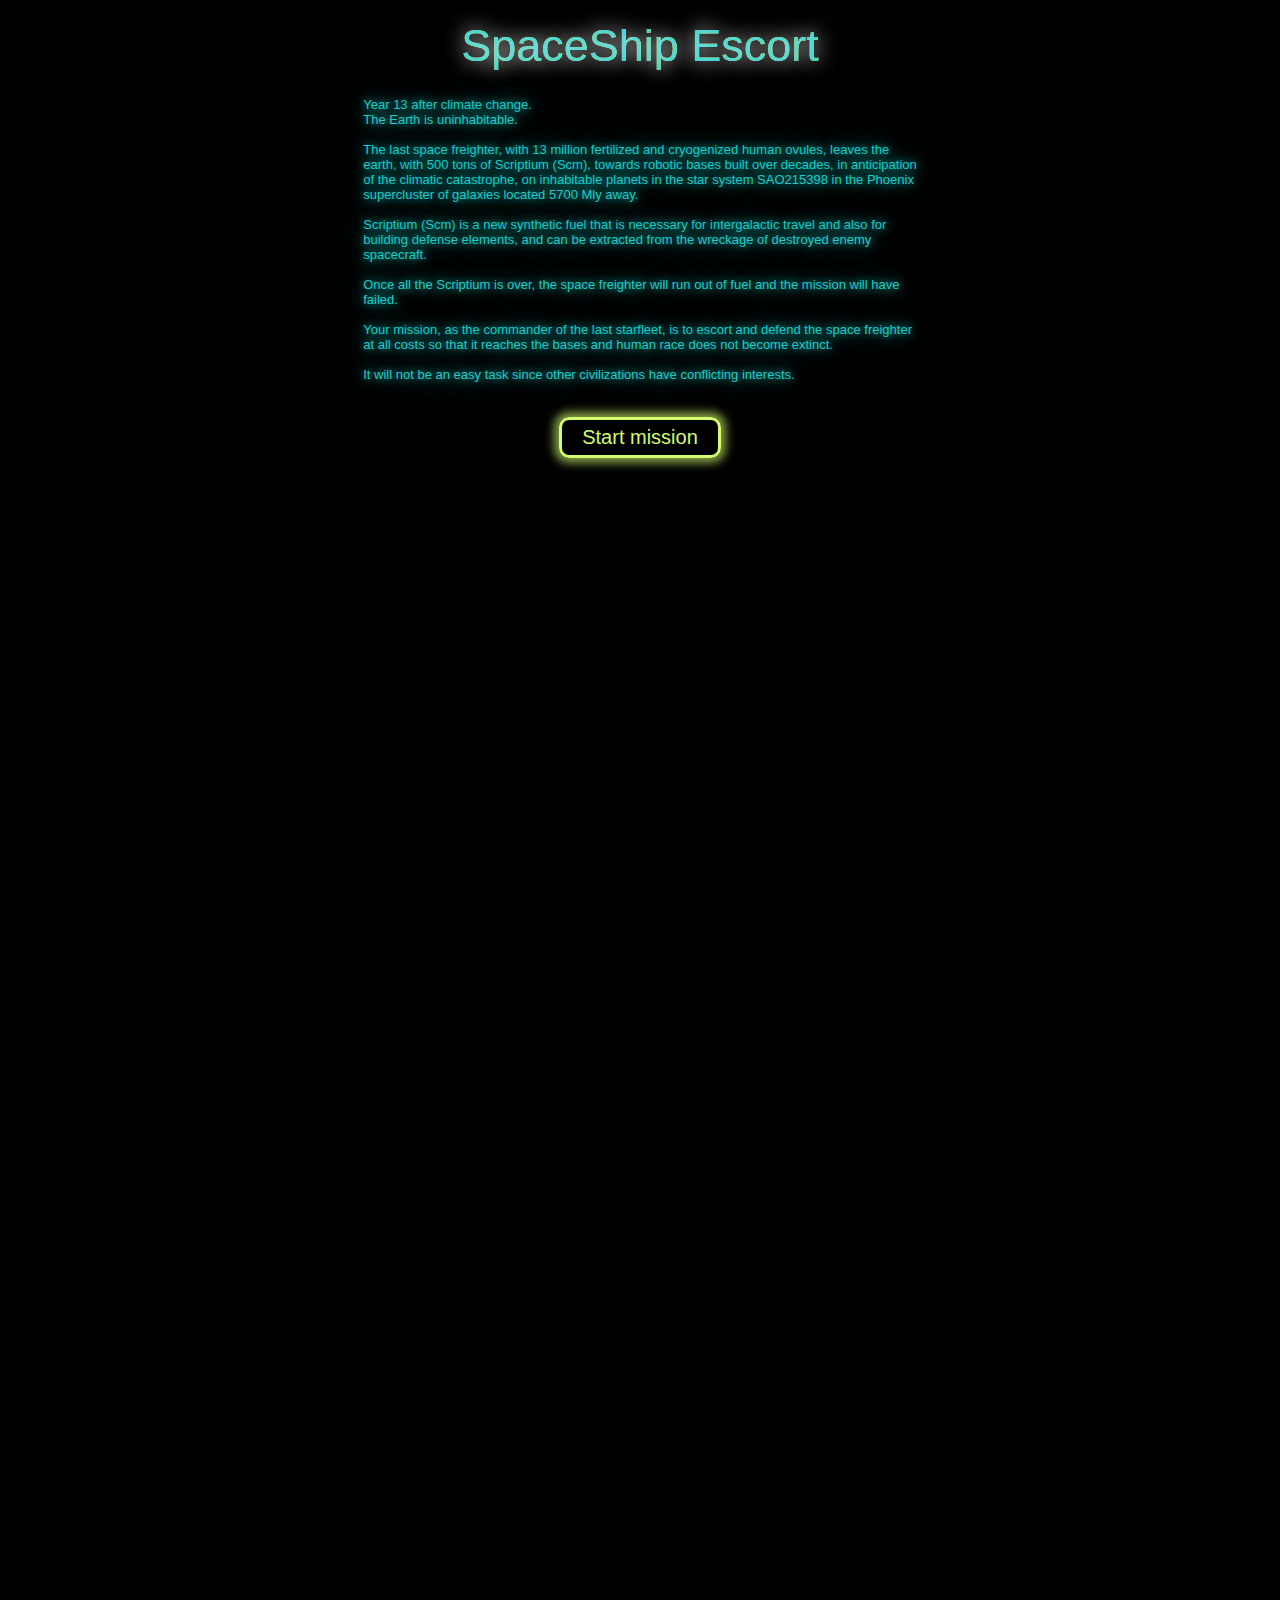
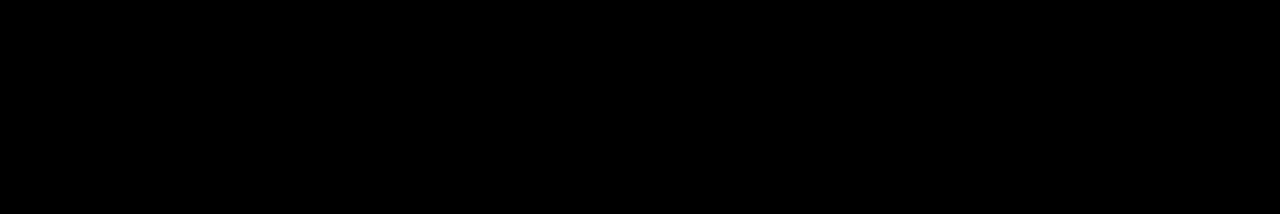
==== index.html @ 6794a09d "updated index.html" ====
<!DOCTYPE html>
<html lang="en" class="notranslate" translate="no">

<head>
<meta charset="utf-8"/>
<META HTTP-EQUIV="Content-Type" CONTENT="text/html;charset=UTF-8"> 
<meta name="viewport" content="width=device-width, minimum-scale=1.0, maximum-scale=1.0" />
<meta http-equiv="X-UA-Compatible" content="IE=edge">
<meta name="theme-color" content="#000000" />
<meta name="google" content="notranslate" />
<link rel="stylesheet" href="style.css">
<link rel="icon" type="image" href="favicon.ico">
<script src="script.js"></script>

</head>

<body style="font-family: 'Arial'; font-size:12px; width:100%; height:100%; overflow:visible; padding:0px; margin:0px; background-color:black;">



	<div id="mainDIV" style="position:relative; margin:0 auto; width:100%; height:100%; overflow:hidden;">

		<div id="gameStartMSG" style="position:absolute; width:100%; pointer-events:none; transition: 5s opacity; display:none; top:150px; left:0px; font-size:18px; z-index:100;">
			<div style="pointer-events:none; margin:0 auto; width:80%; max-width:61.50vh; font-weight:500; color:#c9af00; ">
				&#10024; Escort the cargo spaceship.
				<br><br>
				&#10024; Select battle starships and place them strategically.
				<br><br>
				&#10024; Do not spend more Scriptium than neccesary.
			</div>
		</div>
		
		
		
		<div style="position:relative; margin:0 auto; width:61.50vh; height:calc(100% - 140px); max-height:140vw; max-width:100vw; overflow:visible;">	
			<div id="gameMSG" style="position:absolute; top:150px; left:5%; width:84%; text-align:center; pointer-events:none; opacity:0; transition: 2s opacity; color:orange; border-radius:20px; font-size:12px; padding:3%; background-color:rgba(25,25,25,0.7); z-index:1000;">
			</div>
			
			<div id="config" style="position:absolute; display:none; top:150px; left:5%; width:84%; text-align:center; color:silver; border-radius:20px; font-size:12px; padding:3%; background-color:rgba(25,25,25,0.9); z-index:1000;">	
				<br><br>
				Set game volume
				<br>
				<input id="vol" type="range" min="0" max="1" step="0.01" value="0.5" oninput="zzfxV=this.value;" onchange="zzfxV=this.value;">
				<br><br><br><br>
				<div onclick="localStorage.setItem('SpaceEscort13kbGame2', 1+' '+help);location.reload();"
					style="display:inline-block; color:orange; padding:15px; width:150px; text-align:center; border-radius:10px; background-color:rgba(255,255,255,0.2);">
					Reset game to wave 1
				</div>	
				<br><br><br><br>
				<div onclick="document.getElementById('config').style.display='none';"
					style="display:inline-block; color:lime; padding:15px; width:50px; text-align:center; border-radius:10px; background-color:black">
					OK
				</div>	
				<br><br>
			</div>
			
			<div id="helpD" style="position:absolute; display:none; bottom:100px;  width:100%; text-align:center; color:yellow; font-size:14px; z-index:1000;">	
				
				<div class="a1" style="left:2%;">
					select one of the starship
					<div class="a2" style="bottom:-130px; left:10%; font-size:150px;">
						&#8627;
					</div>
				</div>
				 
				<div class="a1" style="left:35%;">
					this is your Scriptium<br>(money, life, ...)
					<div class="a2" style="bottom:-40px; left:10%; font-size:60px;">
						&#8681;
					</div>
				</div>
				
				<div class="a1" style="left:68%;">
					<br><br>
					Then tap on the screen to place
					<div class="a2" style="top:-100px; left:15%; font-size:120px;">
						&#8648;
					</div>
				</div>
				
				
				
				<div onclick="document.getElementById('helpD').style.display='none';"
					style="position:absolute; left:35%; top:-80px; color:lime; padding:15px; width:100px; text-align:center; border-radius:10px; background-color:#333">
					Ok, close help
				</div>	
				<br><br>
			</div>
			
			<DIV  id="canvasDIV" style="position:relative; height:100%; overflow:hidden; background-color:black;">
				<canvas id="mycanvas" 
						onclick="ponerNave(((event.layerX))/CanvasSize , ((event.layerY))/CanvasSize, 0);" 			
						onmousedown="mou=1;" 				
						onmouseup="mou=0;">
				</canvas>	
			</DIV>
			
			
			<div id="shipMenuDIV" style="position:relative; display:none; width:100%; height:130px; min-height:100px; border-radius:20px 20px 0px 0px; background:linear-gradient(90deg, rgba(20,20,20,1) 0%, rgba(60,60,60,1) 50%, rgba(20,20,20,1) 100%);">
			
				<div id="shipMenuDIVBlink" class="blink_me2" style="position:absolute; display:none; width:100%; height:100%; border-radius:20px 20px 0px 0px; background:linear-gradient(90deg, rgba(20,20,20,1) 0%, #ba2222 50%, rgba(20,20,20,1) 100%);">
				</div>

				<div style="position:absolute; top:16px; left:7%; width:20%; height:5px; color:gray; text-align:center; box-shadow: 0px 0px 5px 3px #044; font-weight:200; font-size:11px; border-radius:10px 0px 10px 0px; background-color:black;">
					<div style="position:absolute; top:-15px; left:0px; width:100%; ">
						alert status
					</div>
					<div id="alertSt" style="position:absolute; top:1px; left:0px; width:1%; max-width:100%; height:4px; border-radius:10px 0px 10px 0px; background-color:red;">
					</div>
				</div>
				
				<div id="helpb" class="" onclick="document.getElementById('helpD').style.display='block'; this.classList.remove('blink_me2'); this.style.boxShadow='0px 0px 5px 3px #044'; if(!help) localStorage.setItem('SpaceEscort13kbGame2', wave+' '+1);" style="position:absolute; top:5px; right:3%; color:silver; padding:0px 5px 0px 5px; text-align:center; box-shadow: 0px 0px 5px 3px #bf0; font-weight:900; font-size:12px; border-radius:50px; background-color:black;">	
					?
				</div>
				
				<div onclick="if(game_running){game_running=false;this.style.backgroundColor='orange';}else{game_running=true;this.style.backgroundColor='black';}" style="position:absolute; top:5px; right:10%; color:silver; padding:3px 5px 4px 3px; text-align:center; box-shadow: 0px 0px 5px 3px #044; font-weight:900; font-size:7px; border-radius:50px; background-color:black;">	
					&#9616;&#9616;
				</div>
				
				<div onclick="document.getElementById('config').style.display='block';" style="position:absolute; top:5px; right:18%; color:silver; padding:0px 4px 1px 3px; text-align:center; box-shadow: 0px 0px 5px 3px #044; font-weight:900; font-size:13px; border-radius:50px; background-color:black;">	
					&#x2699;
				</div>
				
				
				
				
				<div style="position:relative; margin:0 auto; width:35%; text-align:center; font-weight:500; font-size:12px; border-radius:0px 0px 10px 10px; padding:3px 10px 4px 10px; height:17px; max-height:17px; color:#00b0b0; background-color:rgba(0,0,0,.5);">
					<span id="pasta" style="font-size:14px; color:cyan; height:16px; max-height:16px; transition:font-size .5s ease, color .2s ease;">500</span>  Scm (tons)	
				</div>
				
				
					
				<div style="position:relative; clear:both; margin-top:7px; text-align:center; width:100%; height:auto; color:cyan; background-color:none;">
					<div class="menuDivs">
						<div class="menuShips" style="background-position:0% -3%;" onclick="AAtype=2; AAsubtipo=1; selectShipmenu(this);">
							<div class="nam">garbage<br>meteor</div>
						</div>	
						<br>5<br>
					</div>
					<div class="menuDivs">
						<div id="dflt" class="menuShips" style="background-position:14.2% 3%;border:2px solid #d3fc6f; box-shadow:0px 0px 10px 2px #d3fc6f;" onclick="AAtype=2; AAsubtipo=2; selectShipmenu(this);" >						
							<div class="nam">Light<br>figther</div>
						</div>
						<br>10		
					</div>	
					<div class="menuDivs">
						<div class="menuShips" style="background-position:28.5% 2%;" onclick="AAtype=2; AAsubtipo=3; selectShipmenu(this);">
							<div class="nam">trident<br>figther</div>
						</div>
						<br>20		
					</div>
					<div class="menuDivs">
						<div class="menuShips" style="background-position:42.8% -5%;" onclick="AAtype=2; AAsubtipo=4; selectShipmenu(this);">
							<div class="nam">spread<br>figther</div>
						</div>
						<br>30
					</div>	
					<div class="menuDivs">
						<div class="menuShips" style="background-position:56.9% -5%;" onclick="AAtype=2; AAsubtipo=5; selectShipmenu(this);">
							<div class="nam">ionic<br>cannon</div>
						</div>
						<br>40	
					</div>
					<div class="menuDivs">
						<div class="menuShips" style="background-position:71.3% -2%;" onclick="AAtype=2; AAsubtipo=6; selectShipmenu(this);">
							<div class="nam">hammer<br>ironclad</div>
						</div>
						<br>50
					</div>	
					<div class="menuDivs">
						<div class="menuShips" style="background-position:85.6% -5%;" onclick="AAtype=2; AAsubtipo=7; selectShipmenu(this);">
							<div class="nam">neutrino<br>mine</div>
						</div>
						<br>60	
					</div>				
				</div>
				
			</div>
		
		</div>
		
		

	</div>





</body>

  <head>
    <meta charset="utf-8" />
    <meta http-equiv="Content-Type" content="text/html;charset=UTF-8" />
    <meta
      name="viewport"
      content="width=device-width, minimum-scale=1.0, maximum-scale=1.0"
    />
    <meta http-equiv="X-UA-Compatible" content="IE=edge" />
    <meta name="theme-color" content="#000000" />
    <meta name="google" content="notranslate" />
    <link rel="stylesheet" href="style.css" />
  </head>
=======
	<head>
		<meta charset="utf-8" />
    <link rel="icon" type="image/png" href="img/favicon-32x32.png">
    <title>SpaceShip Escort</title>
		<meta http-equiv="Content-Type" content="text/html;charset=UTF-8" />
		<meta
			name="viewport"
			content="width=device-width, minimum-scale=1.0, maximum-scale=1.0"
		/>
		<meta http-equiv="X-UA-Compatible" content="IE=edge" />
		<meta name="theme-color" content="#000000" />
		<meta name="google" content="notranslate" />
		<link rel="stylesheet" href="style.css" />
		<!-- Preloader Style-->
		<style>
			.preloader{
		position: fixed;
		top: 0;
		left: 0;
		width: 100vw;
		height: 100vh;
		display: flex;
		align-items: center;
		justify-content: center;
		background: black;
		transition: opacity 5s, visibility 5s;
		z-index: 1000;
	  }
	  
	  .preloader--hidden{
		opacity: 0;
		visibility: hidden;
	  }
	  .preloader img{
		height: 200px;
		width: 200px;
		border-radius: 1000px;
	  }
		  </style>
	</head>


	<body
		onload="let pause = document.getElementById('pause');"
		style="
			font-family: 'Arial';
			font-size: 12px;
			width: 100%;
			height: 100%;
			overflow: visible;
			padding: 0px;
			margin: 0px;
			background-color: black;
		"
	>
	<div class="preloader">
		<img src="rocket.gif" alt="" class="center">
	</div>
	<script>
		window.addEventListener("load", () => {
  const loader = document.querySelector(".preloader");
  loader.classList.add("preloader--hidden");
  loader.addEventListener("transitionend", () => {
  document.body.removeChild(loader);
  });
  });
	  </script>
		<div
			id="mainMenu"
			style="
				position: absolute;
				top: 0px;
				width: 100%;
				height: auto;
				overflow: visible;
				z-index: 100;
			"
		>
			<div id="Gametitle" class="knockout" style="display: block">
				SpaceShip Escort
			</div>

			<div style="clear: both; height: 20px"></div>

			<div
				id="botonPlayInfo"
				style="
					text-shadow: 0 0 10px #27cfcc, 0 0 30px #27cfcc;
					display: block;
					width: 90%;
					max-width: 61.5vh;
					left: 5%;
					font-weight: 300;
					font-size: 13px;
					margin: 0 auto;
					padding: 5px;
					color: #19cfcb;
					height: auto;
					background-color: none;
				"
			>
				Year 13 after climate change.<br />
				The Earth is uninhabitable.<br /><br />

				The last space freighter, with 13 million fertilized and cryogenized
				human ovules, leaves the earth, with 500 tons of Scriptium (Scm),
				towards robotic bases built over decades, in anticipation of the
				climatic catastrophe, on inhabitable planets in the star system
				SAO215398 in the Phoenix supercluster of galaxies located 5700 Mly
				away.<br /><br />

				Scriptium (Scm) is a new synthetic fuel that is necessary for
				intergalactic travel and also for building defense elements, and can be
				extracted from the wreckage of destroyed enemy spacecraft.<br /><br />

				Once all the Scriptium is over, the space freighter will run out of fuel
				and the mission will have failed.<br /><br />

				Your mission, as the commander of the last starfleet, is to escort and
				defend the space freighter at all costs so that it reaches the bases and
				human race does not become extinct.<br /><br />

				It will not be an easy task since other civilizations have conflicting
				interests.<br />
			</div>

			<div
				id="botonPlay"
				style="text-align: center; width: 100%; margin-top: 30px"
			>
				<div
					id="bpTxt"
					class="blink_me"
					onclick="play();"
					style="
						display: inline-block;
						text-align: center;
						padding: 6px 20px 6px 20px;
						font-size: 20px;
						color: #d3fc6f;
						font-weight: 500;
						box-shadow: 0px 0px 10px 5px #86a145;
						border-radius: 10px;
						border: 3px solid #d3fc6f;
						background-color: rgba(0, 0, 0, 0.5);
					        cursor: pointer;
					"
				>
					Start mission
				</div>
			</div>
		</div>

		<div
			id="mainDIV"
			style="
				position: relative;
				margin: 0 auto;
				width: 100%;
				height: 100%;
				overflow: hidden;
			"
		>
			<div
				id="gameStartMSG"
				style="
					position: absolute;
					width: 100%;
					pointer-events: none;
					transition: 5s opacity;
					display: none;
					top: 150px;
					left: 0px;
					font-size: 18px;
					z-index: 100;
				"
			>
				<div
					style="
						pointer-events: none;
						margin: 0 auto;
						width: 80%;
						max-width: 61.5vh;
						font-weight: 500;
						color: #c9af00;
					"
				>
					&#10024; Escort the cargo spaceship.
					<br /><br />
					&#10024; Select battle starships and place them strategically.
					<br /><br />
					&#10024; Do not spend more Scriptium than neccesary.
				</div>
			</div>

			<div
				style="
					position: relative;
					margin: 0 auto;
					width: 61.5vh;
					height: calc(100% - 140px);
					max-height: 140vw;
					max-width: 100vw;
					overflow: visible;
				"
			>
				<div
					id="gameMSG"
					style="
						position: absolute;
						top: 150px;
						left: 5%;
						width: 84%;
						text-align: center;
						pointer-events: none;
						opacity: 0;
						transition: 2s opacity;
						color: orange;
						border-radius: 20px;
						font-size: 12px;
						padding: 3%;
						background-color: rgba(25, 25, 25, 0.7);
						z-index: 1000;
					"
				></div>

				<div
					id="config"
					style="
						position: absolute;
						display: none;
						top: 150px;
						left: 5%;
						width: 84%;
						text-align: center;
						color: silver;
						border-radius: 20px;
						font-size: 12px;
						padding: 3%;
						background-color: rgba(25, 25, 25, 0.9);
						z-index: 1000;
					"
				>
					<br /><br />
					Set game volume
					<br />
					<input
						id="vol"
						type="range"
						min="0"
						max="1"
						step="0.01"
						value="0.5"
						oninput="zzfxV=this.value;"
						onchange="zzfxV=this.value;"
					/>
					<br /><br /><br /><br />
					<div
						onclick="localStorage.setItem('SpaceEscort13kbGame2', 1+' '+help);location.reload();"
						style="
							display: inline-block;
							color: orange;
							padding: 15px;
							width: 150px;
							text-align: center;
							border-radius: 10px;
							background-color: rgba(255, 255, 255, 0.2);
						"
					>
						Reset game to wave 1
					</div>
					<br /><br /><br /><br />
					<div
						onclick="document.getElementById('config').style.display='none';if(!game_running){game_running=true;pause.style.backgroundColor='black';pause.style.color='silver';pause.innerHTML='&#9616;&#9616;';}"
						style="
							display: inline-block;
							color: lime;
							padding: 15px;
							width: 50px;
							text-align: center;
							border-radius: 10px;
							background-color: black;
						"
					>
						OK
					</div>
					<br /><br />
				</div>

				<div  id="home-button" class="HB"
				onclick="localStorage.setItem('SpaceEscort13kbGame2', 1+' '+help);location.reload();">
						<img style="height: 20px;" src="img/home-button-svgrepo-com.svg">
						<div class="tooltip">
							Home
						</div>
				</div>

		<script>
			const startMissionButton = document.getElementById('bpTxt');
			const homeButton = document.getElementById('home-button');
			homeButton.style.display = 'none';
			startMissionButton.addEventListener('click', () => {
  			homeButton.style.display = 'inline-block';
		});
		</script>

				<div
					id="helpD"
					style="
						position: absolute;
						display: none;
						bottom: 100px;
						width: 100%;
						text-align: center;
						color: yellow;
						font-size: 14px;
						z-index: 1000;
					"
				>
					<div class="a1" style="left: 2%">
						select one of the starship
						<div class="a2" style="bottom: -130px; left: 10%; font-size: 150px">
							&#8627;
						</div>
					</div>

					<div class="a1" style="left: 35%">
						this is your Scriptium<br />(money, life, ...)
						<div class="a2" style="bottom: -40px; left: 10%; font-size: 60px">
							&#8681;
						</div>
					</div>

					<div class="a1" style="left: 68%">
						<br /><br />
						Then tap on the screen to place
						<div class="a2" style="top: -100px; left: 15%; font-size: 120px">
							&#8648;
						</div>
					</div>

					<div
						onclick="document.getElementById('helpD').style.display='none';if(!game_running){game_running=true;pause.style.backgroundColor='black';pause.style.color='silver';pause.innerHTML='&#9616;&#9616;';}"
						style="
							position: absolute;
							left: 35%;
							top: -80px;
							color: lime;
							padding: 15px;
							width: 100px;
							text-align: center;
							border-radius: 10px;
							background-color: #333;
						"
					>
						Ok, close help
					</div>
					<br /><br />
				</div>

				<div
					id="canvasDIV"
					style="
						position: relative;
						height: 100%;
						overflow: hidden;
						background-color: black;
					"
				>
					<canvas
						id="mycanvas"
						onclick="ponerNave(((event.layerX))/CanvasSize , ((event.layerY))/CanvasSize, 0);"
						onmousedown="mou=1;"
						onmouseup="mou=0;"
					>
					</canvas>
				</div>

				<div
					id="shipMenuDIV"
					style="
						position: relative;
						display: none;
						width: 100%;
						height: 130px;
						min-height: 100px;
						border-radius: 20px 20px 0px 0px;
						background: linear-gradient(
							90deg,
							rgba(20, 20, 20, 1) 0%,
							rgba(60, 60, 60, 1) 50%,
							rgba(20, 20, 20, 1) 100%
						);
					"
				>
					<div
						id="shipMenuDIVBlink"
						class="blink_me2"
						style="
							position: absolute;
							display: none;
							width: 100%;
							height: 100%;
							border-radius: 20px 20px 0px 0px;
							background: linear-gradient(
								90deg,
								rgba(20, 20, 20, 1) 0%,
								#ba2222 50%,
								rgba(20, 20, 20, 1) 100%
							);
						"
					></div>

					<div
						style="
							position: absolute;
							top: 16px;
							left: 7%;
							width: 20%;
							height: 5px;
							color: gray;
							text-align: center;
							box-shadow: 0px 0px 5px 3px #044;
							font-weight: 200;
							font-size: 11px;
							border-radius: 10px 0px 10px 0px;
							background-color: black;
						"
					>
						<div style="position: absolute; top: -15px; left: 0px; width: 100%">
							alert status
						</div>
						<div
							id="alertSt"
							style="
								position: absolute;
								top: 1px;
								left: 0px;
								width: 1%;
								max-width: 100%;
								height: 4px;
								border-radius: 10px 0px 10px 0px;
								background-color: red;
							"
						></div>
					</div>

					<div
						id="helpb"
						class=""
						onclick="document.getElementById('helpD').style.display='block'; this.classList.remove('blink_me2'); this.style.boxShadow='0px 0px 5px 3px #044'; if(!help) localStorage.setItem('SpaceEscort13kbGame2', wave+' '+1);if(game_running){game_running=false;pause.style.backgroundColor='orange';pause.style.color='black';pause.style.paddingLeft = '5px';pause.innerHTML='&#9654;';}"
						style="
							position: absolute;
							top: 5px;
							right: 3%;
							color: silver;
							padding: 0px 5px 0px 5px;
							text-align: center;
							box-shadow: 0px 0px 5px 3px #bf0;
							font-weight: 900;
							font-size: 12px;
							border-radius: 50px;
							background-color: black;
							cursor: pointer;
						"
					>
						?
					</div>
					<!-- The below div changes include the Pause button padding to appear it as the original shape -->
					<div
						onclick="if(game_running){game_running=false;this.style.backgroundColor='orange';this.style.color='black';this.style.paddingLeft = '5px';this.innerHTML='&#9654;';}else{game_running=true;this.style.backgroundColor='black';this.style.color='silver';this.style.paddingLeft = '2px';this.innerHTML='&#9616;&#9616;';}"
						style="
							position: absolute;
							top: 5px;
							right: 10%;
							color: silver;
							padding: 3px 5px 4px 3px;
							text-align: center;
							box-shadow: 0px 0px 5px 3px #044;
							font-weight: 900;
							font-size: 7px;
							border-radius: 50px;
							background-color: black;
							cursor: pointer;
						"
						id="pause"
					>
						&#9616;&#9616;
					</div>

					<div
						onclick="document.getElementById('config').style.display='block';if(game_running){game_running=false;pause.style.backgroundColor='orange';pause.style.color='black';pause.style.paddingLeft = '5px';pause.innerHTML='&#9654;';}"
						style="
							position: absolute;
							top: 5px;
							right: 18%;
							color: silver;
							padding: 0px 4px 1px 3px;
							text-align: center;
							box-shadow: 0px 0px 5px 3px #044;
							font-weight: 900;
							font-size: 13px;
							border-radius: 50px;
							background-color: black;
							cursor: pointer;
						"
						id="setting"	
					>
						&#x2699;
					</div>

					<script>
						//CHANGES : Help and setting button to be not visible at same moment!
						const helpButton = document.getElementById('helpb');
						const setting = document.getElementById('setting');
						const PlayPause = document.getElementById('pause'); 
						setting.addEventListener('click', () => {
						helpD.style.display = 'none';
						config.style.display = 'inline-block';
						});

						helpButton.addEventListener('click', () => {
						helpD.style.display = 'inline-block';
						config.style.display = 'none';
						});

						PlayPause.addEventListener('click', () => {
						helpD.style.display = 'none';
						config.style.display = 'none';
						});
				</script>

					<div
						style="
							position: relative;
							margin: 0 auto;
							width: 35%;
							text-align: center;
							font-weight: 500;
							font-size: 12px;
							border-radius: 0px 0px 10px 10px;
							padding: 3px 10px 4px 10px;
							height: 17px;
							max-height: 17px;
							color: #00b0b0;
							background-color: rgba(0, 0, 0, 0.5);
						"
					>
						<span
							id="pasta"
							style="
								font-size: 14px;
								color: cyan;
								height: 16px;
								max-height: 16px;
								transition: font-size 0.5s ease, color 0.2s ease;
							"
							>500</span
						>
						Scm (tons)
					</div>

					<div
						style="
							position: relative;
							clear: both;
							margin-top: 7px;
							text-align: center;
							width: 100%;
							height: auto;
							color: cyan;
							background-color: none;
						"
					>
						<div class="menuDivs">
							<div
								class="menuShips"
								style="background-position: 0% -3%"
								onclick="AAtype=2; AAsubtipo=1; selectShipmenu(this);"
							>
								<div class="nam">garbage<br />meteor</div>
							</div>
							<br />5<br />
						</div>
						<div class="menuDivs">
							<div
								id="dflt"
								class="menuShips"
								style="
									background-position: 14.2% 3%;
									border: 2px solid #d3fc6f;
									box-shadow: 0px 0px 10px 2px #d3fc6f;
								"
								onclick="AAtype=2; AAsubtipo=2; selectShipmenu(this);"
							>
								<div class="nam">Light<br />figther</div>
							</div>
							<br />10
						</div>
						<div class="menuDivs">
							<div
								class="menuShips"
								style="background-position: 28.5% 2%"
								onclick="AAtype=2; AAsubtipo=3; selectShipmenu(this);"
							>
								<div class="nam">trident<br />figther</div>
							</div>
							<br />20
						</div>
						<div class="menuDivs">
							<div
								class="menuShips"
								style="background-position: 42.8% -5%"
								onclick="AAtype=2; AAsubtipo=4; selectShipmenu(this);"
							>
								<div class="nam">spread<br />figther</div>
							</div>
							<br />30
						</div>
						<div class="menuDivs">
							<div
								class="menuShips"
								style="background-position: 56.9% -5%"
								onclick="AAtype=2; AAsubtipo=5; selectShipmenu(this);"
							>
								<div class="nam">ionic<br />cannon</div>
							</div>
							<br />40
						</div>
						<div class="menuDivs">
							<div
								class="menuShips"
								style="background-position: 71.3% -2%"
								onclick="AAtype=2; AAsubtipo=6; selectShipmenu(this);"
							>
								<div class="nam">hammer<br />ironclad</div>
							</div>
							<br />50
						</div>
						<div class="menuDivs">
							<div
								class="menuShips"
								style="background-position: 85.6% -5%"
								onclick="AAtype=2; AAsubtipo=7; selectShipmenu(this);"
							>
								<div class="nam">neutrino<br />mine</div>
							</div>
							<br />60
						</div>
					</div>
				</div>
			</div>
		</div>

		<script src="script.js"></script>
	</body>
</html>
---- style.css ----
@charset "UTF-8";

html, body {
    user-select: none;
    -webkit-print-color-adjust: exact; 
    height: 100%;
    margin: 0;
}

.menuDivs {
    position: relative; 
    line-height: 8px;
    display: inline-block; 
    text-align: center; 
    margin: 1%; 
    width: 10vw; 
    height: 10vw; 
    max-width: 40px; 
    max-height: 40px;
}

.nam {
    position: absolute;
    top: 65px;
    text-align: center;
    line-height: 12px;
    width: 10vw;  
    max-width: 40px;
    font-size: min(3.5vw, 11px);
}

.menuShips {
    border: 2px solid #445915; 
    border-radius: 8px; 
    text-align: center;
    color: gray;
    width: 100%; 
    height: 100%; 
    background-image: url('https://github.com/GameSphere-MultiPlayer/GameSphere/assets/56786344/0de2ae58-78fd-4b15-9ed6-d39a0ea17bbd'); 
    background-size: 800% 200%; 
    background-repeat: no-repeat;
    background-color: black;
    image-rendering: crisp-edges;
    cursor: pointer;
}

.a1 {
    position: absolute; 
    height: 80px; 
    padding: 3%; 
    width: 25%; 
    text-align: center; 
    border-radius: 10px; 
    background-color: rgba(44, 44, 44, 0.8);
}

.a2 {
    position: absolute; 
    color: yellow; 
    font-weight: 100; 
    opacity: 0.8;
}

.blink_me {
    animation: blinker 2s ease-in infinite;
}
@keyframes blinker {  
    50% { opacity: 0.5; }
}

.blink_me2 {
    animation: blinker2 1.25s ease-in infinite;
}
@keyframes blinker2 {  
    50% { opacity: 0.1; }
}

.knockout {
    margin-top: 20px;
    text-align: center;
    font-family: Arial, sans-serif;
    font-size: min(10vw, 45px);
    text-shadow: 0 0 20px white; 
    background: linear-gradient(140deg, #27cfcc 33.5%, rgba(0, 0, 0, 0) 33%), linear-gradient(140deg, yellow 34%, #ff5454 34%);
    background-size: 500%;
    -webkit-text-fill-color: transparent;
    -webkit-background-clip: text;
    animation: Gradient 5s ease infinite;
    -webkit-animation: Gradient 5s ease infinite;
    -moz-animation: Gradient 5s ease infinite;
}

@-webkit-keyframes Gradient {
    0% {background-position: 30% 50%}
    50% {background-position: 25% 50%}
    100% {background-position: 30% 50%}
}

.HB {
    text-align: center;
    border-radius: 100%;
    padding-top: 7px;
    height: 30px;
    width: 35px;
    background-color: rgba(0, 0, 0, 0);
    cursor: pointer;
    position: fixed;
    z-index: 2000;
    transition: background-color 0.2s;
}
.HB .tooltip {
    opacity: 0;
    color: azure;
    white-space: nowrap;
    pointer-events: none;
    transition: opacity 0.2s;
    font-family: 'Roboto', 'Arial', sans-serif;
    font-size: 0.8rem;
    position: absolute;
    top: 40px;
}
.HB:hover .tooltip {
    opacity: 0.7;
}
.HB:hover {
    background-color: #333;
}
---- style.css ----
@charset "UTF-8";

html, body {
    user-select: none;
    -webkit-print-color-adjust: exact; 
    height: 100%;
    margin: 0;
}

.menuDivs {
    position: relative; 
    line-height: 8px;
    display: inline-block; 
    text-align: center; 
    margin: 1%; 
    width: 10vw; 
    height: 10vw; 
    max-width: 40px; 
    max-height: 40px;
}

.nam {
    position: absolute;
    top: 65px;
    text-align: center;
    line-height: 12px;
    width: 10vw;  
    max-width: 40px;
    font-size: min(3.5vw, 11px);
}

.menuShips {
    border: 2px solid #445915; 
    border-radius: 8px; 
    text-align: center;
    color: gray;
    width: 100%; 
    height: 100%; 
    background-image: url('https://github.com/GameSphere-MultiPlayer/GameSphere/assets/56786344/0de2ae58-78fd-4b15-9ed6-d39a0ea17bbd'); 
    background-size: 800% 200%; 
    background-repeat: no-repeat;
    background-color: black;
    image-rendering: crisp-edges;
    cursor: pointer;
}

.a1 {
    position: absolute; 
    height: 80px; 
    padding: 3%; 
    width: 25%; 
    text-align: center; 
    border-radius: 10px; 
    background-color: rgba(44, 44, 44, 0.8);
}

.a2 {
    position: absolute; 
    color: yellow; 
    font-weight: 100; 
    opacity: 0.8;
}

.blink_me {
    animation: blinker 2s ease-in infinite;
}
@keyframes blinker {  
    50% { opacity: 0.5; }
}

.blink_me2 {
    animation: blinker2 1.25s ease-in infinite;
}
@keyframes blinker2 {  
    50% { opacity: 0.1; }
}

.knockout {
    margin-top: 20px;
    text-align: center;
    font-family: Arial, sans-serif;
    font-size: min(10vw, 45px);
    text-shadow: 0 0 20px white; 
    background: linear-gradient(140deg, #27cfcc 33.5%, rgba(0, 0, 0, 0) 33%), linear-gradient(140deg, yellow 34%, #ff5454 34%);
    background-size: 500%;
    -webkit-text-fill-color: transparent;
    -webkit-background-clip: text;
    animation: Gradient 5s ease infinite;
    -webkit-animation: Gradient 5s ease infinite;
    -moz-animation: Gradient 5s ease infinite;
}

@-webkit-keyframes Gradient {
    0% {background-position: 30% 50%}
    50% {background-position: 25% 50%}
    100% {background-position: 30% 50%}
}

.HB {
    text-align: center;
    border-radius: 100%;
    padding-top: 7px;
    height: 30px;
    width: 35px;
    background-color: rgba(0, 0, 0, 0);
    cursor: pointer;
    position: fixed;
    z-index: 2000;
    transition: background-color 0.2s;
}
.HB .tooltip {
    opacity: 0;
    color: azure;
    white-space: nowrap;
    pointer-events: none;
    transition: opacity 0.2s;
    font-family: 'Roboto', 'Arial', sans-serif;
    font-size: 0.8rem;
    position: absolute;
    top: 40px;
}
.HB:hover .tooltip {
    opacity: 0.7;
}
.HB:hover {
    background-color: #333;
}
---- style.css ----
@charset "UTF-8";

html, body {
    user-select: none;
    -webkit-print-color-adjust: exact; 
    height: 100%;
    margin: 0;
}

.menuDivs {
    position: relative; 
    line-height: 8px;
    display: inline-block; 
    text-align: center; 
    margin: 1%; 
    width: 10vw; 
    height: 10vw; 
    max-width: 40px; 
    max-height: 40px;
}

.nam {
    position: absolute;
    top: 65px;
    text-align: center;
    line-height: 12px;
    width: 10vw;  
    max-width: 40px;
    font-size: min(3.5vw, 11px);
}

.menuShips {
    border: 2px solid #445915; 
    border-radius: 8px; 
    text-align: center;
    color: gray;
    width: 100%; 
    height: 100%; 
    background-image: url('https://github.com/GameSphere-MultiPlayer/GameSphere/assets/56786344/0de2ae58-78fd-4b15-9ed6-d39a0ea17bbd'); 
    background-size: 800% 200%; 
    background-repeat: no-repeat;
    background-color: black;
    image-rendering: crisp-edges;
    cursor: pointer;
}

.a1 {
    position: absolute; 
    height: 80px; 
    padding: 3%; 
    width: 25%; 
    text-align: center; 
    border-radius: 10px; 
    background-color: rgba(44, 44, 44, 0.8);
}

.a2 {
    position: absolute; 
    color: yellow; 
    font-weight: 100; 
    opacity: 0.8;
}

.blink_me {
    animation: blinker 2s ease-in infinite;
}
@keyframes blinker {  
    50% { opacity: 0.5; }
}

.blink_me2 {
    animation: blinker2 1.25s ease-in infinite;
}
@keyframes blinker2 {  
    50% { opacity: 0.1; }
}

.knockout {
    margin-top: 20px;
    text-align: center;
    font-family: Arial, sans-serif;
    font-size: min(10vw, 45px);
    text-shadow: 0 0 20px white; 
    background: linear-gradient(140deg, #27cfcc 33.5%, rgba(0, 0, 0, 0) 33%), linear-gradient(140deg, yellow 34%, #ff5454 34%);
    background-size: 500%;
    -webkit-text-fill-color: transparent;
    -webkit-background-clip: text;
    animation: Gradient 5s ease infinite;
    -webkit-animation: Gradient 5s ease infinite;
    -moz-animation: Gradient 5s ease infinite;
}

@-webkit-keyframes Gradient {
    0% {background-position: 30% 50%}
    50% {background-position: 25% 50%}
    100% {background-position: 30% 50%}
}

.HB {
    text-align: center;
    border-radius: 100%;
    padding-top: 7px;
    height: 30px;
    width: 35px;
    background-color: rgba(0, 0, 0, 0);
    cursor: pointer;
    position: fixed;
    z-index: 2000;
    transition: background-color 0.2s;
}
.HB .tooltip {
    opacity: 0;
    color: azure;
    white-space: nowrap;
    pointer-events: none;
    transition: opacity 0.2s;
    font-family: 'Roboto', 'Arial', sans-serif;
    font-size: 0.8rem;
    position: absolute;
    top: 40px;
}
.HB:hover .tooltip {
    opacity: 0.7;
}
.HB:hover {
    background-color: #333;
}
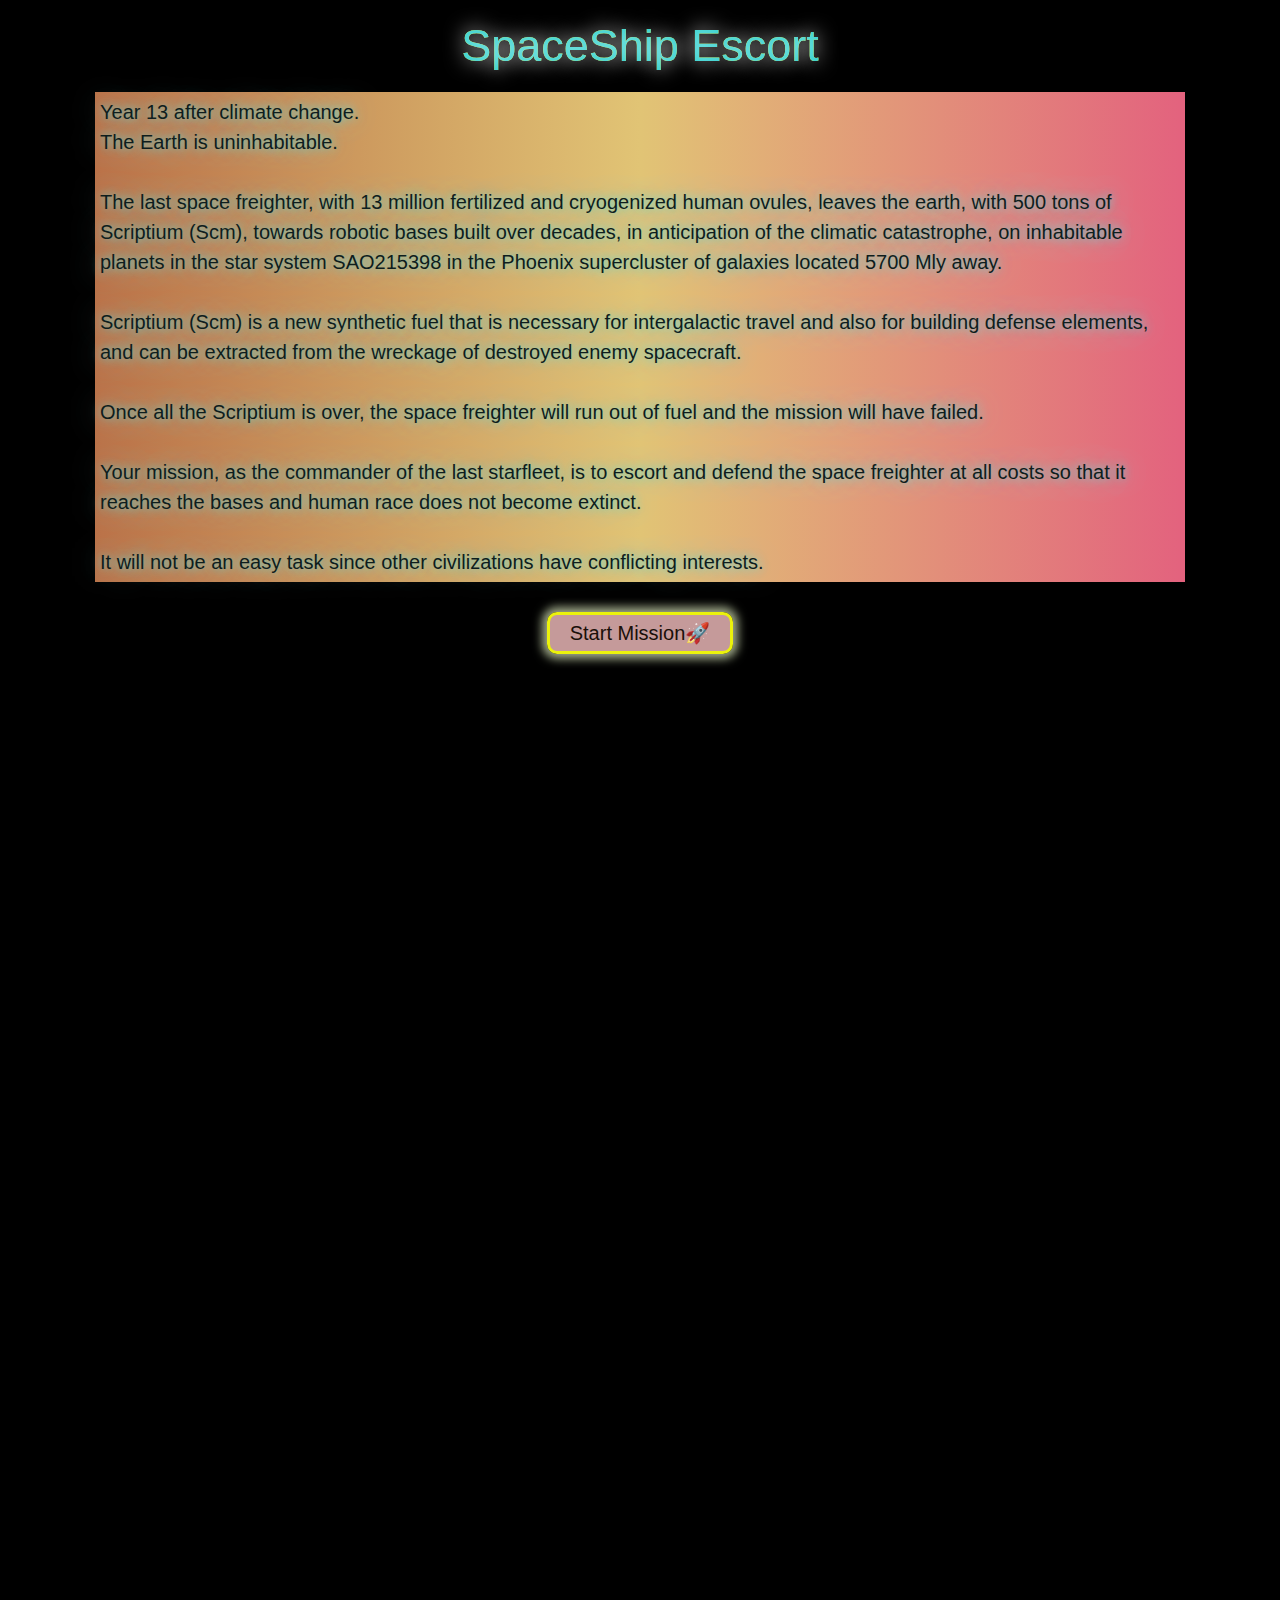
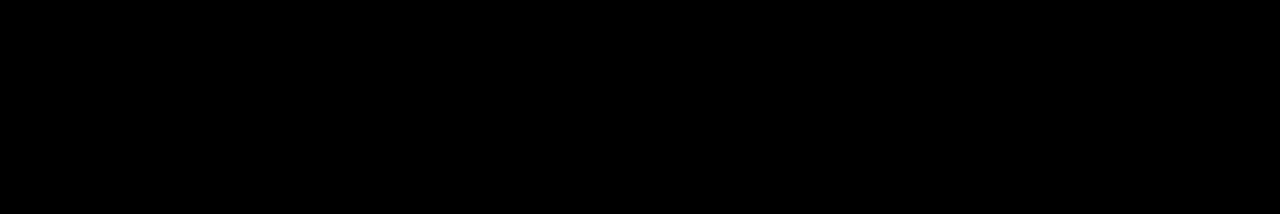
==== commit 2eb511f3: "Start mission button working" ====
--- a/index.html
+++ b/index.html
@@ -1,5 +1,7 @@
 <!DOCTYPE html>
 <html lang="en" class="notranslate" translate="no">
+
+
 
 <head>
 <meta charset="utf-8"/>
@@ -9,10 +11,11 @@
 <meta name="theme-color" content="#000000" />
 <meta name="google" content="notranslate" />
 <link rel="stylesheet" href="style.css">
-<link rel="icon" type="image" href="favicon.ico">
 <script src="script.js"></script>
 
 </head>
+
+
 
 <body style="font-family: 'Arial'; font-size:12px; width:100%; height:100%; overflow:visible; padding:0px; margin:0px; background-color:black;">
 
@@ -289,20 +292,27 @@
 			<div
 				id="botonPlayInfo"
 				style="
-					text-shadow: 0 0 10px #27cfcc, 0 0 30px #27cfcc;
-					display: block;
-					width: 90%;
-					max-width: 61.5vh;
+					text-shadow: 0 0 10px #5cdcda, 0 0 30px #aac9c9;
+					display: flex;
+					justify-content: center;
+					align-items: center;
+					flex-direction: column;
+					flex: 1;
+					width: 100vw;
+					height: 100vh;
 					left: 5%;
 					font-weight: 300;
-					font-size: 13px;
+					font-size: 20px;
 					margin: 0 auto;
+					max-width: 120vh;
+					line-height: 1.5;
 					padding: 5px;
-					color: #19cfcb;
+					color: #0e1d1d;
 					height: auto;
 					background-color: none;
-				"
-			>
+					background: linear-gradient(to right, rgba(216, 132, 84, 0.863), rgb(225, 196, 117),rgb(227, 98, 126));
+					
+					">
 				Year 13 after climate change.<br />
 				The Earth is uninhabitable.<br /><br />
 
@@ -332,28 +342,99 @@
 				id="botonPlay"
 				style="text-align: center; width: 100%; margin-top: 30px"
 			>
-				<div
-					id="bpTxt"
-					class="blink_me"
-					onclick="play();"
-					style="
-						display: inline-block;
-						text-align: center;
-						padding: 6px 20px 6px 20px;
-						font-size: 20px;
-						color: #d3fc6f;
-						font-weight: 500;
-						box-shadow: 0px 0px 10px 5px #86a145;
-						border-radius: 10px;
-						border: 3px solid #d3fc6f;
-						background-color: rgba(0, 0, 0, 0.5);
-					        cursor: pointer;
-					"
-				>
-					Start mission
-				</div>
+			<div id="bpTxt" class="blink_me" style="
+        display: inline-block;
+        text-align: center;
+        padding: 6px 20px;
+        font-size: 20px;
+        color: #1a0f09;
+        font-weight: 500;
+        box-shadow: 0px 0px 10px 5px #a1ab8a;
+        border-radius: 10px;
+        border: 3px solid #ebf20c;
+        background-color: rgba(234, 183, 183, 0.844);
+        cursor: pointer;">
+        Start Mission🚀
+    </div>
+
 			</div>
 		</div>
+
+		<script>
+        var zzfxV = 0.5;    
+        var zzfx = null;
+
+        let zzfxX, zzfxR;
+
+        function play() {
+            console.log("Play function called");
+
+            if (typeof zzfx === 'undefined' || zzfx == null) {
+                console.log("Initializing zzfx");
+                zzfx = (p = 1, k = .05, b = 220, e = 0, r = 0, t = .1, q = 0, D = 1, u = 0, y = 0, v = 0, z = 0, l = 0, E = 0, A = 0, F = 0, c = 0, w = 1, m = 0, B = 0) => {
+                    let M = Math, R = 44100, d = 2 * M.PI, G = u *= 500 * d / R / R, C = b *= (1 - k + 2 * k * M.random(k = [])) * d / R, g = 0, H = 0, a = 0, n = 1, I = 0, J = 0, f = 0, x, h;
+                    e = R * e + 9; m *= R; r *= R; t *= R; c *= R; y *= 500 * d / R ** 3; A *= d / R; v *= d / R; z *= R; l = R * l | 0;
+                    for (h = e + m + r + t + c | 0; a < h; k[a++] = f) ++J % (100 * F | 0) || (f = q ? 1 < q ? 2 < q ? 3 < q ? M.sin((g % d) ** 3) : M.max(M.min(M.tan(g), 1), -1) : 1 - (2 * g / d % 2 + 2) % 2 : 1 - 4 * M.abs(M.round(g / d) - g / d) : M.sin(g), f = (l ? 1 - B + B * M.sin(d * a / l) : 1) * (0 < f ? 1 : -1) * M.abs(f) ** D * p * zzfxV * (a < e ? a / e : a < e + m ? 1 - (a - e) / m * (1 - w) : a < e + m + r ? w : a < h - c ? (h - a - c) / t * w : 0), f = c ? f / 2 + (c > a ? 0 : (a < h - c ? 1 : (h - a) / c) * k[a - c | 0] / 2) : f), x = (b += u += y) * M.cos(A * H++), g += x - x * E * (1 - 1E9 * (M.sin(a) + 1) % 2), n && ++n > z && (b += v, C += v, n = 0), !l || ++I % l || (b = C, u = G, n = n || 1);
+                    p = zzfxX.createBuffer(1, h, R); p.getChannelData(0).set(k); b = zzfxX.createBufferSource(); b.buffer = p; b.connect(zzfxX.destination); b.start(); return b
+                };
+                zzfxX = new (window.AudioContext || webkitAudioContext)();
+            }	
+
+            console.log("Calling reset");
+            reset();
+            
+            StarVel = 0.1;
+            console.log("Hiding and showing elements");
+            document.getElementById('Gametitle').style.display = "none";
+            document.getElementById('botonPlayInfo').style.display = "none";
+            document.getElementById("mainMenu").style.display = "block";
+            document.getElementById('botonPlay').style.display = "none";
+            
+            document.getElementById('shipMenuDIV').style.display = 'block';
+            
+            console.log("Placing ships");
+            ponerNave(cWidth / 2, cHeight + 10, 1);
+            canPutItems = true;
+            ponerNave((cWidth / 2) + 150, cHeight - 400, -1);
+            ponerNave((cWidth / 2) - 150, cHeight - 400, -1);
+            canPutItems = false;
+            
+            document.getElementById('gameStartMSG').style.opacity = "0";
+            document.getElementById("gameStartMSG").style.display = "block";
+            setTimeout(function () { document.getElementById('gameStartMSG').style.opacity = "1"; }, 10);
+            setTimeout(function () { document.getElementById('gameStartMSG').style.opacity = "0"; }, 6000);
+            setTimeout(function () { document.getElementById('gameStartMSG').style.display = "none"; }, 9000);
+            
+            setTimeout(function () { nextWave2(); }, 8000);
+            
+            setTimeout(function () {
+                document.getElementById("mainMenu").style.display = "none";
+                canPutItems = true;
+                mainCounter = 0;
+                shipsMoving = true;
+            }, 1000);
+        }
+
+        // Assign the onclick event to the div after the DOM is fully loaded
+        document.addEventListener("DOMContentLoaded", function() {
+            document.getElementById("bpTxt").addEventListener("click", play);
+        });
+
+        // Dummy reset function for demonstration purposes
+        function reset() {
+            console.log("Reset function called");
+        }
+
+        // Dummy ponerNave function for demonstration purposes
+        function ponerNave(x, y, direction) {
+            console.log(`Poner nave at (${x}, ${y}) with direction ${direction}`);
+        }
+
+        // Dummy nextWave2 function for demonstration purposes
+        function nextWave2() {
+            console.log("Next wave 2 called");
+        }
+    </script>
 
 		<div
 			id="mainDIV"
@@ -457,6 +538,7 @@
 						value="0.5"
 						oninput="zzfxV=this.value;"
 						onchange="zzfxV=this.value;"
+						style="cursor: pointer;"
 					/>
 					<br /><br /><br /><br />
 					<div
@@ -469,6 +551,7 @@
 							text-align: center;
 							border-radius: 10px;
 							background-color: rgba(255, 255, 255, 0.2);
+							cursor: pointer;
 						"
 					>
 						Reset game to wave 1
@@ -484,6 +567,7 @@
 							text-align: center;
 							border-radius: 10px;
 							background-color: black;
+							cursor: pointer;
 						"
 					>
 						OK
@@ -555,6 +639,7 @@
 							text-align: center;
 							border-radius: 10px;
 							background-color: #333;
+							cursor: pointer; /* add cursor to attractive*/
 						"
 					>
 						Ok, close help
@@ -665,7 +750,11 @@
 							font-size: 12px;
 							border-radius: 50px;
 							background-color: black;
+ 
+							cursor: pointer;/* add cursor to attractive*/
+
 							cursor: pointer;
+ 
 						"
 					>
 						?
@@ -685,7 +774,11 @@
 							font-size: 7px;
 							border-radius: 50px;
 							background-color: black;
+ 
+							cursor: pointer;/* add cursor to attractive*/
+
 							cursor: pointer;
+ 
 						"
 						id="pause"
 					>
@@ -706,9 +799,11 @@
 							font-size: 13px;
 							border-radius: 50px;
 							background-color: black;
-							cursor: pointer;
-						"
-						id="setting"	
+							cursor: pointer;/* add cursor to attractive*/
+							cursor: pointer;"
+ 
+					
+						id = "setting"	
 					>
 						&#x2699;
 					</div>
@@ -733,6 +828,7 @@
 						config.style.display = 'none';
 						});
 				</script>
+
 
 					<div
 						style="
@@ -748,6 +844,7 @@
 							max-height: 17px;
 							color: #00b0b0;
 							background-color: rgba(0, 0, 0, 0.5);
+							cursor: pointer;
 						"
 					>
 						<span
@@ -758,6 +855,7 @@
 								height: 16px;
 								max-height: 16px;
 								transition: font-size 0.5s ease, color 0.2s ease;
+								cursor: pointer;/* add cursor to attractive*/
 							"
 							>500</span
 						>
@@ -774,12 +872,13 @@
 							height: auto;
 							color: cyan;
 							background-color: none;
+							cursor: pointer;
 						"
 					>
 						<div class="menuDivs">
 							<div
 								class="menuShips"
-								style="background-position: 0% -3%"
+								style="background-position: 0% -3%; cursor: pointer"
 								onclick="AAtype=2; AAsubtipo=1; selectShipmenu(this);"
 							>
 								<div class="nam">garbage<br />meteor</div>
@@ -794,6 +893,7 @@
 									background-position: 14.2% 3%;
 									border: 2px solid #d3fc6f;
 									box-shadow: 0px 0px 10px 2px #d3fc6f;
+									cursor: pointer;
 								"
 								onclick="AAtype=2; AAsubtipo=2; selectShipmenu(this);"
 							>
@@ -804,7 +904,7 @@
 						<div class="menuDivs">
 							<div
 								class="menuShips"
-								style="background-position: 28.5% 2%"
+								style="background-position: 28.5% 2%;cursor: pointer"
 								onclick="AAtype=2; AAsubtipo=3; selectShipmenu(this);"
 							>
 								<div class="nam">trident<br />figther</div>
@@ -814,7 +914,7 @@
 						<div class="menuDivs">
 							<div
 								class="menuShips"
-								style="background-position: 42.8% -5%"
+								style="background-position: 42.8% -5%;cursor: pointer"
 								onclick="AAtype=2; AAsubtipo=4; selectShipmenu(this);"
 							>
 								<div class="nam">spread<br />figther</div>
@@ -824,7 +924,7 @@
 						<div class="menuDivs">
 							<div
 								class="menuShips"
-								style="background-position: 56.9% -5%"
+								style="background-position: 56.9% -5%;cursor: pointer"
 								onclick="AAtype=2; AAsubtipo=5; selectShipmenu(this);"
 							>
 								<div class="nam">ionic<br />cannon</div>
@@ -834,7 +934,7 @@
 						<div class="menuDivs">
 							<div
 								class="menuShips"
-								style="background-position: 71.3% -2%"
+								style="background-position: 71.3% -2%;cursor: pointer"
 								onclick="AAtype=2; AAsubtipo=6; selectShipmenu(this);"
 							>
 								<div class="nam">hammer<br />ironclad</div>
@@ -844,7 +944,7 @@
 						<div class="menuDivs">
 							<div
 								class="menuShips"
-								style="background-position: 85.6% -5%"
+								style="background-position: 85.6% -5%;cursor: pointer"
 								onclick="AAtype=2; AAsubtipo=7; selectShipmenu(this);"
 							>
 								<div class="nam">neutrino<br />mine</div>
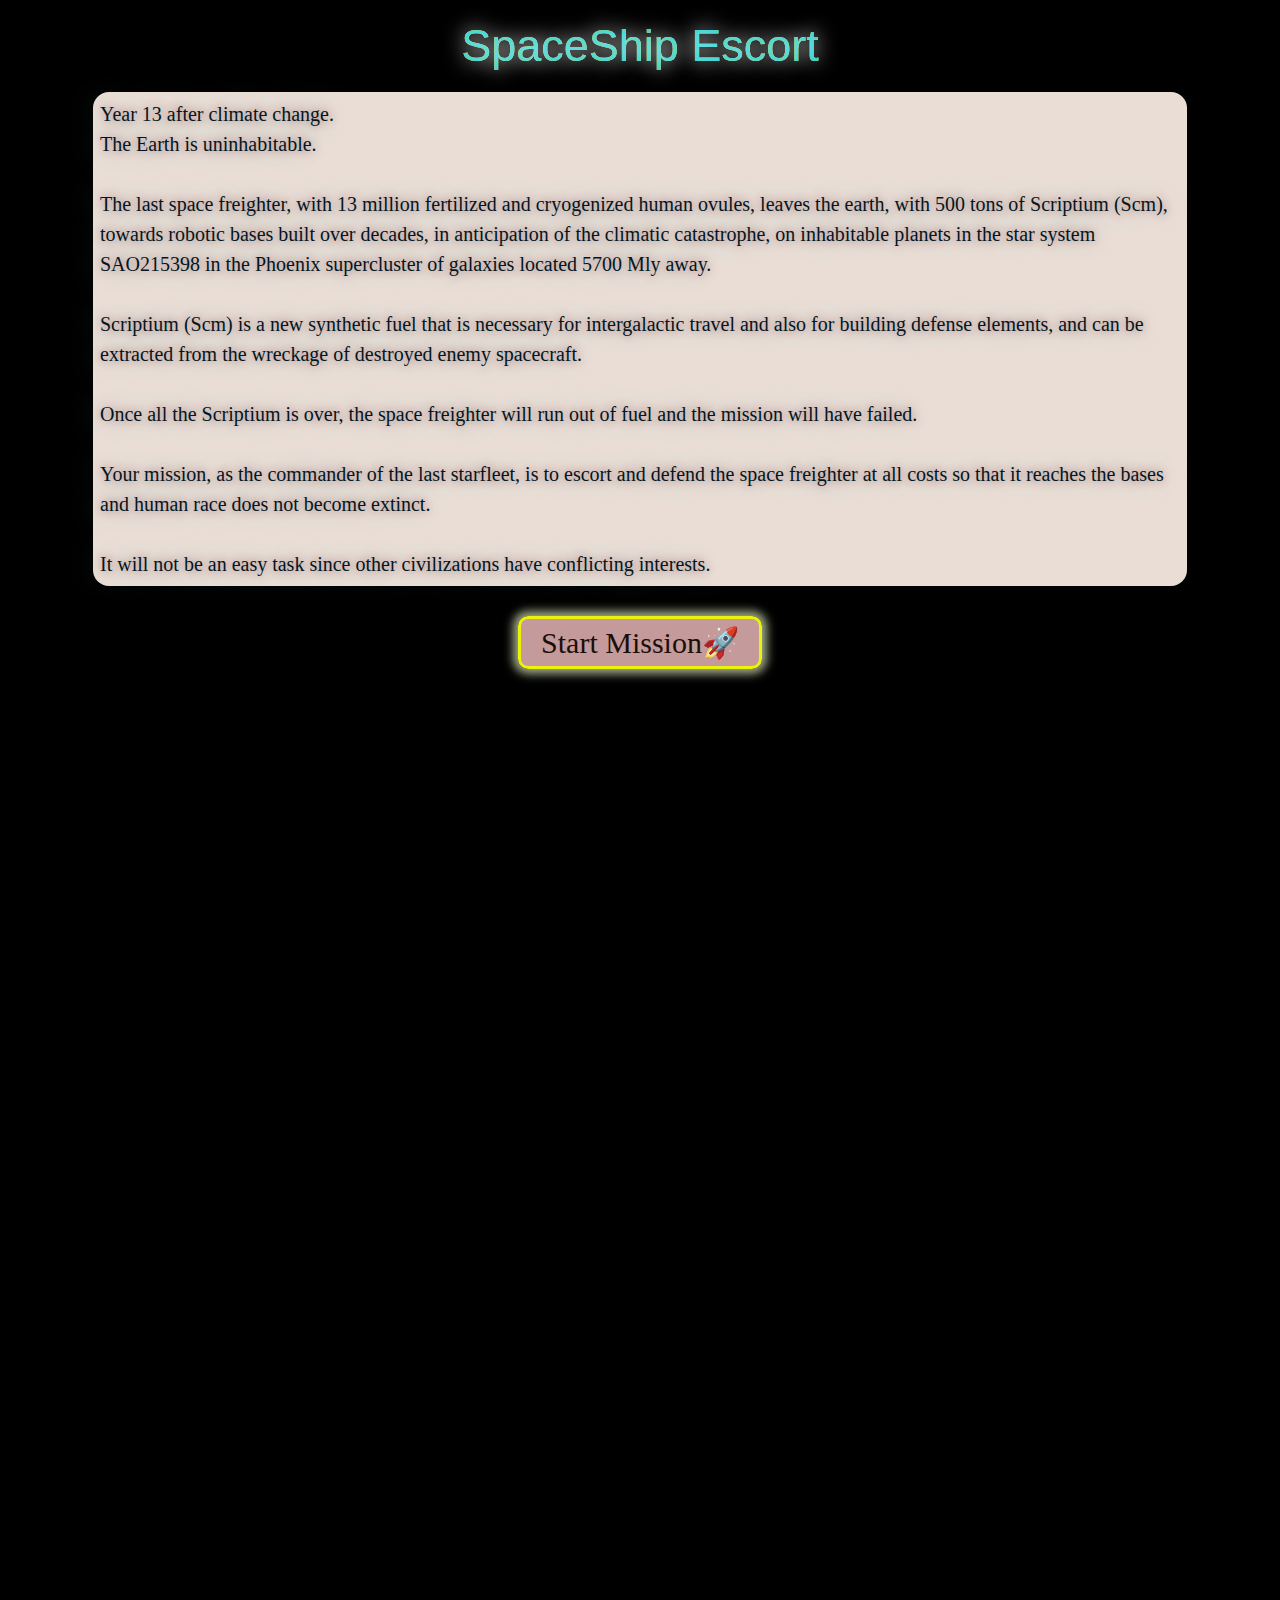
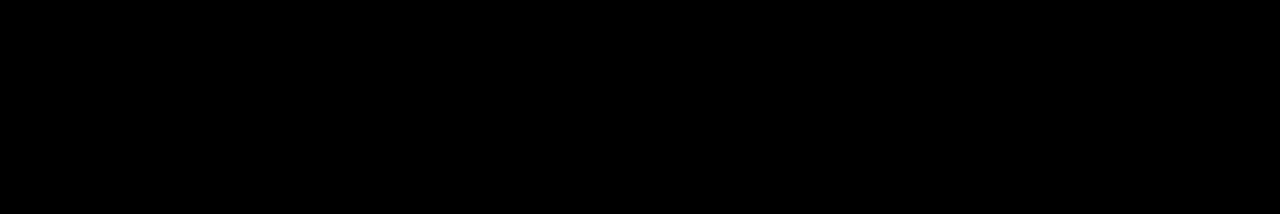
==== commit 511c55c4: "Changed the font-family as well as color of the website" ====
--- a/index.html
+++ b/index.html
@@ -11,6 +11,7 @@
 <meta name="theme-color" content="#000000" />
 <meta name="google" content="notranslate" />
 <link rel="stylesheet" href="style.css">
+<link href="https://fonts.googleapis.com/css2?family=Roboto:wght@400;700&display=swap" rel="stylesheet">
 <script src="script.js"></script>
 
 </head>
@@ -250,8 +251,8 @@
 	<body
 		onload="let pause = document.getElementById('pause');"
 		style="
-			font-family: 'Arial';
-			font-size: 12px;
+			font-family: 'Lucida Console';
+			font-size: 18px;
 			width: 100%;
 			height: 100%;
 			overflow: visible;
@@ -275,6 +276,7 @@
 		<div
 			id="mainMenu"
 			style="
+				font-family: 'Open Sans';
 				position: absolute;
 				top: 0px;
 				width: 100%;
@@ -283,7 +285,7 @@
 				z-index: 100;
 			"
 		>
-			<div id="Gametitle" class="knockout" style="display: block">
+			<div id="Gametitle" class="knockout" style="display: block ">
 				SpaceShip Escort
 			</div>
 
@@ -292,7 +294,7 @@
 			<div
 				id="botonPlayInfo"
 				style="
-					text-shadow: 0 0 10px #5cdcda, 0 0 30px #aac9c9;
+					text-shadow: 0 0 10px #A26769, 0 0 30px #aac9c9;
 					display: flex;
 					justify-content: center;
 					align-items: center;
@@ -306,11 +308,11 @@
 					margin: 0 auto;
 					max-width: 120vh;
 					line-height: 1.5;
-					padding: 5px;
-					color: #0e1d1d;
+					padding: 7px;
+					color:#00171F;
 					height: auto;
-					background-color: none;
-					background: linear-gradient(to right, rgba(216, 132, 84, 0.863), rgb(225, 196, 117),rgb(227, 98, 126));
+					border-radius: 1rem;
+					background-color: #eaddd5;
 					
 					">
 				Year 13 after climate change.<br />
@@ -342,103 +344,33 @@
 				id="botonPlay"
 				style="text-align: center; width: 100%; margin-top: 30px"
 			>
-			<div id="bpTxt" class="blink_me" style="
-        display: inline-block;
-        text-align: center;
-        padding: 6px 20px;
-        font-size: 20px;
-        color: #1a0f09;
-        font-weight: 500;
-        box-shadow: 0px 0px 10px 5px #a1ab8a;
-        border-radius: 10px;
-        border: 3px solid #ebf20c;
-        background-color: rgba(234, 183, 183, 0.844);
-        cursor: pointer;">
-        Start Mission🚀
-    </div>
-
+				<div
+					id="bpTxt"
+					class="blink_me"
+					onclick="play();"
+					style="
+						display: inline-block;
+						text-align: center;
+						padding: 6px 20px 6px 20px;
+						font-size: 30px;
+						color: #1a0f09;
+						font-weight: 500;
+						box-shadow: 0px 0px 10px 5px #a1ab8a;
+						border-radius: 10px;
+						border: 3px solid #ebf20c;
+						background-color: rgba(234, 183, 183, 0.844);
+					    cursor: pointer;
+					"
+				>
+					Start Mission🚀
+				</div>
 			</div>
 		</div>
-
-		<script>
-        var zzfxV = 0.5;    
-        var zzfx = null;
-
-        let zzfxX, zzfxR;
-
-        function play() {
-            console.log("Play function called");
-
-            if (typeof zzfx === 'undefined' || zzfx == null) {
-                console.log("Initializing zzfx");
-                zzfx = (p = 1, k = .05, b = 220, e = 0, r = 0, t = .1, q = 0, D = 1, u = 0, y = 0, v = 0, z = 0, l = 0, E = 0, A = 0, F = 0, c = 0, w = 1, m = 0, B = 0) => {
-                    let M = Math, R = 44100, d = 2 * M.PI, G = u *= 500 * d / R / R, C = b *= (1 - k + 2 * k * M.random(k = [])) * d / R, g = 0, H = 0, a = 0, n = 1, I = 0, J = 0, f = 0, x, h;
-                    e = R * e + 9; m *= R; r *= R; t *= R; c *= R; y *= 500 * d / R ** 3; A *= d / R; v *= d / R; z *= R; l = R * l | 0;
-                    for (h = e + m + r + t + c | 0; a < h; k[a++] = f) ++J % (100 * F | 0) || (f = q ? 1 < q ? 2 < q ? 3 < q ? M.sin((g % d) ** 3) : M.max(M.min(M.tan(g), 1), -1) : 1 - (2 * g / d % 2 + 2) % 2 : 1 - 4 * M.abs(M.round(g / d) - g / d) : M.sin(g), f = (l ? 1 - B + B * M.sin(d * a / l) : 1) * (0 < f ? 1 : -1) * M.abs(f) ** D * p * zzfxV * (a < e ? a / e : a < e + m ? 1 - (a - e) / m * (1 - w) : a < e + m + r ? w : a < h - c ? (h - a - c) / t * w : 0), f = c ? f / 2 + (c > a ? 0 : (a < h - c ? 1 : (h - a) / c) * k[a - c | 0] / 2) : f), x = (b += u += y) * M.cos(A * H++), g += x - x * E * (1 - 1E9 * (M.sin(a) + 1) % 2), n && ++n > z && (b += v, C += v, n = 0), !l || ++I % l || (b = C, u = G, n = n || 1);
-                    p = zzfxX.createBuffer(1, h, R); p.getChannelData(0).set(k); b = zzfxX.createBufferSource(); b.buffer = p; b.connect(zzfxX.destination); b.start(); return b
-                };
-                zzfxX = new (window.AudioContext || webkitAudioContext)();
-            }	
-
-            console.log("Calling reset");
-            reset();
-            
-            StarVel = 0.1;
-            console.log("Hiding and showing elements");
-            document.getElementById('Gametitle').style.display = "none";
-            document.getElementById('botonPlayInfo').style.display = "none";
-            document.getElementById("mainMenu").style.display = "block";
-            document.getElementById('botonPlay').style.display = "none";
-            
-            document.getElementById('shipMenuDIV').style.display = 'block';
-            
-            console.log("Placing ships");
-            ponerNave(cWidth / 2, cHeight + 10, 1);
-            canPutItems = true;
-            ponerNave((cWidth / 2) + 150, cHeight - 400, -1);
-            ponerNave((cWidth / 2) - 150, cHeight - 400, -1);
-            canPutItems = false;
-            
-            document.getElementById('gameStartMSG').style.opacity = "0";
-            document.getElementById("gameStartMSG").style.display = "block";
-            setTimeout(function () { document.getElementById('gameStartMSG').style.opacity = "1"; }, 10);
-            setTimeout(function () { document.getElementById('gameStartMSG').style.opacity = "0"; }, 6000);
-            setTimeout(function () { document.getElementById('gameStartMSG').style.display = "none"; }, 9000);
-            
-            setTimeout(function () { nextWave2(); }, 8000);
-            
-            setTimeout(function () {
-                document.getElementById("mainMenu").style.display = "none";
-                canPutItems = true;
-                mainCounter = 0;
-                shipsMoving = true;
-            }, 1000);
-        }
-
-        // Assign the onclick event to the div after the DOM is fully loaded
-        document.addEventListener("DOMContentLoaded", function() {
-            document.getElementById("bpTxt").addEventListener("click", play);
-        });
-
-        // Dummy reset function for demonstration purposes
-        function reset() {
-            console.log("Reset function called");
-        }
-
-        // Dummy ponerNave function for demonstration purposes
-        function ponerNave(x, y, direction) {
-            console.log(`Poner nave at (${x}, ${y}) with direction ${direction}`);
-        }
-
-        // Dummy nextWave2 function for demonstration purposes
-        function nextWave2() {
-            console.log("Next wave 2 called");
-        }
-    </script>
 
 		<div
 			id="mainDIV"
 			style="
+				background-color: black;
 				position: relative;
 				margin: 0 auto;
 				width: 100%;
@@ -799,11 +731,13 @@
 							font-size: 13px;
 							border-radius: 50px;
 							background-color: black;
+ 
 							cursor: pointer;/* add cursor to attractive*/
-							cursor: pointer;"
+
+							cursor: pointer;
  
-					
-						id = "setting"	
+					""
+						id="setting"
 					>
 						&#x2699;
 					</div>
@@ -828,7 +762,6 @@
 						config.style.display = 'none';
 						});
 				</script>
-
 
 					<div
 						style="
@@ -844,7 +777,7 @@
 							max-height: 17px;
 							color: #00b0b0;
 							background-color: rgba(0, 0, 0, 0.5);
-							cursor: pointer;
+							cursor: pointer;/* add cursor to attractive*/
 						"
 					>
 						<span
--- a/style.css
+++ b/style.css
@@ -1,127 +1,241 @@
 @charset "UTF-8";
 
+
 html, body {
-    user-select: none;
-    -webkit-print-color-adjust: exact; 
-    height: 100%;
-    margin: 0;
+  font-family: 'Lucida Console';
+	user-select: none;
+	-webkit-print-color-adjust: exact; 
+	height: 100%;
+	margin: 0;
 }
 
 .menuDivs {
-    position: relative; 
-    line-height: 8px;
-    display: inline-block; 
-    text-align: center; 
-    margin: 1%; 
-    width: 10vw; 
-    height: 10vw; 
-    max-width: 40px; 
-    max-height: 40px;
+	position:relative; 
+	line-height:8px;
+	display:inline-block; 
+	text-align:center; 
+	margin:1%; 
+	width:10vw; 
+	height:10vw; 
+	max-width:40px; 
+	max-height:40px;
 }
 
 .nam {
-    position: absolute;
-    top: 65px;
-    text-align: center;
-    line-height: 12px;
-    width: 10vw;  
-    max-width: 40px;
-    font-size: min(3.5vw, 11px);
+	position:absolute;
+	top:65px;
+	text-align:center;
+	line-height:12px;
+	width:1px;
+	width:10vw;  
+	max-width:40px;
+	font-size:min(3.5vw, 11px);
 }
 
 .menuShips {
-    border: 2px solid #445915; 
-    border-radius: 8px; 
-    text-align: center;
-    color: gray;
-    width: 100%; 
-    height: 100%; 
-    background-image: url('https://github.com/GameSphere-MultiPlayer/GameSphere/assets/56786344/0de2ae58-78fd-4b15-9ed6-d39a0ea17bbd'); 
-    background-size: 800% 200%; 
-    background-repeat: no-repeat;
-    background-color: black;
-    image-rendering: crisp-edges;
-    cursor: pointer;
+	border:2px solid #445915; 
+	border-radius:8px; 
+	text-align:center;
+	color:gray;
+	width:100%; 
+	height:100%; 
+	background-image: url('https://github.com/GameSphere-MultiPlayer/GameSphere/assets/56786344/0de2ae58-78fd-4b15-9ed6-d39a0ea17bbd'); 
+	background-size:800% 200%; 
+	background-repeat:no-repeat;
+	background-color:black;
+	image-rendering: crisp-edges;
+}
+
+.a1 {position:absolute; height:80px; padding:3%; width:25%; text-align:center; border-radius:10px; background-color:rgba(44,44,44,0.8);}
+
+.a2 {position:absolute; color:yellow; font-weight:100; opacity:.8;}
+
+.blink_me {
+	animation: blinker 2s ease-in infinite;
+}
+@keyframes blinker {  
+	50% { opacity: .5; }
+}
+
+.blink_me2 {
+	animation: blinker2 1.25s ease-in infinite;
+}
+@keyframes blinker2 {  
+	50% { opacity: 0.1; }
+}
+
+
+
+.knockout {
+	margin-top:20px;
+	text-align: center;
+	font-family: arial;
+	font-size:min(10vw, 45px);
+	text-shadow: 0 0 20px white; 
+	background: linear-gradient(140deg, #27cfcc 33.5%, rgba(0, 0, 0, 0) 33%), linear-gradient(140deg, yellow 34%, #ff5454 34%);
+	background-size: 500%;
+	-webkit-text-fill-color: transparent;
+    -webkit-background-clip: text;
+}
+.knockout{
+	animation: Gradient 5s ease infinite;
+	-webkit-animation: Gradient 5s ease infinite;
+	-moz-animation: Gradient 5s ease infinite;
+}
+
+@-webkit-keyframes Gradient {
+	0% {background-position: 30% 50%}
+	50% {background-position: 25% 50%}
+	100% {background-position: 30% 50%}
+=======
+html,
+body {
+  user-select: none;
+  -webkit-print-color-adjust: exact;
+  height: 100%;
+  margin: 0;
+}
+
+.menuDivs {
+  position: relative;
+  line-height: 8px;
+  display: inline-block;
+  text-align: center;
+  margin: 1%;
+  width: 10vw;
+  height: 10vw;
+  max-width: 40px;
+  max-height: 40px;
+}
+
+.nam {
+  position: absolute;
+  top: 65px;
+  text-align: center;
+  line-height: 12px;
+  width: 1px;
+  width: 10vw;
+  max-width: 40px;
+  font-size: min(3.5vw, 11px);
+}
+
+.menuShips {
+  border: 2px solid #445915;
+  border-radius: 8px;
+  text-align: center;
+  color: gray;
+  width: 100%;
+  height: 100%;
+  background-image: url("img/SPRTshipsicons.png");
+  background-size: 800% 200%;
+  background-repeat: no-repeat;
+  background-color: black;
+  image-rendering: crisp-edges;
 }
 
 .a1 {
-    position: absolute; 
-    height: 80px; 
-    padding: 3%; 
-    width: 25%; 
-    text-align: center; 
-    border-radius: 10px; 
-    background-color: rgba(44, 44, 44, 0.8);
+  position: absolute;
+  height: 80px;
+  padding: 3%;
+  width: 25%;
+  text-align: center;
+  border-radius: 10px;
+  background-color: rgba(44, 44, 44, 0.8);
 }
 
 .a2 {
-    position: absolute; 
-    color: yellow; 
-    font-weight: 100; 
-    opacity: 0.8;
+  position: absolute;
+  color: yellow;
+  font-weight: 100;
+  opacity: 0.8;
 }
 
 .blink_me {
-    animation: blinker 2s ease-in infinite;
-}
-@keyframes blinker {  
-    50% { opacity: 0.5; }
+  animation: blinker 2s ease-in infinite;
+}
+@keyframes blinker {
+  50% {
+    opacity: 0.5;
+  }
 }
 
 .blink_me2 {
-    animation: blinker2 1.25s ease-in infinite;
-}
-@keyframes blinker2 {  
-    50% { opacity: 0.1; }
+  animation: blinker2 1.25s ease-in infinite;
+}
+@keyframes blinker2 {
+  50% {
+    opacity: 0.1;
+  }
 }
 
 .knockout {
-    margin-top: 20px;
-    text-align: center;
-    font-family: Arial, sans-serif;
-    font-size: min(10vw, 45px);
-    text-shadow: 0 0 20px white; 
-    background: linear-gradient(140deg, #27cfcc 33.5%, rgba(0, 0, 0, 0) 33%), linear-gradient(140deg, yellow 34%, #ff5454 34%);
-    background-size: 500%;
-    -webkit-text-fill-color: transparent;
-    -webkit-background-clip: text;
-    animation: Gradient 5s ease infinite;
-    -webkit-animation: Gradient 5s ease infinite;
-    -moz-animation: Gradient 5s ease infinite;
+  margin-top: 20px;
+  text-align: center;
+  font-family: arial;
+  font-size: min(10vw, 45px);
+  text-shadow: 0 0 20px white;
+  background: linear-gradient(140deg, #27cfcc 33.5%, rgba(0, 0, 0, 0) 33%),
+    linear-gradient(140deg, yellow 34%, #ff5454 34%);
+  background-size: 500%;
+  -webkit-text-fill-color: transparent;
+  -webkit-background-clip: text;
+}
+.knockout {
+  animation: Gradient 5s ease infinite;
+  -webkit-animation: Gradient 5s ease infinite;
+  -moz-animation: Gradient 5s ease infinite;
 }
 
 @-webkit-keyframes Gradient {
-    0% {background-position: 30% 50%}
-    50% {background-position: 25% 50%}
-    100% {background-position: 30% 50%}
-}
-
-.HB {
-    text-align: center;
-    border-radius: 100%;
-    padding-top: 7px;
-    height: 30px;
-    width: 35px;
-    background-color: rgba(0, 0, 0, 0);
-    cursor: pointer;
-    position: fixed;
-    z-index: 2000;
-    transition: background-color 0.2s;
-}
-.HB .tooltip {
+  0% {
+    background-position: 30% 50%;
+  }
+  50% {
+    background-position: 25% 50%;
+  }
+  100% {
+    background-position: 30% 50%;
+  }
+
+}
+
+.HB{
+  text-align: center;
+  border-radius: 100%;
+  padding-top: 7px;
+  height: 30px;
+  width:35px;
+  background-color: rgba(0, 0, 0, 0);
+  cursor: pointer;
+  position: fixed;
+  z-index: 2000;
+  transition: background-color 0.2s;
+}
+.HB .tooltip{
     opacity: 0;
     color: azure;
     white-space: nowrap;
     pointer-events: none;
     transition: opacity 0.2s;
-    font-family: 'Roboto', 'Arial', sans-serif;
+    font-family: 'Roboto',"Arial", sans-serif;
     font-size: 0.8rem;
     position: absolute;
     top: 40px;
-}
-.HB:hover .tooltip {
-    opacity: 0.7;
-}
-.HB:hover {
-    background-color: #333;
-}+  
+}
+.HB:hover .tooltip{
+  opacity: 0.7;
+}
+.HB:hover{
+  background-color: #333;
+}
+
+.menuShips{
+  cursor: pointer;
+}
+
+#botonPlayInfo:hover{
+  background-color: #27cfcc;
+}
+
+
--- a/style.css
+++ b/style.css
@@ -1,127 +1,241 @@
 @charset "UTF-8";
 
+
 html, body {
-    user-select: none;
-    -webkit-print-color-adjust: exact; 
-    height: 100%;
-    margin: 0;
+  font-family: 'Lucida Console';
+	user-select: none;
+	-webkit-print-color-adjust: exact; 
+	height: 100%;
+	margin: 0;
 }
 
 .menuDivs {
-    position: relative; 
-    line-height: 8px;
-    display: inline-block; 
-    text-align: center; 
-    margin: 1%; 
-    width: 10vw; 
-    height: 10vw; 
-    max-width: 40px; 
-    max-height: 40px;
+	position:relative; 
+	line-height:8px;
+	display:inline-block; 
+	text-align:center; 
+	margin:1%; 
+	width:10vw; 
+	height:10vw; 
+	max-width:40px; 
+	max-height:40px;
 }
 
 .nam {
-    position: absolute;
-    top: 65px;
-    text-align: center;
-    line-height: 12px;
-    width: 10vw;  
-    max-width: 40px;
-    font-size: min(3.5vw, 11px);
+	position:absolute;
+	top:65px;
+	text-align:center;
+	line-height:12px;
+	width:1px;
+	width:10vw;  
+	max-width:40px;
+	font-size:min(3.5vw, 11px);
 }
 
 .menuShips {
-    border: 2px solid #445915; 
-    border-radius: 8px; 
-    text-align: center;
-    color: gray;
-    width: 100%; 
-    height: 100%; 
-    background-image: url('https://github.com/GameSphere-MultiPlayer/GameSphere/assets/56786344/0de2ae58-78fd-4b15-9ed6-d39a0ea17bbd'); 
-    background-size: 800% 200%; 
-    background-repeat: no-repeat;
-    background-color: black;
-    image-rendering: crisp-edges;
-    cursor: pointer;
+	border:2px solid #445915; 
+	border-radius:8px; 
+	text-align:center;
+	color:gray;
+	width:100%; 
+	height:100%; 
+	background-image: url('https://github.com/GameSphere-MultiPlayer/GameSphere/assets/56786344/0de2ae58-78fd-4b15-9ed6-d39a0ea17bbd'); 
+	background-size:800% 200%; 
+	background-repeat:no-repeat;
+	background-color:black;
+	image-rendering: crisp-edges;
+}
+
+.a1 {position:absolute; height:80px; padding:3%; width:25%; text-align:center; border-radius:10px; background-color:rgba(44,44,44,0.8);}
+
+.a2 {position:absolute; color:yellow; font-weight:100; opacity:.8;}
+
+.blink_me {
+	animation: blinker 2s ease-in infinite;
+}
+@keyframes blinker {  
+	50% { opacity: .5; }
+}
+
+.blink_me2 {
+	animation: blinker2 1.25s ease-in infinite;
+}
+@keyframes blinker2 {  
+	50% { opacity: 0.1; }
+}
+
+
+
+.knockout {
+	margin-top:20px;
+	text-align: center;
+	font-family: arial;
+	font-size:min(10vw, 45px);
+	text-shadow: 0 0 20px white; 
+	background: linear-gradient(140deg, #27cfcc 33.5%, rgba(0, 0, 0, 0) 33%), linear-gradient(140deg, yellow 34%, #ff5454 34%);
+	background-size: 500%;
+	-webkit-text-fill-color: transparent;
+    -webkit-background-clip: text;
+}
+.knockout{
+	animation: Gradient 5s ease infinite;
+	-webkit-animation: Gradient 5s ease infinite;
+	-moz-animation: Gradient 5s ease infinite;
+}
+
+@-webkit-keyframes Gradient {
+	0% {background-position: 30% 50%}
+	50% {background-position: 25% 50%}
+	100% {background-position: 30% 50%}
+=======
+html,
+body {
+  user-select: none;
+  -webkit-print-color-adjust: exact;
+  height: 100%;
+  margin: 0;
+}
+
+.menuDivs {
+  position: relative;
+  line-height: 8px;
+  display: inline-block;
+  text-align: center;
+  margin: 1%;
+  width: 10vw;
+  height: 10vw;
+  max-width: 40px;
+  max-height: 40px;
+}
+
+.nam {
+  position: absolute;
+  top: 65px;
+  text-align: center;
+  line-height: 12px;
+  width: 1px;
+  width: 10vw;
+  max-width: 40px;
+  font-size: min(3.5vw, 11px);
+}
+
+.menuShips {
+  border: 2px solid #445915;
+  border-radius: 8px;
+  text-align: center;
+  color: gray;
+  width: 100%;
+  height: 100%;
+  background-image: url("img/SPRTshipsicons.png");
+  background-size: 800% 200%;
+  background-repeat: no-repeat;
+  background-color: black;
+  image-rendering: crisp-edges;
 }
 
 .a1 {
-    position: absolute; 
-    height: 80px; 
-    padding: 3%; 
-    width: 25%; 
-    text-align: center; 
-    border-radius: 10px; 
-    background-color: rgba(44, 44, 44, 0.8);
+  position: absolute;
+  height: 80px;
+  padding: 3%;
+  width: 25%;
+  text-align: center;
+  border-radius: 10px;
+  background-color: rgba(44, 44, 44, 0.8);
 }
 
 .a2 {
-    position: absolute; 
-    color: yellow; 
-    font-weight: 100; 
-    opacity: 0.8;
+  position: absolute;
+  color: yellow;
+  font-weight: 100;
+  opacity: 0.8;
 }
 
 .blink_me {
-    animation: blinker 2s ease-in infinite;
-}
-@keyframes blinker {  
-    50% { opacity: 0.5; }
+  animation: blinker 2s ease-in infinite;
+}
+@keyframes blinker {
+  50% {
+    opacity: 0.5;
+  }
 }
 
 .blink_me2 {
-    animation: blinker2 1.25s ease-in infinite;
-}
-@keyframes blinker2 {  
-    50% { opacity: 0.1; }
+  animation: blinker2 1.25s ease-in infinite;
+}
+@keyframes blinker2 {
+  50% {
+    opacity: 0.1;
+  }
 }
 
 .knockout {
-    margin-top: 20px;
-    text-align: center;
-    font-family: Arial, sans-serif;
-    font-size: min(10vw, 45px);
-    text-shadow: 0 0 20px white; 
-    background: linear-gradient(140deg, #27cfcc 33.5%, rgba(0, 0, 0, 0) 33%), linear-gradient(140deg, yellow 34%, #ff5454 34%);
-    background-size: 500%;
-    -webkit-text-fill-color: transparent;
-    -webkit-background-clip: text;
-    animation: Gradient 5s ease infinite;
-    -webkit-animation: Gradient 5s ease infinite;
-    -moz-animation: Gradient 5s ease infinite;
+  margin-top: 20px;
+  text-align: center;
+  font-family: arial;
+  font-size: min(10vw, 45px);
+  text-shadow: 0 0 20px white;
+  background: linear-gradient(140deg, #27cfcc 33.5%, rgba(0, 0, 0, 0) 33%),
+    linear-gradient(140deg, yellow 34%, #ff5454 34%);
+  background-size: 500%;
+  -webkit-text-fill-color: transparent;
+  -webkit-background-clip: text;
+}
+.knockout {
+  animation: Gradient 5s ease infinite;
+  -webkit-animation: Gradient 5s ease infinite;
+  -moz-animation: Gradient 5s ease infinite;
 }
 
 @-webkit-keyframes Gradient {
-    0% {background-position: 30% 50%}
-    50% {background-position: 25% 50%}
-    100% {background-position: 30% 50%}
-}
-
-.HB {
-    text-align: center;
-    border-radius: 100%;
-    padding-top: 7px;
-    height: 30px;
-    width: 35px;
-    background-color: rgba(0, 0, 0, 0);
-    cursor: pointer;
-    position: fixed;
-    z-index: 2000;
-    transition: background-color 0.2s;
-}
-.HB .tooltip {
+  0% {
+    background-position: 30% 50%;
+  }
+  50% {
+    background-position: 25% 50%;
+  }
+  100% {
+    background-position: 30% 50%;
+  }
+
+}
+
+.HB{
+  text-align: center;
+  border-radius: 100%;
+  padding-top: 7px;
+  height: 30px;
+  width:35px;
+  background-color: rgba(0, 0, 0, 0);
+  cursor: pointer;
+  position: fixed;
+  z-index: 2000;
+  transition: background-color 0.2s;
+}
+.HB .tooltip{
     opacity: 0;
     color: azure;
     white-space: nowrap;
     pointer-events: none;
     transition: opacity 0.2s;
-    font-family: 'Roboto', 'Arial', sans-serif;
+    font-family: 'Roboto',"Arial", sans-serif;
     font-size: 0.8rem;
     position: absolute;
     top: 40px;
-}
-.HB:hover .tooltip {
-    opacity: 0.7;
-}
-.HB:hover {
-    background-color: #333;
-}+  
+}
+.HB:hover .tooltip{
+  opacity: 0.7;
+}
+.HB:hover{
+  background-color: #333;
+}
+
+.menuShips{
+  cursor: pointer;
+}
+
+#botonPlayInfo:hover{
+  background-color: #27cfcc;
+}
+
+
--- a/style.css
+++ b/style.css
@@ -1,127 +1,241 @@
 @charset "UTF-8";
 
+
 html, body {
-    user-select: none;
-    -webkit-print-color-adjust: exact; 
-    height: 100%;
-    margin: 0;
+  font-family: 'Lucida Console';
+	user-select: none;
+	-webkit-print-color-adjust: exact; 
+	height: 100%;
+	margin: 0;
 }
 
 .menuDivs {
-    position: relative; 
-    line-height: 8px;
-    display: inline-block; 
-    text-align: center; 
-    margin: 1%; 
-    width: 10vw; 
-    height: 10vw; 
-    max-width: 40px; 
-    max-height: 40px;
+	position:relative; 
+	line-height:8px;
+	display:inline-block; 
+	text-align:center; 
+	margin:1%; 
+	width:10vw; 
+	height:10vw; 
+	max-width:40px; 
+	max-height:40px;
 }
 
 .nam {
-    position: absolute;
-    top: 65px;
-    text-align: center;
-    line-height: 12px;
-    width: 10vw;  
-    max-width: 40px;
-    font-size: min(3.5vw, 11px);
+	position:absolute;
+	top:65px;
+	text-align:center;
+	line-height:12px;
+	width:1px;
+	width:10vw;  
+	max-width:40px;
+	font-size:min(3.5vw, 11px);
 }
 
 .menuShips {
-    border: 2px solid #445915; 
-    border-radius: 8px; 
-    text-align: center;
-    color: gray;
-    width: 100%; 
-    height: 100%; 
-    background-image: url('https://github.com/GameSphere-MultiPlayer/GameSphere/assets/56786344/0de2ae58-78fd-4b15-9ed6-d39a0ea17bbd'); 
-    background-size: 800% 200%; 
-    background-repeat: no-repeat;
-    background-color: black;
-    image-rendering: crisp-edges;
-    cursor: pointer;
+	border:2px solid #445915; 
+	border-radius:8px; 
+	text-align:center;
+	color:gray;
+	width:100%; 
+	height:100%; 
+	background-image: url('https://github.com/GameSphere-MultiPlayer/GameSphere/assets/56786344/0de2ae58-78fd-4b15-9ed6-d39a0ea17bbd'); 
+	background-size:800% 200%; 
+	background-repeat:no-repeat;
+	background-color:black;
+	image-rendering: crisp-edges;
+}
+
+.a1 {position:absolute; height:80px; padding:3%; width:25%; text-align:center; border-radius:10px; background-color:rgba(44,44,44,0.8);}
+
+.a2 {position:absolute; color:yellow; font-weight:100; opacity:.8;}
+
+.blink_me {
+	animation: blinker 2s ease-in infinite;
+}
+@keyframes blinker {  
+	50% { opacity: .5; }
+}
+
+.blink_me2 {
+	animation: blinker2 1.25s ease-in infinite;
+}
+@keyframes blinker2 {  
+	50% { opacity: 0.1; }
+}
+
+
+
+.knockout {
+	margin-top:20px;
+	text-align: center;
+	font-family: arial;
+	font-size:min(10vw, 45px);
+	text-shadow: 0 0 20px white; 
+	background: linear-gradient(140deg, #27cfcc 33.5%, rgba(0, 0, 0, 0) 33%), linear-gradient(140deg, yellow 34%, #ff5454 34%);
+	background-size: 500%;
+	-webkit-text-fill-color: transparent;
+    -webkit-background-clip: text;
+}
+.knockout{
+	animation: Gradient 5s ease infinite;
+	-webkit-animation: Gradient 5s ease infinite;
+	-moz-animation: Gradient 5s ease infinite;
+}
+
+@-webkit-keyframes Gradient {
+	0% {background-position: 30% 50%}
+	50% {background-position: 25% 50%}
+	100% {background-position: 30% 50%}
+=======
+html,
+body {
+  user-select: none;
+  -webkit-print-color-adjust: exact;
+  height: 100%;
+  margin: 0;
+}
+
+.menuDivs {
+  position: relative;
+  line-height: 8px;
+  display: inline-block;
+  text-align: center;
+  margin: 1%;
+  width: 10vw;
+  height: 10vw;
+  max-width: 40px;
+  max-height: 40px;
+}
+
+.nam {
+  position: absolute;
+  top: 65px;
+  text-align: center;
+  line-height: 12px;
+  width: 1px;
+  width: 10vw;
+  max-width: 40px;
+  font-size: min(3.5vw, 11px);
+}
+
+.menuShips {
+  border: 2px solid #445915;
+  border-radius: 8px;
+  text-align: center;
+  color: gray;
+  width: 100%;
+  height: 100%;
+  background-image: url("img/SPRTshipsicons.png");
+  background-size: 800% 200%;
+  background-repeat: no-repeat;
+  background-color: black;
+  image-rendering: crisp-edges;
 }
 
 .a1 {
-    position: absolute; 
-    height: 80px; 
-    padding: 3%; 
-    width: 25%; 
-    text-align: center; 
-    border-radius: 10px; 
-    background-color: rgba(44, 44, 44, 0.8);
+  position: absolute;
+  height: 80px;
+  padding: 3%;
+  width: 25%;
+  text-align: center;
+  border-radius: 10px;
+  background-color: rgba(44, 44, 44, 0.8);
 }
 
 .a2 {
-    position: absolute; 
-    color: yellow; 
-    font-weight: 100; 
-    opacity: 0.8;
+  position: absolute;
+  color: yellow;
+  font-weight: 100;
+  opacity: 0.8;
 }
 
 .blink_me {
-    animation: blinker 2s ease-in infinite;
-}
-@keyframes blinker {  
-    50% { opacity: 0.5; }
+  animation: blinker 2s ease-in infinite;
+}
+@keyframes blinker {
+  50% {
+    opacity: 0.5;
+  }
 }
 
 .blink_me2 {
-    animation: blinker2 1.25s ease-in infinite;
-}
-@keyframes blinker2 {  
-    50% { opacity: 0.1; }
+  animation: blinker2 1.25s ease-in infinite;
+}
+@keyframes blinker2 {
+  50% {
+    opacity: 0.1;
+  }
 }
 
 .knockout {
-    margin-top: 20px;
-    text-align: center;
-    font-family: Arial, sans-serif;
-    font-size: min(10vw, 45px);
-    text-shadow: 0 0 20px white; 
-    background: linear-gradient(140deg, #27cfcc 33.5%, rgba(0, 0, 0, 0) 33%), linear-gradient(140deg, yellow 34%, #ff5454 34%);
-    background-size: 500%;
-    -webkit-text-fill-color: transparent;
-    -webkit-background-clip: text;
-    animation: Gradient 5s ease infinite;
-    -webkit-animation: Gradient 5s ease infinite;
-    -moz-animation: Gradient 5s ease infinite;
+  margin-top: 20px;
+  text-align: center;
+  font-family: arial;
+  font-size: min(10vw, 45px);
+  text-shadow: 0 0 20px white;
+  background: linear-gradient(140deg, #27cfcc 33.5%, rgba(0, 0, 0, 0) 33%),
+    linear-gradient(140deg, yellow 34%, #ff5454 34%);
+  background-size: 500%;
+  -webkit-text-fill-color: transparent;
+  -webkit-background-clip: text;
+}
+.knockout {
+  animation: Gradient 5s ease infinite;
+  -webkit-animation: Gradient 5s ease infinite;
+  -moz-animation: Gradient 5s ease infinite;
 }
 
 @-webkit-keyframes Gradient {
-    0% {background-position: 30% 50%}
-    50% {background-position: 25% 50%}
-    100% {background-position: 30% 50%}
-}
-
-.HB {
-    text-align: center;
-    border-radius: 100%;
-    padding-top: 7px;
-    height: 30px;
-    width: 35px;
-    background-color: rgba(0, 0, 0, 0);
-    cursor: pointer;
-    position: fixed;
-    z-index: 2000;
-    transition: background-color 0.2s;
-}
-.HB .tooltip {
+  0% {
+    background-position: 30% 50%;
+  }
+  50% {
+    background-position: 25% 50%;
+  }
+  100% {
+    background-position: 30% 50%;
+  }
+
+}
+
+.HB{
+  text-align: center;
+  border-radius: 100%;
+  padding-top: 7px;
+  height: 30px;
+  width:35px;
+  background-color: rgba(0, 0, 0, 0);
+  cursor: pointer;
+  position: fixed;
+  z-index: 2000;
+  transition: background-color 0.2s;
+}
+.HB .tooltip{
     opacity: 0;
     color: azure;
     white-space: nowrap;
     pointer-events: none;
     transition: opacity 0.2s;
-    font-family: 'Roboto', 'Arial', sans-serif;
+    font-family: 'Roboto',"Arial", sans-serif;
     font-size: 0.8rem;
     position: absolute;
     top: 40px;
-}
-.HB:hover .tooltip {
-    opacity: 0.7;
-}
-.HB:hover {
-    background-color: #333;
-}+  
+}
+.HB:hover .tooltip{
+  opacity: 0.7;
+}
+.HB:hover{
+  background-color: #333;
+}
+
+.menuShips{
+  cursor: pointer;
+}
+
+#botonPlayInfo:hover{
+  background-color: #27cfcc;
+}
+
+
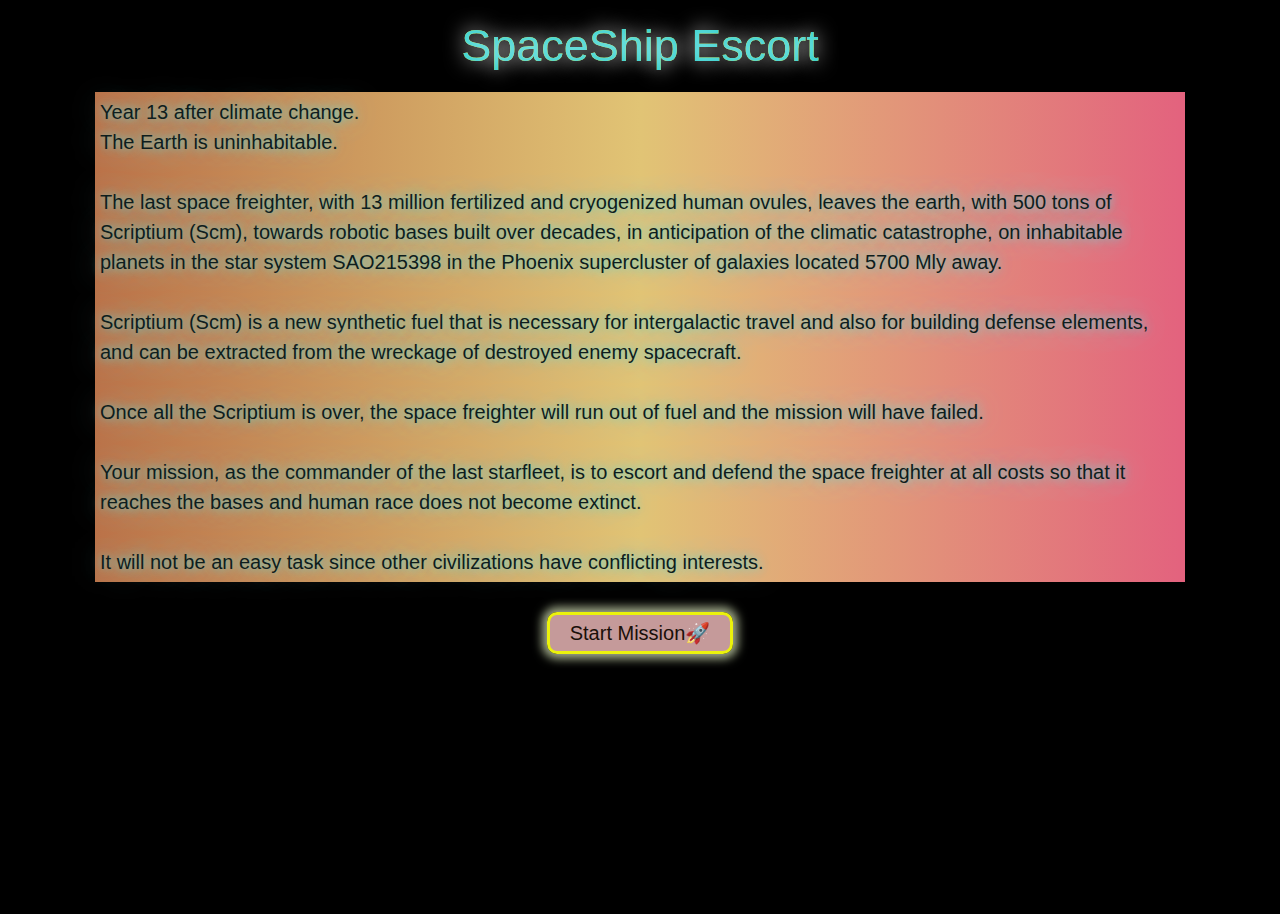
==== commit fec6143e: "Update index.html" ====
--- a/index.html
+++ b/index.html
@@ -1,894 +1,149 @@
+Sure, I'll integrate the additional features (preloader and leaderboard) into the existing HTML code. Here's the complete HTML file with the new features included:
+
+```html
 <!DOCTYPE html>
 <html lang="en" class="notranslate" translate="no">
 
+<head>
+  <meta charset="utf-8" />
+  <meta http-equiv="Content-Type" content="text/html;charset=UTF-8" />
+  <meta name="viewport" content="width=device-width, minimum-scale=1.0, maximum-scale=1.0" />
+  <meta http-equiv="X-UA-Compatible" content="IE=edge" />
+  <meta name="theme-color" content="#000000" />
+  <meta name="google" content="notranslate" />
+  <link rel="stylesheet" href="style.css" />
+  <script src="script.js"></script>
+  <title>SpaceShip Escort</title>
+  <link rel="icon" type="image/png" href="img/favicon-32x32.png">
+  <!-- Preloader Style-->
+  <style>
+    .preloader {
+      position: fixed;
+      top: 0;
+      left: 0;
+      width: 100vw;
+      height: 100vh;
+      display: flex;
+      align-items: center;
+      justify-content: center;
+      background: black;
+      transition: opacity 5s, visibility 5s;
+      z-index: 1000;
+    }
 
+    .preloader--hidden {
+      opacity: 0;
+      visibility: hidden;
+    }
 
-<head>
-<meta charset="utf-8"/>
-<META HTTP-EQUIV="Content-Type" CONTENT="text/html;charset=UTF-8"> 
-<meta name="viewport" content="width=device-width, minimum-scale=1.0, maximum-scale=1.0" />
-<meta http-equiv="X-UA-Compatible" content="IE=edge">
-<meta name="theme-color" content="#000000" />
-<meta name="google" content="notranslate" />
-<link rel="stylesheet" href="style.css">
-<link href="https://fonts.googleapis.com/css2?family=Roboto:wght@400;700&display=swap" rel="stylesheet">
-<script src="script.js"></script>
+    .preloader img {
+      height: 200px;
+      width: 200px;
+      border-radius: 1000px;
+    }
 
+    .leaderboard {
+      position: absolute;
+      top: 10%;
+      right: 5%;
+      width: 20%;
+      height: auto;
+      background-color: rgba(0, 0, 0, 0.7);
+      color: white;
+      border-radius: 10px;
+      padding: 10px;
+      display: none;
+      z-index: 1000;
+    }
+
+    .leaderboard h3 {
+      text-align: center;
+    }
+
+    .leaderboard ol {
+      padding-left: 20px;
+    }
+
+    .leaderboard ol li {
+      margin-bottom: 10px;
+    }
+
+    .leaderboard-button {
+      position: absolute;
+      top: 5px;
+      right: 25%;
+      color: silver;
+      padding: 0px 4px 1px 3px;
+      text-align: center;
+      box-shadow: 0px 0px 5px 3px #044;
+      font-weight: 900;
+      font-size: 13px;
+      border-radius: 50px;
+      background-color: black;
+      cursor: pointer;
+    }
+
+    .leaderboard-button:hover {
+      background-color: gray;
+    }
+  </style>
 </head>
 
+<body onload="let pause = document.getElementById('pause');" style="font-family: 'Arial'; font-size: 12px; width: 100%; height: 100%; overflow: visible; padding: 0px; margin: 0px; background-color: black;">
+  <div class="preloader">
+    <img src="rocket.gif" alt="" class="center">
+  </div>
+  <script>
+    window.addEventListener("load", () => {
+      const loader = document.querySelector(".preloader");
+      loader.classList.add("preloader--hidden");
+      loader.addEventListener("transitionend", () => {
+        document.body.removeChild(loader);
+      });
+    });
+  </script>
+  <div id="mainMenu" style="position: absolute; top: 0px; width: 100%; height: auto; overflow: visible; z-index: 100;">
+    <div id="Gametitle" class="knockout" style="display: block">
+      SpaceShip Escort
+    </div>
 
+    <div style="clear: both; height: 20px"></div>
 
-<body style="font-family: 'Arial'; font-size:12px; width:100%; height:100%; overflow:visible; padding:0px; margin:0px; background-color:black;">
+    <div id="botonPlayInfo" style="text-shadow: 0 0 10px #5cdcda, 0 0 30px #aac9c9; display: flex; justify-content: center; align-items: center; flex-direction: column; flex: 1; width: 100vw; height: 100vh; left: 5%; font-weight: 300; font-size: 20px; margin: 0 auto; max-width: 120vh; line-height: 1.5; padding: 5px; color: #0e1d1d; height: auto; background-color: none; background: linear-gradient(to right, rgba(216, 132, 84, 0.863), rgb(225, 196, 117),rgb(227, 98, 126));">
+      Year 13 after climate change.<br />
+      The Earth is uninhabitable.<br /><br />
+      The last space freighter, with 13 million fertilized and cryogenized human ovules, leaves the earth, with 500 tons of Scriptium (Scm), towards robotic bases built over decades, in anticipation of the climatic catastrophe, on inhabitable planets in the star system SAO215398 in the Phoenix supercluster of galaxies located 5700 Mly away.<br /><br />
+      Scriptium (Scm) is a new synthetic fuel that is necessary for intergalactic travel and also for building defense elements, and can be extracted from the wreckage of destroyed enemy spacecraft.<br /><br />
+      Once all the Scriptium is over, the space freighter will run out of fuel and the mission will have failed.<br /><br />
+      Your mission, as the commander of the last starfleet, is to escort and defend the space freighter at all costs so that it reaches the bases and human race does not become extinct.<br /><br />
+      It will not be an easy task since other civilizations have conflicting interests.<br />
+    </div>
 
+    <div id="botonPlay" style="text-align: center; width: 100%; margin-top: 30px">
+      <div id="bpTxt" class="blink_me" onclick="play();" style="display: inline-block; text-align: center; padding: 6px 20px 6px 20px; font-size: 20px; color: #1a0f09; font-weight: 500; box-shadow: 0px 0px 10px 5px #a1ab8a; border-radius: 10px; border: 3px solid #ebf20c; background-color: rgba(234, 183, 183, 0.844); cursor: pointer;">
+        Start Mission🚀
+      </div>
+    </div>
+  </div>
 
+  <div id="mainDIV" style="position: relative; margin: 0 auto; width: 100%; height: 100%; overflow: hidden;">
+    <div id="gameStartMSG" style="position: absolute; width: 100%; pointer-events: none; transition: 5s opacity; display: none; top: 150px; left: 0px; font-size: 18px; z-index: 100;">
+      <div style="pointer-events: none; margin: 0 auto; width: 80%; max-width: 61.5vh; font-weight: 500; color: #c9af00;">
+        &#10024; Escort the cargo spaceship.
+        <br /><br />
+        &#10024; Select battle starships and place them strategically.
+        <br /><br />
+        &#10024; Do not spend more Scriptium than neccesary.
+      </div>
+    </div>
 
-	<div id="mainDIV" style="position:relative; margin:0 auto; width:100%; height:100%; overflow:hidden;">
+    <div style="position: relative; margin: 0 auto; width: 61.5vh; height: calc(100% - 140px); max-height: 140vw; max-width: 100vw; overflow: visible;">
+      <div id="gameMSG" style="position: absolute; top: 150px; left: 5%; width: 84%; text-align: center; pointer-events: none; opacity: 0; transition: 2s opacity; color: orange; border-radius: 20px; font-size: 12px; padding: 3%; background-color: rgba(25, 25, 25, 0.7); z-index: 1000;"></div>
 
-		<div id="gameStartMSG" style="position:absolute; width:100%; pointer-events:none; transition: 5s opacity; display:none; top:150px; left:0px; font-size:18px; z-index:100;">
-			<div style="pointer-events:none; margin:0 auto; width:80%; max-width:61.50vh; font-weight:500; color:#c9af00; ">
-				&#10024; Escort the cargo spaceship.
-				<br><br>
-				&#10024; Select battle starships and place them strategically.
-				<br><br>
-				&#10024; Do not spend more Scriptium than neccesary.
-			</div>
-		</div>
-		
-		
-		
-		<div style="position:relative; margin:0 auto; width:61.50vh; height:calc(100% - 140px); max-height:140vw; max-width:100vw; overflow:visible;">	
-			<div id="gameMSG" style="position:absolute; top:150px; left:5%; width:84%; text-align:center; pointer-events:none; opacity:0; transition: 2s opacity; color:orange; border-radius:20px; font-size:12px; padding:3%; background-color:rgba(25,25,25,0.7); z-index:1000;">
-			</div>
-			
-			<div id="config" style="position:absolute; display:none; top:150px; left:5%; width:84%; text-align:center; color:silver; border-radius:20px; font-size:12px; padding:3%; background-color:rgba(25,25,25,0.9); z-index:1000;">	
-				<br><br>
-				Set game volume
-				<br>
-				<input id="vol" type="range" min="0" max="1" step="0.01" value="0.5" oninput="zzfxV=this.value;" onchange="zzfxV=this.value;">
-				<br><br><br><br>
-				<div onclick="localStorage.setItem('SpaceEscort13kbGame2', 1+' '+help);location.reload();"
-					style="display:inline-block; color:orange; padding:15px; width:150px; text-align:center; border-radius:10px; background-color:rgba(255,255,255,0.2);">
-					Reset game to wave 1
-				</div>	
-				<br><br><br><br>
-				<div onclick="document.getElementById('config').style.display='none';"
-					style="display:inline-block; color:lime; padding:15px; width:50px; text-align:center; border-radius:10px; background-color:black">
-					OK
-				</div>	
-				<br><br>
-			</div>
-			
-			<div id="helpD" style="position:absolute; display:none; bottom:100px;  width:100%; text-align:center; color:yellow; font-size:14px; z-index:1000;">	
-				
-				<div class="a1" style="left:2%;">
-					select one of the starship
-					<div class="a2" style="bottom:-130px; left:10%; font-size:150px;">
-						&#8627;
-					</div>
-				</div>
-				 
-				<div class="a1" style="left:35%;">
-					this is your Scriptium<br>(money, life, ...)
-					<div class="a2" style="bottom:-40px; left:10%; font-size:60px;">
-						&#8681;
-					</div>
-				</div>
-				
-				<div class="a1" style="left:68%;">
-					<br><br>
-					Then tap on the screen to place
-					<div class="a2" style="top:-100px; left:15%; font-size:120px;">
-						&#8648;
-					</div>
-				</div>
-				
-				
-				
-				<div onclick="document.getElementById('helpD').style.display='none';"
-					style="position:absolute; left:35%; top:-80px; color:lime; padding:15px; width:100px; text-align:center; border-radius:10px; background-color:#333">
-					Ok, close help
-				</div>	
-				<br><br>
-			</div>
-			
-			<DIV  id="canvasDIV" style="position:relative; height:100%; overflow:hidden; background-color:black;">
-				<canvas id="mycanvas" 
-						onclick="ponerNave(((event.layerX))/CanvasSize , ((event.layerY))/CanvasSize, 0);" 			
-						onmousedown="mou=1;" 				
-						onmouseup="mou=0;">
-				</canvas>	
-			</DIV>
-			
-			
-			<div id="shipMenuDIV" style="position:relative; display:none; width:100%; height:130px; min-height:100px; border-radius:20px 20px 0px 0px; background:linear-gradient(90deg, rgba(20,20,20,1) 0%, rgba(60,60,60,1) 50%, rgba(20,20,20,1) 100%);">
-			
-				<div id="shipMenuDIVBlink" class="blink_me2" style="position:absolute; display:none; width:100%; height:100%; border-radius:20px 20px 0px 0px; background:linear-gradient(90deg, rgba(20,20,20,1) 0%, #ba2222 50%, rgba(20,20,20,1) 100%);">
-				</div>
-
-				<div style="position:absolute; top:16px; left:7%; width:20%; height:5px; color:gray; text-align:center; box-shadow: 0px 0px 5px 3px #044; font-weight:200; font-size:11px; border-radius:10px 0px 10px 0px; background-color:black;">
-					<div style="position:absolute; top:-15px; left:0px; width:100%; ">
-						alert status
-					</div>
-					<div id="alertSt" style="position:absolute; top:1px; left:0px; width:1%; max-width:100%; height:4px; border-radius:10px 0px 10px 0px; background-color:red;">
-					</div>
-				</div>
-				
-				<div id="helpb" class="" onclick="document.getElementById('helpD').style.display='block'; this.classList.remove('blink_me2'); this.style.boxShadow='0px 0px 5px 3px #044'; if(!help) localStorage.setItem('SpaceEscort13kbGame2', wave+' '+1);" style="position:absolute; top:5px; right:3%; color:silver; padding:0px 5px 0px 5px; text-align:center; box-shadow: 0px 0px 5px 3px #bf0; font-weight:900; font-size:12px; border-radius:50px; background-color:black;">	
-					?
-				</div>
-				
-				<div onclick="if(game_running){game_running=false;this.style.backgroundColor='orange';}else{game_running=true;this.style.backgroundColor='black';}" style="position:absolute; top:5px; right:10%; color:silver; padding:3px 5px 4px 3px; text-align:center; box-shadow: 0px 0px 5px 3px #044; font-weight:900; font-size:7px; border-radius:50px; background-color:black;">	
-					&#9616;&#9616;
-				</div>
-				
-				<div onclick="document.getElementById('config').style.display='block';" style="position:absolute; top:5px; right:18%; color:silver; padding:0px 4px 1px 3px; text-align:center; box-shadow: 0px 0px 5px 3px #044; font-weight:900; font-size:13px; border-radius:50px; background-color:black;">	
-					&#x2699;
-				</div>
-				
-				
-				
-				
-				<div style="position:relative; margin:0 auto; width:35%; text-align:center; font-weight:500; font-size:12px; border-radius:0px 0px 10px 10px; padding:3px 10px 4px 10px; height:17px; max-height:17px; color:#00b0b0; background-color:rgba(0,0,0,.5);">
-					<span id="pasta" style="font-size:14px; color:cyan; height:16px; max-height:16px; transition:font-size .5s ease, color .2s ease;">500</span>  Scm (tons)	
-				</div>
-				
-				
-					
-				<div style="position:relative; clear:both; margin-top:7px; text-align:center; width:100%; height:auto; color:cyan; background-color:none;">
-					<div class="menuDivs">
-						<div class="menuShips" style="background-position:0% -3%;" onclick="AAtype=2; AAsubtipo=1; selectShipmenu(this);">
-							<div class="nam">garbage<br>meteor</div>
-						</div>	
-						<br>5<br>
-					</div>
-					<div class="menuDivs">
-						<div id="dflt" class="menuShips" style="background-position:14.2% 3%;border:2px solid #d3fc6f; box-shadow:0px 0px 10px 2px #d3fc6f;" onclick="AAtype=2; AAsubtipo=2; selectShipmenu(this);" >						
-							<div class="nam">Light<br>figther</div>
-						</div>
-						<br>10		
-					</div>	
-					<div class="menuDivs">
-						<div class="menuShips" style="background-position:28.5% 2%;" onclick="AAtype=2; AAsubtipo=3; selectShipmenu(this);">
-							<div class="nam">trident<br>figther</div>
-						</div>
-						<br>20		
-					</div>
-					<div class="menuDivs">
-						<div class="menuShips" style="background-position:42.8% -5%;" onclick="AAtype=2; AAsubtipo=4; selectShipmenu(this);">
-							<div class="nam">spread<br>figther</div>
-						</div>
-						<br>30
-					</div>	
-					<div class="menuDivs">
-						<div class="menuShips" style="background-position:56.9% -5%;" onclick="AAtype=2; AAsubtipo=5; selectShipmenu(this);">
-							<div class="nam">ionic<br>cannon</div>
-						</div>
-						<br>40	
-					</div>
-					<div class="menuDivs">
-						<div class="menuShips" style="background-position:71.3% -2%;" onclick="AAtype=2; AAsubtipo=6; selectShipmenu(this);">
-							<div class="nam">hammer<br>ironclad</div>
-						</div>
-						<br>50
-					</div>	
-					<div class="menuDivs">
-						<div class="menuShips" style="background-position:85.6% -5%;" onclick="AAtype=2; AAsubtipo=7; selectShipmenu(this);">
-							<div class="nam">neutrino<br>mine</div>
-						</div>
-						<br>60	
-					</div>				
-				</div>
-				
-			</div>
-		
-		</div>
-		
-		
-
-	</div>
-
-
-
-
-
-</body>
-
-  <head>
-    <meta charset="utf-8" />
-    <meta http-equiv="Content-Type" content="text/html;charset=UTF-8" />
-    <meta
-      name="viewport"
-      content="width=device-width, minimum-scale=1.0, maximum-scale=1.0"
-    />
-    <meta http-equiv="X-UA-Compatible" content="IE=edge" />
-    <meta name="theme-color" content="#000000" />
-    <meta name="google" content="notranslate" />
-    <link rel="stylesheet" href="style.css" />
-  </head>
-=======
-	<head>
-		<meta charset="utf-8" />
-    <link rel="icon" type="image/png" href="img/favicon-32x32.png">
-    <title>SpaceShip Escort</title>
-		<meta http-equiv="Content-Type" content="text/html;charset=UTF-8" />
-		<meta
-			name="viewport"
-			content="width=device-width, minimum-scale=1.0, maximum-scale=1.0"
-		/>
-		<meta http-equiv="X-UA-Compatible" content="IE=edge" />
-		<meta name="theme-color" content="#000000" />
-		<meta name="google" content="notranslate" />
-		<link rel="stylesheet" href="style.css" />
-		<!-- Preloader Style-->
-		<style>
-			.preloader{
-		position: fixed;
-		top: 0;
-		left: 0;
-		width: 100vw;
-		height: 100vh;
-		display: flex;
-		align-items: center;
-		justify-content: center;
-		background: black;
-		transition: opacity 5s, visibility 5s;
-		z-index: 1000;
-	  }
-	  
-	  .preloader--hidden{
-		opacity: 0;
-		visibility: hidden;
-	  }
-	  .preloader img{
-		height: 200px;
-		width: 200px;
-		border-radius: 1000px;
-	  }
-		  </style>
-	</head>
-
-
-	<body
-		onload="let pause = document.getElementById('pause');"
-		style="
-			font-family: 'Lucida Console';
-			font-size: 18px;
-			width: 100%;
-			height: 100%;
-			overflow: visible;
-			padding: 0px;
-			margin: 0px;
-			background-color: black;
-		"
-	>
-	<div class="preloader">
-		<img src="rocket.gif" alt="" class="center">
-	</div>
-	<script>
-		window.addEventListener("load", () => {
-  const loader = document.querySelector(".preloader");
-  loader.classList.add("preloader--hidden");
-  loader.addEventListener("transitionend", () => {
-  document.body.removeChild(loader);
-  });
-  });
-	  </script>
-		<div
-			id="mainMenu"
-			style="
-				font-family: 'Open Sans';
-				position: absolute;
-				top: 0px;
-				width: 100%;
-				height: auto;
-				overflow: visible;
-				z-index: 100;
-			"
-		>
-			<div id="Gametitle" class="knockout" style="display: block ">
-				SpaceShip Escort
-			</div>
-
-			<div style="clear: both; height: 20px"></div>
-
-			<div
-				id="botonPlayInfo"
-				style="
-					text-shadow: 0 0 10px #A26769, 0 0 30px #aac9c9;
-					display: flex;
-					justify-content: center;
-					align-items: center;
-					flex-direction: column;
-					flex: 1;
-					width: 100vw;
-					height: 100vh;
-					left: 5%;
-					font-weight: 300;
-					font-size: 20px;
-					margin: 0 auto;
-					max-width: 120vh;
-					line-height: 1.5;
-					padding: 7px;
-					color:#00171F;
-					height: auto;
-					border-radius: 1rem;
-					background-color: #eaddd5;
-					
-					">
-				Year 13 after climate change.<br />
-				The Earth is uninhabitable.<br /><br />
-
-				The last space freighter, with 13 million fertilized and cryogenized
-				human ovules, leaves the earth, with 500 tons of Scriptium (Scm),
-				towards robotic bases built over decades, in anticipation of the
-				climatic catastrophe, on inhabitable planets in the star system
-				SAO215398 in the Phoenix supercluster of galaxies located 5700 Mly
-				away.<br /><br />
-
-				Scriptium (Scm) is a new synthetic fuel that is necessary for
-				intergalactic travel and also for building defense elements, and can be
-				extracted from the wreckage of destroyed enemy spacecraft.<br /><br />
-
-				Once all the Scriptium is over, the space freighter will run out of fuel
-				and the mission will have failed.<br /><br />
-
-				Your mission, as the commander of the last starfleet, is to escort and
-				defend the space freighter at all costs so that it reaches the bases and
-				human race does not become extinct.<br /><br />
-
-				It will not be an easy task since other civilizations have conflicting
-				interests.<br />
-			</div>
-
-			<div
-				id="botonPlay"
-				style="text-align: center; width: 100%; margin-top: 30px"
-			>
-				<div
-					id="bpTxt"
-					class="blink_me"
-					onclick="play();"
-					style="
-						display: inline-block;
-						text-align: center;
-						padding: 6px 20px 6px 20px;
-						font-size: 30px;
-						color: #1a0f09;
-						font-weight: 500;
-						box-shadow: 0px 0px 10px 5px #a1ab8a;
-						border-radius: 10px;
-						border: 3px solid #ebf20c;
-						background-color: rgba(234, 183, 183, 0.844);
-					    cursor: pointer;
-					"
-				>
-					Start Mission🚀
-				</div>
-			</div>
-		</div>
-
-		<div
-			id="mainDIV"
-			style="
-				background-color: black;
-				position: relative;
-				margin: 0 auto;
-				width: 100%;
-				height: 100%;
-				overflow: hidden;
-			"
-		>
-			<div
-				id="gameStartMSG"
-				style="
-					position: absolute;
-					width: 100%;
-					pointer-events: none;
-					transition: 5s opacity;
-					display: none;
-					top: 150px;
-					left: 0px;
-					font-size: 18px;
-					z-index: 100;
-				"
-			>
-				<div
-					style="
-						pointer-events: none;
-						margin: 0 auto;
-						width: 80%;
-						max-width: 61.5vh;
-						font-weight: 500;
-						color: #c9af00;
-					"
-				>
-					&#10024; Escort the cargo spaceship.
-					<br /><br />
-					&#10024; Select battle starships and place them strategically.
-					<br /><br />
-					&#10024; Do not spend more Scriptium than neccesary.
-				</div>
-			</div>
-
-			<div
-				style="
-					position: relative;
-					margin: 0 auto;
-					width: 61.5vh;
-					height: calc(100% - 140px);
-					max-height: 140vw;
-					max-width: 100vw;
-					overflow: visible;
-				"
-			>
-				<div
-					id="gameMSG"
-					style="
-						position: absolute;
-						top: 150px;
-						left: 5%;
-						width: 84%;
-						text-align: center;
-						pointer-events: none;
-						opacity: 0;
-						transition: 2s opacity;
-						color: orange;
-						border-radius: 20px;
-						font-size: 12px;
-						padding: 3%;
-						background-color: rgba(25, 25, 25, 0.7);
-						z-index: 1000;
-					"
-				></div>
-
-				<div
-					id="config"
-					style="
-						position: absolute;
-						display: none;
-						top: 150px;
-						left: 5%;
-						width: 84%;
-						text-align: center;
-						color: silver;
-						border-radius: 20px;
-						font-size: 12px;
-						padding: 3%;
-						background-color: rgba(25, 25, 25, 0.9);
-						z-index: 1000;
-					"
-				>
-					<br /><br />
-					Set game volume
-					<br />
-					<input
-						id="vol"
-						type="range"
-						min="0"
-						max="1"
-						step="0.01"
-						value="0.5"
-						oninput="zzfxV=this.value;"
-						onchange="zzfxV=this.value;"
-						style="cursor: pointer;"
-					/>
-					<br /><br /><br /><br />
-					<div
-						onclick="localStorage.setItem('SpaceEscort13kbGame2', 1+' '+help);location.reload();"
-						style="
-							display: inline-block;
-							color: orange;
-							padding: 15px;
-							width: 150px;
-							text-align: center;
-							border-radius: 10px;
-							background-color: rgba(255, 255, 255, 0.2);
-							cursor: pointer;
-						"
-					>
-						Reset game to wave 1
-					</div>
-					<br /><br /><br /><br />
-					<div
-						onclick="document.getElementById('config').style.display='none';if(!game_running){game_running=true;pause.style.backgroundColor='black';pause.style.color='silver';pause.innerHTML='&#9616;&#9616;';}"
-						style="
-							display: inline-block;
-							color: lime;
-							padding: 15px;
-							width: 50px;
-							text-align: center;
-							border-radius: 10px;
-							background-color: black;
-							cursor: pointer;
-						"
-					>
-						OK
-					</div>
-					<br /><br />
-				</div>
-
-				<div  id="home-button" class="HB"
-				onclick="localStorage.setItem('SpaceEscort13kbGame2', 1+' '+help);location.reload();">
-						<img style="height: 20px;" src="img/home-button-svgrepo-com.svg">
-						<div class="tooltip">
-							Home
-						</div>
-				</div>
-
-		<script>
-			const startMissionButton = document.getElementById('bpTxt');
-			const homeButton = document.getElementById('home-button');
-			homeButton.style.display = 'none';
-			startMissionButton.addEventListener('click', () => {
-  			homeButton.style.display = 'inline-block';
-		});
-		</script>
-
-				<div
-					id="helpD"
-					style="
-						position: absolute;
-						display: none;
-						bottom: 100px;
-						width: 100%;
-						text-align: center;
-						color: yellow;
-						font-size: 14px;
-						z-index: 1000;
-					"
-				>
-					<div class="a1" style="left: 2%">
-						select one of the starship
-						<div class="a2" style="bottom: -130px; left: 10%; font-size: 150px">
-							&#8627;
-						</div>
-					</div>
-
-					<div class="a1" style="left: 35%">
-						this is your Scriptium<br />(money, life, ...)
-						<div class="a2" style="bottom: -40px; left: 10%; font-size: 60px">
-							&#8681;
-						</div>
-					</div>
-
-					<div class="a1" style="left: 68%">
-						<br /><br />
-						Then tap on the screen to place
-						<div class="a2" style="top: -100px; left: 15%; font-size: 120px">
-							&#8648;
-						</div>
-					</div>
-
-					<div
-						onclick="document.getElementById('helpD').style.display='none';if(!game_running){game_running=true;pause.style.backgroundColor='black';pause.style.color='silver';pause.innerHTML='&#9616;&#9616;';}"
-						style="
-							position: absolute;
-							left: 35%;
-							top: -80px;
-							color: lime;
-							padding: 15px;
-							width: 100px;
-							text-align: center;
-							border-radius: 10px;
-							background-color: #333;
-							cursor: pointer; /* add cursor to attractive*/
-						"
-					>
-						Ok, close help
-					</div>
-					<br /><br />
-				</div>
-
-				<div
-					id="canvasDIV"
-					style="
-						position: relative;
-						height: 100%;
-						overflow: hidden;
-						background-color: black;
-					"
-				>
-					<canvas
-						id="mycanvas"
-						onclick="ponerNave(((event.layerX))/CanvasSize , ((event.layerY))/CanvasSize, 0);"
-						onmousedown="mou=1;"
-						onmouseup="mou=0;"
-					>
-					</canvas>
-				</div>
-
-				<div
-					id="shipMenuDIV"
-					style="
-						position: relative;
-						display: none;
-						width: 100%;
-						height: 130px;
-						min-height: 100px;
-						border-radius: 20px 20px 0px 0px;
-						background: linear-gradient(
-							90deg,
-							rgba(20, 20, 20, 1) 0%,
-							rgba(60, 60, 60, 1) 50%,
-							rgba(20, 20, 20, 1) 100%
-						);
-					"
-				>
-					<div
-						id="shipMenuDIVBlink"
-						class="blink_me2"
-						style="
-							position: absolute;
-							display: none;
-							width: 100%;
-							height: 100%;
-							border-radius: 20px 20px 0px 0px;
-							background: linear-gradient(
-								90deg,
-								rgba(20, 20, 20, 1) 0%,
-								#ba2222 50%,
-								rgba(20, 20, 20, 1) 100%
-							);
-						"
-					></div>
-
-					<div
-						style="
-							position: absolute;
-							top: 16px;
-							left: 7%;
-							width: 20%;
-							height: 5px;
-							color: gray;
-							text-align: center;
-							box-shadow: 0px 0px 5px 3px #044;
-							font-weight: 200;
-							font-size: 11px;
-							border-radius: 10px 0px 10px 0px;
-							background-color: black;
-						"
-					>
-						<div style="position: absolute; top: -15px; left: 0px; width: 100%">
-							alert status
-						</div>
-						<div
-							id="alertSt"
-							style="
-								position: absolute;
-								top: 1px;
-								left: 0px;
-								width: 1%;
-								max-width: 100%;
-								height: 4px;
-								border-radius: 10px 0px 10px 0px;
-								background-color: red;
-							"
-						></div>
-					</div>
-
-					<div
-						id="helpb"
-						class=""
-						onclick="document.getElementById('helpD').style.display='block'; this.classList.remove('blink_me2'); this.style.boxShadow='0px 0px 5px 3px #044'; if(!help) localStorage.setItem('SpaceEscort13kbGame2', wave+' '+1);if(game_running){game_running=false;pause.style.backgroundColor='orange';pause.style.color='black';pause.style.paddingLeft = '5px';pause.innerHTML='&#9654;';}"
-						style="
-							position: absolute;
-							top: 5px;
-							right: 3%;
-							color: silver;
-							padding: 0px 5px 0px 5px;
-							text-align: center;
-							box-shadow: 0px 0px 5px 3px #bf0;
-							font-weight: 900;
-							font-size: 12px;
-							border-radius: 50px;
-							background-color: black;
- 
-							cursor: pointer;/* add cursor to attractive*/
-
-							cursor: pointer;
- 
-						"
-					>
-						?
-					</div>
-					<!-- The below div changes include the Pause button padding to appear it as the original shape -->
-					<div
-						onclick="if(game_running){game_running=false;this.style.backgroundColor='orange';this.style.color='black';this.style.paddingLeft = '5px';this.innerHTML='&#9654;';}else{game_running=true;this.style.backgroundColor='black';this.style.color='silver';this.style.paddingLeft = '2px';this.innerHTML='&#9616;&#9616;';}"
-						style="
-							position: absolute;
-							top: 5px;
-							right: 10%;
-							color: silver;
-							padding: 3px 5px 4px 3px;
-							text-align: center;
-							box-shadow: 0px 0px 5px 3px #044;
-							font-weight: 900;
-							font-size: 7px;
-							border-radius: 50px;
-							background-color: black;
- 
-							cursor: pointer;/* add cursor to attractive*/
-
-							cursor: pointer;
- 
-						"
-						id="pause"
-					>
-						&#9616;&#9616;
-					</div>
-
-					<div
-						onclick="document.getElementById('config').style.display='block';if(game_running){game_running=false;pause.style.backgroundColor='orange';pause.style.color='black';pause.style.paddingLeft = '5px';pause.innerHTML='&#9654;';}"
-						style="
-							position: absolute;
-							top: 5px;
-							right: 18%;
-							color: silver;
-							padding: 0px 4px 1px 3px;
-							text-align: center;
-							box-shadow: 0px 0px 5px 3px #044;
-							font-weight: 900;
-							font-size: 13px;
-							border-radius: 50px;
-							background-color: black;
- 
-							cursor: pointer;/* add cursor to attractive*/
-
-							cursor: pointer;
- 
-					""
-						id="setting"
-					>
-						&#x2699;
-					</div>
-
-					<script>
-						//CHANGES : Help and setting button to be not visible at same moment!
-						const helpButton = document.getElementById('helpb');
-						const setting = document.getElementById('setting');
-						const PlayPause = document.getElementById('pause'); 
-						setting.addEventListener('click', () => {
-						helpD.style.display = 'none';
-						config.style.display = 'inline-block';
-						});
-
-						helpButton.addEventListener('click', () => {
-						helpD.style.display = 'inline-block';
-						config.style.display = 'none';
-						});
-
-						PlayPause.addEventListener('click', () => {
-						helpD.style.display = 'none';
-						config.style.display = 'none';
-						});
-				</script>
-
-					<div
-						style="
-							position: relative;
-							margin: 0 auto;
-							width: 35%;
-							text-align: center;
-							font-weight: 500;
-							font-size: 12px;
-							border-radius: 0px 0px 10px 10px;
-							padding: 3px 10px 4px 10px;
-							height: 17px;
-							max-height: 17px;
-							color: #00b0b0;
-							background-color: rgba(0, 0, 0, 0.5);
-							cursor: pointer;/* add cursor to attractive*/
-						"
-					>
-						<span
-							id="pasta"
-							style="
-								font-size: 14px;
-								color: cyan;
-								height: 16px;
-								max-height: 16px;
-								transition: font-size 0.5s ease, color 0.2s ease;
-								cursor: pointer;/* add cursor to attractive*/
-							"
-							>500</span
-						>
-						Scm (tons)
-					</div>
-
-					<div
-						style="
-							position: relative;
-							clear: both;
-							margin-top: 7px;
-							text-align: center;
-							width: 100%;
-							height: auto;
-							color: cyan;
-							background-color: none;
-							cursor: pointer;
-						"
-					>
-						<div class="menuDivs">
-							<div
-								class="menuShips"
-								style="background-position: 0% -3%; cursor: pointer"
-								onclick="AAtype=2; AAsubtipo=1; selectShipmenu(this);"
-							>
-								<div class="nam">garbage<br />meteor</div>
-							</div>
-							<br />5<br />
-						</div>
-						<div class="menuDivs">
-							<div
-								id="dflt"
-								class="menuShips"
-								style="
-									background-position: 14.2% 3%;
-									border: 2px solid #d3fc6f;
-									box-shadow: 0px 0px 10px 2px #d3fc6f;
-									cursor: pointer;
-								"
-								onclick="AAtype=2; AAsubtipo=2; selectShipmenu(this);"
-							>
-								<div class="nam">Light<br />figther</div>
-							</div>
-							<br />10
-						</div>
-						<div class="menuDivs">
-							<div
-								class="menuShips"
-								style="background-position: 28.5% 2%;cursor: pointer"
-								onclick="AAtype=2; AAsubtipo=3; selectShipmenu(this);"
-							>
-								<div class="nam">trident<br />figther</div>
-							</div>
-							<br />20
-						</div>
-						<div class="menuDivs">
-							<div
-								class="menuShips"
-								style="background-position: 42.8% -5%;cursor: pointer"
-								onclick="AAtype=2; AAsubtipo=4; selectShipmenu(this);"
-							>
-								<div class="nam">spread<br />figther</div>
-							</div>
-							<br />30
-						</div>
-						<div class="menuDivs">
-							<div
-								class="menuShips"
-								style="background-position: 56.9% -5%;cursor: pointer"
-								onclick="AAtype=2; AAsubtipo=5; selectShipmenu(this);"
-							>
-								<div class="nam">ionic<br />cannon</div>
-							</div>
-							<br />40
-						</div>
-						<div class="menuDivs">
-							<div
-								class="menuShips"
-								style="background-position: 71.3% -2%;cursor: pointer"
-								onclick="AAtype=2; AAsubtipo=6; selectShipmenu(this);"
-							>
-								<div class="nam">hammer<br />ironclad</div>
-							</div>
-							<br />50
-						</div>
-						<div class="menuDivs">
-							<div
-								class="menuShips"
-								style="background-position: 85.6% -5%;cursor: pointer"
-								onclick="AAtype=2; AAsubtipo=7; selectShipmenu(this);"
-							>
-								<div class="nam">neutrino<br />mine</div>
-							</div>
-							<br />60
-						</div>
-					</div>
-				</div>
-			</div>
-		</div>
-
-		<script src="script.js"></script>
-	</body>
-</html>
+      <div id="config" style="position: absolute; display: none; top: 150px; left: 5%; width: 84%; text-align: center; color: silver; border-radius: 20px; font-size: 12px; padding: 3%; background-color: rgba(25, 25, 25, 0.9); z-index: 1000;">
+        <br /><br />
+        Set game volume
+        <br />
+        <input id="vol" type="range" min="0" max="1" step="0.01" value="0.5" oninput="zzfxV=this.value;" onchange="zzfxV=this.value;" style="cursor: pointer;" />
+        <br /><br /><br /><br />
+        <div onclick="localStorage.setItem('SpaceEscort13kbGame2', 1+' '+help);location.reload();" style="display: inline-block; color: orange; padding: 15px; width: 150px; text-align: center; border-radius: 10px; background-color: rgba(255, 255, 255, 0
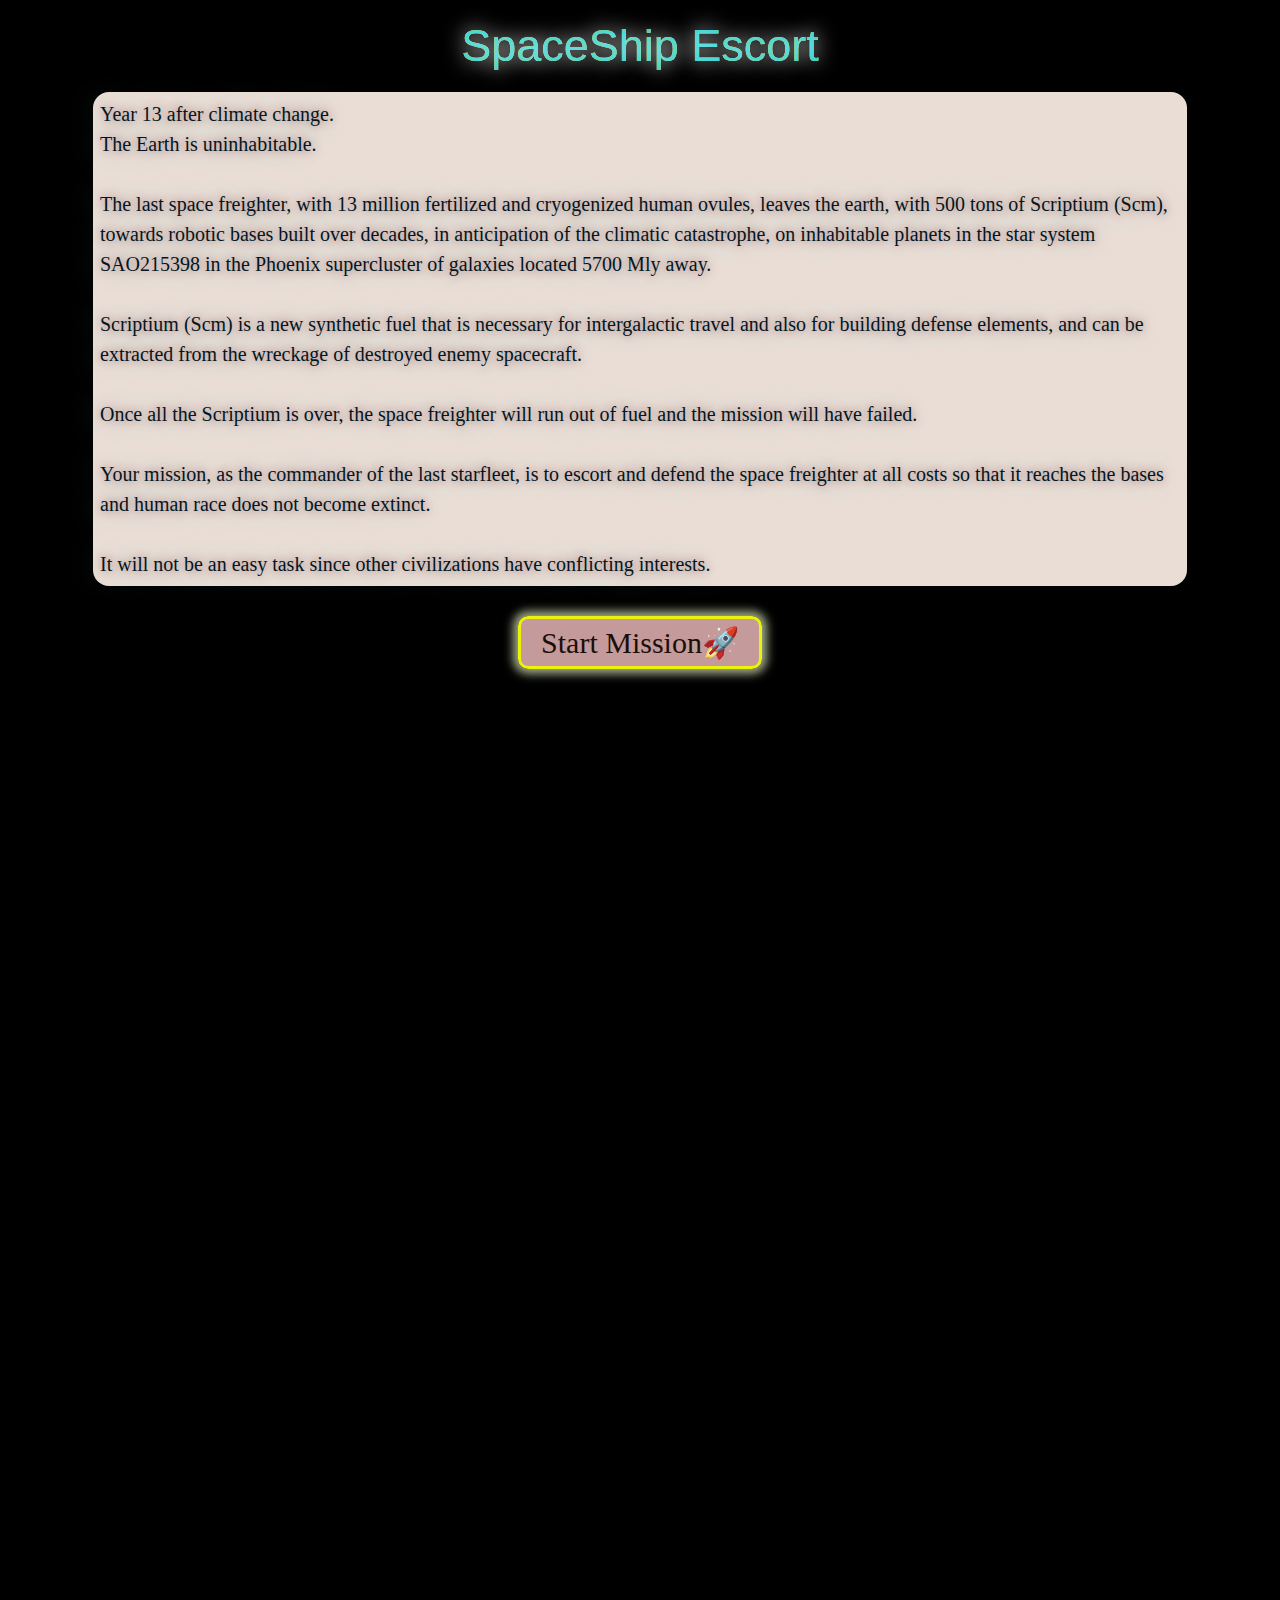
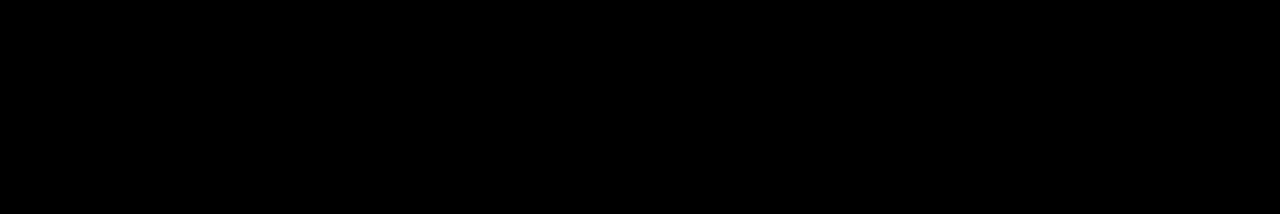
==== commit 299968af: "Merge 511c55c43674b3f2517184dcdad4d1b3e89a7e6e into a8e18a4d5668b672883d2e3fb70a5f94b1d104a0" ====
--- a/index.html
+++ b/index.html
@@ -1,149 +1,894 @@
-Sure, I'll integrate the additional features (preloader and leaderboard) into the existing HTML code. Here's the complete HTML file with the new features included:
-
-```html
 <!DOCTYPE html>
 <html lang="en" class="notranslate" translate="no">
 
+
+
 <head>
-  <meta charset="utf-8" />
-  <meta http-equiv="Content-Type" content="text/html;charset=UTF-8" />
-  <meta name="viewport" content="width=device-width, minimum-scale=1.0, maximum-scale=1.0" />
-  <meta http-equiv="X-UA-Compatible" content="IE=edge" />
-  <meta name="theme-color" content="#000000" />
-  <meta name="google" content="notranslate" />
-  <link rel="stylesheet" href="style.css" />
-  <script src="script.js"></script>
-  <title>SpaceShip Escort</title>
-  <link rel="icon" type="image/png" href="img/favicon-32x32.png">
-  <!-- Preloader Style-->
-  <style>
-    .preloader {
-      position: fixed;
-      top: 0;
-      left: 0;
-      width: 100vw;
-      height: 100vh;
-      display: flex;
-      align-items: center;
-      justify-content: center;
-      background: black;
-      transition: opacity 5s, visibility 5s;
-      z-index: 1000;
-    }
-
-    .preloader--hidden {
-      opacity: 0;
-      visibility: hidden;
-    }
-
-    .preloader img {
-      height: 200px;
-      width: 200px;
-      border-radius: 1000px;
-    }
-
-    .leaderboard {
-      position: absolute;
-      top: 10%;
-      right: 5%;
-      width: 20%;
-      height: auto;
-      background-color: rgba(0, 0, 0, 0.7);
-      color: white;
-      border-radius: 10px;
-      padding: 10px;
-      display: none;
-      z-index: 1000;
-    }
-
-    .leaderboard h3 {
-      text-align: center;
-    }
-
-    .leaderboard ol {
-      padding-left: 20px;
-    }
-
-    .leaderboard ol li {
-      margin-bottom: 10px;
-    }
-
-    .leaderboard-button {
-      position: absolute;
-      top: 5px;
-      right: 25%;
-      color: silver;
-      padding: 0px 4px 1px 3px;
-      text-align: center;
-      box-shadow: 0px 0px 5px 3px #044;
-      font-weight: 900;
-      font-size: 13px;
-      border-radius: 50px;
-      background-color: black;
-      cursor: pointer;
-    }
-
-    .leaderboard-button:hover {
-      background-color: gray;
-    }
-  </style>
+<meta charset="utf-8"/>
+<META HTTP-EQUIV="Content-Type" CONTENT="text/html;charset=UTF-8"> 
+<meta name="viewport" content="width=device-width, minimum-scale=1.0, maximum-scale=1.0" />
+<meta http-equiv="X-UA-Compatible" content="IE=edge">
+<meta name="theme-color" content="#000000" />
+<meta name="google" content="notranslate" />
+<link rel="stylesheet" href="style.css">
+<link href="https://fonts.googleapis.com/css2?family=Roboto:wght@400;700&display=swap" rel="stylesheet">
+<script src="script.js"></script>
+
 </head>
 
-<body onload="let pause = document.getElementById('pause');" style="font-family: 'Arial'; font-size: 12px; width: 100%; height: 100%; overflow: visible; padding: 0px; margin: 0px; background-color: black;">
-  <div class="preloader">
-    <img src="rocket.gif" alt="" class="center">
-  </div>
-  <script>
-    window.addEventListener("load", () => {
-      const loader = document.querySelector(".preloader");
-      loader.classList.add("preloader--hidden");
-      loader.addEventListener("transitionend", () => {
-        document.body.removeChild(loader);
-      });
-    });
-  </script>
-  <div id="mainMenu" style="position: absolute; top: 0px; width: 100%; height: auto; overflow: visible; z-index: 100;">
-    <div id="Gametitle" class="knockout" style="display: block">
-      SpaceShip Escort
-    </div>
-
-    <div style="clear: both; height: 20px"></div>
-
-    <div id="botonPlayInfo" style="text-shadow: 0 0 10px #5cdcda, 0 0 30px #aac9c9; display: flex; justify-content: center; align-items: center; flex-direction: column; flex: 1; width: 100vw; height: 100vh; left: 5%; font-weight: 300; font-size: 20px; margin: 0 auto; max-width: 120vh; line-height: 1.5; padding: 5px; color: #0e1d1d; height: auto; background-color: none; background: linear-gradient(to right, rgba(216, 132, 84, 0.863), rgb(225, 196, 117),rgb(227, 98, 126));">
-      Year 13 after climate change.<br />
-      The Earth is uninhabitable.<br /><br />
-      The last space freighter, with 13 million fertilized and cryogenized human ovules, leaves the earth, with 500 tons of Scriptium (Scm), towards robotic bases built over decades, in anticipation of the climatic catastrophe, on inhabitable planets in the star system SAO215398 in the Phoenix supercluster of galaxies located 5700 Mly away.<br /><br />
-      Scriptium (Scm) is a new synthetic fuel that is necessary for intergalactic travel and also for building defense elements, and can be extracted from the wreckage of destroyed enemy spacecraft.<br /><br />
-      Once all the Scriptium is over, the space freighter will run out of fuel and the mission will have failed.<br /><br />
-      Your mission, as the commander of the last starfleet, is to escort and defend the space freighter at all costs so that it reaches the bases and human race does not become extinct.<br /><br />
-      It will not be an easy task since other civilizations have conflicting interests.<br />
-    </div>
-
-    <div id="botonPlay" style="text-align: center; width: 100%; margin-top: 30px">
-      <div id="bpTxt" class="blink_me" onclick="play();" style="display: inline-block; text-align: center; padding: 6px 20px 6px 20px; font-size: 20px; color: #1a0f09; font-weight: 500; box-shadow: 0px 0px 10px 5px #a1ab8a; border-radius: 10px; border: 3px solid #ebf20c; background-color: rgba(234, 183, 183, 0.844); cursor: pointer;">
-        Start Mission🚀
-      </div>
-    </div>
-  </div>
-
-  <div id="mainDIV" style="position: relative; margin: 0 auto; width: 100%; height: 100%; overflow: hidden;">
-    <div id="gameStartMSG" style="position: absolute; width: 100%; pointer-events: none; transition: 5s opacity; display: none; top: 150px; left: 0px; font-size: 18px; z-index: 100;">
-      <div style="pointer-events: none; margin: 0 auto; width: 80%; max-width: 61.5vh; font-weight: 500; color: #c9af00;">
-        &#10024; Escort the cargo spaceship.
-        <br /><br />
-        &#10024; Select battle starships and place them strategically.
-        <br /><br />
-        &#10024; Do not spend more Scriptium than neccesary.
-      </div>
-    </div>
-
-    <div style="position: relative; margin: 0 auto; width: 61.5vh; height: calc(100% - 140px); max-height: 140vw; max-width: 100vw; overflow: visible;">
-      <div id="gameMSG" style="position: absolute; top: 150px; left: 5%; width: 84%; text-align: center; pointer-events: none; opacity: 0; transition: 2s opacity; color: orange; border-radius: 20px; font-size: 12px; padding: 3%; background-color: rgba(25, 25, 25, 0.7); z-index: 1000;"></div>
-
-      <div id="config" style="position: absolute; display: none; top: 150px; left: 5%; width: 84%; text-align: center; color: silver; border-radius: 20px; font-size: 12px; padding: 3%; background-color: rgba(25, 25, 25, 0.9); z-index: 1000;">
-        <br /><br />
-        Set game volume
-        <br />
-        <input id="vol" type="range" min="0" max="1" step="0.01" value="0.5" oninput="zzfxV=this.value;" onchange="zzfxV=this.value;" style="cursor: pointer;" />
-        <br /><br /><br /><br />
-        <div onclick="localStorage.setItem('SpaceEscort13kbGame2', 1+' '+help);location.reload();" style="display: inline-block; color: orange; padding: 15px; width: 150px; text-align: center; border-radius: 10px; background-color: rgba(255, 255, 255, 0
+
+
+<body style="font-family: 'Arial'; font-size:12px; width:100%; height:100%; overflow:visible; padding:0px; margin:0px; background-color:black;">
+
+
+
+	<div id="mainDIV" style="position:relative; margin:0 auto; width:100%; height:100%; overflow:hidden;">
+
+		<div id="gameStartMSG" style="position:absolute; width:100%; pointer-events:none; transition: 5s opacity; display:none; top:150px; left:0px; font-size:18px; z-index:100;">
+			<div style="pointer-events:none; margin:0 auto; width:80%; max-width:61.50vh; font-weight:500; color:#c9af00; ">
+				&#10024; Escort the cargo spaceship.
+				<br><br>
+				&#10024; Select battle starships and place them strategically.
+				<br><br>
+				&#10024; Do not spend more Scriptium than neccesary.
+			</div>
+		</div>
+		
+		
+		
+		<div style="position:relative; margin:0 auto; width:61.50vh; height:calc(100% - 140px); max-height:140vw; max-width:100vw; overflow:visible;">	
+			<div id="gameMSG" style="position:absolute; top:150px; left:5%; width:84%; text-align:center; pointer-events:none; opacity:0; transition: 2s opacity; color:orange; border-radius:20px; font-size:12px; padding:3%; background-color:rgba(25,25,25,0.7); z-index:1000;">
+			</div>
+			
+			<div id="config" style="position:absolute; display:none; top:150px; left:5%; width:84%; text-align:center; color:silver; border-radius:20px; font-size:12px; padding:3%; background-color:rgba(25,25,25,0.9); z-index:1000;">	
+				<br><br>
+				Set game volume
+				<br>
+				<input id="vol" type="range" min="0" max="1" step="0.01" value="0.5" oninput="zzfxV=this.value;" onchange="zzfxV=this.value;">
+				<br><br><br><br>
+				<div onclick="localStorage.setItem('SpaceEscort13kbGame2', 1+' '+help);location.reload();"
+					style="display:inline-block; color:orange; padding:15px; width:150px; text-align:center; border-radius:10px; background-color:rgba(255,255,255,0.2);">
+					Reset game to wave 1
+				</div>	
+				<br><br><br><br>
+				<div onclick="document.getElementById('config').style.display='none';"
+					style="display:inline-block; color:lime; padding:15px; width:50px; text-align:center; border-radius:10px; background-color:black">
+					OK
+				</div>	
+				<br><br>
+			</div>
+			
+			<div id="helpD" style="position:absolute; display:none; bottom:100px;  width:100%; text-align:center; color:yellow; font-size:14px; z-index:1000;">	
+				
+				<div class="a1" style="left:2%;">
+					select one of the starship
+					<div class="a2" style="bottom:-130px; left:10%; font-size:150px;">
+						&#8627;
+					</div>
+				</div>
+				 
+				<div class="a1" style="left:35%;">
+					this is your Scriptium<br>(money, life, ...)
+					<div class="a2" style="bottom:-40px; left:10%; font-size:60px;">
+						&#8681;
+					</div>
+				</div>
+				
+				<div class="a1" style="left:68%;">
+					<br><br>
+					Then tap on the screen to place
+					<div class="a2" style="top:-100px; left:15%; font-size:120px;">
+						&#8648;
+					</div>
+				</div>
+				
+				
+				
+				<div onclick="document.getElementById('helpD').style.display='none';"
+					style="position:absolute; left:35%; top:-80px; color:lime; padding:15px; width:100px; text-align:center; border-radius:10px; background-color:#333">
+					Ok, close help
+				</div>	
+				<br><br>
+			</div>
+			
+			<DIV  id="canvasDIV" style="position:relative; height:100%; overflow:hidden; background-color:black;">
+				<canvas id="mycanvas" 
+						onclick="ponerNave(((event.layerX))/CanvasSize , ((event.layerY))/CanvasSize, 0);" 			
+						onmousedown="mou=1;" 				
+						onmouseup="mou=0;">
+				</canvas>	
+			</DIV>
+			
+			
+			<div id="shipMenuDIV" style="position:relative; display:none; width:100%; height:130px; min-height:100px; border-radius:20px 20px 0px 0px; background:linear-gradient(90deg, rgba(20,20,20,1) 0%, rgba(60,60,60,1) 50%, rgba(20,20,20,1) 100%);">
+			
+				<div id="shipMenuDIVBlink" class="blink_me2" style="position:absolute; display:none; width:100%; height:100%; border-radius:20px 20px 0px 0px; background:linear-gradient(90deg, rgba(20,20,20,1) 0%, #ba2222 50%, rgba(20,20,20,1) 100%);">
+				</div>
+
+				<div style="position:absolute; top:16px; left:7%; width:20%; height:5px; color:gray; text-align:center; box-shadow: 0px 0px 5px 3px #044; font-weight:200; font-size:11px; border-radius:10px 0px 10px 0px; background-color:black;">
+					<div style="position:absolute; top:-15px; left:0px; width:100%; ">
+						alert status
+					</div>
+					<div id="alertSt" style="position:absolute; top:1px; left:0px; width:1%; max-width:100%; height:4px; border-radius:10px 0px 10px 0px; background-color:red;">
+					</div>
+				</div>
+				
+				<div id="helpb" class="" onclick="document.getElementById('helpD').style.display='block'; this.classList.remove('blink_me2'); this.style.boxShadow='0px 0px 5px 3px #044'; if(!help) localStorage.setItem('SpaceEscort13kbGame2', wave+' '+1);" style="position:absolute; top:5px; right:3%; color:silver; padding:0px 5px 0px 5px; text-align:center; box-shadow: 0px 0px 5px 3px #bf0; font-weight:900; font-size:12px; border-radius:50px; background-color:black;">	
+					?
+				</div>
+				
+				<div onclick="if(game_running){game_running=false;this.style.backgroundColor='orange';}else{game_running=true;this.style.backgroundColor='black';}" style="position:absolute; top:5px; right:10%; color:silver; padding:3px 5px 4px 3px; text-align:center; box-shadow: 0px 0px 5px 3px #044; font-weight:900; font-size:7px; border-radius:50px; background-color:black;">	
+					&#9616;&#9616;
+				</div>
+				
+				<div onclick="document.getElementById('config').style.display='block';" style="position:absolute; top:5px; right:18%; color:silver; padding:0px 4px 1px 3px; text-align:center; box-shadow: 0px 0px 5px 3px #044; font-weight:900; font-size:13px; border-radius:50px; background-color:black;">	
+					&#x2699;
+				</div>
+				
+				
+				
+				
+				<div style="position:relative; margin:0 auto; width:35%; text-align:center; font-weight:500; font-size:12px; border-radius:0px 0px 10px 10px; padding:3px 10px 4px 10px; height:17px; max-height:17px; color:#00b0b0; background-color:rgba(0,0,0,.5);">
+					<span id="pasta" style="font-size:14px; color:cyan; height:16px; max-height:16px; transition:font-size .5s ease, color .2s ease;">500</span>  Scm (tons)	
+				</div>
+				
+				
+					
+				<div style="position:relative; clear:both; margin-top:7px; text-align:center; width:100%; height:auto; color:cyan; background-color:none;">
+					<div class="menuDivs">
+						<div class="menuShips" style="background-position:0% -3%;" onclick="AAtype=2; AAsubtipo=1; selectShipmenu(this);">
+							<div class="nam">garbage<br>meteor</div>
+						</div>	
+						<br>5<br>
+					</div>
+					<div class="menuDivs">
+						<div id="dflt" class="menuShips" style="background-position:14.2% 3%;border:2px solid #d3fc6f; box-shadow:0px 0px 10px 2px #d3fc6f;" onclick="AAtype=2; AAsubtipo=2; selectShipmenu(this);" >						
+							<div class="nam">Light<br>figther</div>
+						</div>
+						<br>10		
+					</div>	
+					<div class="menuDivs">
+						<div class="menuShips" style="background-position:28.5% 2%;" onclick="AAtype=2; AAsubtipo=3; selectShipmenu(this);">
+							<div class="nam">trident<br>figther</div>
+						</div>
+						<br>20		
+					</div>
+					<div class="menuDivs">
+						<div class="menuShips" style="background-position:42.8% -5%;" onclick="AAtype=2; AAsubtipo=4; selectShipmenu(this);">
+							<div class="nam">spread<br>figther</div>
+						</div>
+						<br>30
+					</div>	
+					<div class="menuDivs">
+						<div class="menuShips" style="background-position:56.9% -5%;" onclick="AAtype=2; AAsubtipo=5; selectShipmenu(this);">
+							<div class="nam">ionic<br>cannon</div>
+						</div>
+						<br>40	
+					</div>
+					<div class="menuDivs">
+						<div class="menuShips" style="background-position:71.3% -2%;" onclick="AAtype=2; AAsubtipo=6; selectShipmenu(this);">
+							<div class="nam">hammer<br>ironclad</div>
+						</div>
+						<br>50
+					</div>	
+					<div class="menuDivs">
+						<div class="menuShips" style="background-position:85.6% -5%;" onclick="AAtype=2; AAsubtipo=7; selectShipmenu(this);">
+							<div class="nam">neutrino<br>mine</div>
+						</div>
+						<br>60	
+					</div>				
+				</div>
+				
+			</div>
+		
+		</div>
+		
+		
+
+	</div>
+
+
+
+
+
+</body>
+
+  <head>
+    <meta charset="utf-8" />
+    <meta http-equiv="Content-Type" content="text/html;charset=UTF-8" />
+    <meta
+      name="viewport"
+      content="width=device-width, minimum-scale=1.0, maximum-scale=1.0"
+    />
+    <meta http-equiv="X-UA-Compatible" content="IE=edge" />
+    <meta name="theme-color" content="#000000" />
+    <meta name="google" content="notranslate" />
+    <link rel="stylesheet" href="style.css" />
+  </head>
+=======
+	<head>
+		<meta charset="utf-8" />
+    <link rel="icon" type="image/png" href="img/favicon-32x32.png">
+    <title>SpaceShip Escort</title>
+		<meta http-equiv="Content-Type" content="text/html;charset=UTF-8" />
+		<meta
+			name="viewport"
+			content="width=device-width, minimum-scale=1.0, maximum-scale=1.0"
+		/>
+		<meta http-equiv="X-UA-Compatible" content="IE=edge" />
+		<meta name="theme-color" content="#000000" />
+		<meta name="google" content="notranslate" />
+		<link rel="stylesheet" href="style.css" />
+		<!-- Preloader Style-->
+		<style>
+			.preloader{
+		position: fixed;
+		top: 0;
+		left: 0;
+		width: 100vw;
+		height: 100vh;
+		display: flex;
+		align-items: center;
+		justify-content: center;
+		background: black;
+		transition: opacity 5s, visibility 5s;
+		z-index: 1000;
+	  }
+	  
+	  .preloader--hidden{
+		opacity: 0;
+		visibility: hidden;
+	  }
+	  .preloader img{
+		height: 200px;
+		width: 200px;
+		border-radius: 1000px;
+	  }
+		  </style>
+	</head>
+
+
+	<body
+		onload="let pause = document.getElementById('pause');"
+		style="
+			font-family: 'Lucida Console';
+			font-size: 18px;
+			width: 100%;
+			height: 100%;
+			overflow: visible;
+			padding: 0px;
+			margin: 0px;
+			background-color: black;
+		"
+	>
+	<div class="preloader">
+		<img src="rocket.gif" alt="" class="center">
+	</div>
+	<script>
+		window.addEventListener("load", () => {
+  const loader = document.querySelector(".preloader");
+  loader.classList.add("preloader--hidden");
+  loader.addEventListener("transitionend", () => {
+  document.body.removeChild(loader);
+  });
+  });
+	  </script>
+		<div
+			id="mainMenu"
+			style="
+				font-family: 'Open Sans';
+				position: absolute;
+				top: 0px;
+				width: 100%;
+				height: auto;
+				overflow: visible;
+				z-index: 100;
+			"
+		>
+			<div id="Gametitle" class="knockout" style="display: block ">
+				SpaceShip Escort
+			</div>
+
+			<div style="clear: both; height: 20px"></div>
+
+			<div
+				id="botonPlayInfo"
+				style="
+					text-shadow: 0 0 10px #A26769, 0 0 30px #aac9c9;
+					display: flex;
+					justify-content: center;
+					align-items: center;
+					flex-direction: column;
+					flex: 1;
+					width: 100vw;
+					height: 100vh;
+					left: 5%;
+					font-weight: 300;
+					font-size: 20px;
+					margin: 0 auto;
+					max-width: 120vh;
+					line-height: 1.5;
+					padding: 7px;
+					color:#00171F;
+					height: auto;
+					border-radius: 1rem;
+					background-color: #eaddd5;
+					
+					">
+				Year 13 after climate change.<br />
+				The Earth is uninhabitable.<br /><br />
+
+				The last space freighter, with 13 million fertilized and cryogenized
+				human ovules, leaves the earth, with 500 tons of Scriptium (Scm),
+				towards robotic bases built over decades, in anticipation of the
+				climatic catastrophe, on inhabitable planets in the star system
+				SAO215398 in the Phoenix supercluster of galaxies located 5700 Mly
+				away.<br /><br />
+
+				Scriptium (Scm) is a new synthetic fuel that is necessary for
+				intergalactic travel and also for building defense elements, and can be
+				extracted from the wreckage of destroyed enemy spacecraft.<br /><br />
+
+				Once all the Scriptium is over, the space freighter will run out of fuel
+				and the mission will have failed.<br /><br />
+
+				Your mission, as the commander of the last starfleet, is to escort and
+				defend the space freighter at all costs so that it reaches the bases and
+				human race does not become extinct.<br /><br />
+
+				It will not be an easy task since other civilizations have conflicting
+				interests.<br />
+			</div>
+
+			<div
+				id="botonPlay"
+				style="text-align: center; width: 100%; margin-top: 30px"
+			>
+				<div
+					id="bpTxt"
+					class="blink_me"
+					onclick="play();"
+					style="
+						display: inline-block;
+						text-align: center;
+						padding: 6px 20px 6px 20px;
+						font-size: 30px;
+						color: #1a0f09;
+						font-weight: 500;
+						box-shadow: 0px 0px 10px 5px #a1ab8a;
+						border-radius: 10px;
+						border: 3px solid #ebf20c;
+						background-color: rgba(234, 183, 183, 0.844);
+					    cursor: pointer;
+					"
+				>
+					Start Mission🚀
+				</div>
+			</div>
+		</div>
+
+		<div
+			id="mainDIV"
+			style="
+				background-color: black;
+				position: relative;
+				margin: 0 auto;
+				width: 100%;
+				height: 100%;
+				overflow: hidden;
+			"
+		>
+			<div
+				id="gameStartMSG"
+				style="
+					position: absolute;
+					width: 100%;
+					pointer-events: none;
+					transition: 5s opacity;
+					display: none;
+					top: 150px;
+					left: 0px;
+					font-size: 18px;
+					z-index: 100;
+				"
+			>
+				<div
+					style="
+						pointer-events: none;
+						margin: 0 auto;
+						width: 80%;
+						max-width: 61.5vh;
+						font-weight: 500;
+						color: #c9af00;
+					"
+				>
+					&#10024; Escort the cargo spaceship.
+					<br /><br />
+					&#10024; Select battle starships and place them strategically.
+					<br /><br />
+					&#10024; Do not spend more Scriptium than neccesary.
+				</div>
+			</div>
+
+			<div
+				style="
+					position: relative;
+					margin: 0 auto;
+					width: 61.5vh;
+					height: calc(100% - 140px);
+					max-height: 140vw;
+					max-width: 100vw;
+					overflow: visible;
+				"
+			>
+				<div
+					id="gameMSG"
+					style="
+						position: absolute;
+						top: 150px;
+						left: 5%;
+						width: 84%;
+						text-align: center;
+						pointer-events: none;
+						opacity: 0;
+						transition: 2s opacity;
+						color: orange;
+						border-radius: 20px;
+						font-size: 12px;
+						padding: 3%;
+						background-color: rgba(25, 25, 25, 0.7);
+						z-index: 1000;
+					"
+				></div>
+
+				<div
+					id="config"
+					style="
+						position: absolute;
+						display: none;
+						top: 150px;
+						left: 5%;
+						width: 84%;
+						text-align: center;
+						color: silver;
+						border-radius: 20px;
+						font-size: 12px;
+						padding: 3%;
+						background-color: rgba(25, 25, 25, 0.9);
+						z-index: 1000;
+					"
+				>
+					<br /><br />
+					Set game volume
+					<br />
+					<input
+						id="vol"
+						type="range"
+						min="0"
+						max="1"
+						step="0.01"
+						value="0.5"
+						oninput="zzfxV=this.value;"
+						onchange="zzfxV=this.value;"
+						style="cursor: pointer;"
+					/>
+					<br /><br /><br /><br />
+					<div
+						onclick="localStorage.setItem('SpaceEscort13kbGame2', 1+' '+help);location.reload();"
+						style="
+							display: inline-block;
+							color: orange;
+							padding: 15px;
+							width: 150px;
+							text-align: center;
+							border-radius: 10px;
+							background-color: rgba(255, 255, 255, 0.2);
+							cursor: pointer;
+						"
+					>
+						Reset game to wave 1
+					</div>
+					<br /><br /><br /><br />
+					<div
+						onclick="document.getElementById('config').style.display='none';if(!game_running){game_running=true;pause.style.backgroundColor='black';pause.style.color='silver';pause.innerHTML='&#9616;&#9616;';}"
+						style="
+							display: inline-block;
+							color: lime;
+							padding: 15px;
+							width: 50px;
+							text-align: center;
+							border-radius: 10px;
+							background-color: black;
+							cursor: pointer;
+						"
+					>
+						OK
+					</div>
+					<br /><br />
+				</div>
+
+				<div  id="home-button" class="HB"
+				onclick="localStorage.setItem('SpaceEscort13kbGame2', 1+' '+help);location.reload();">
+						<img style="height: 20px;" src="img/home-button-svgrepo-com.svg">
+						<div class="tooltip">
+							Home
+						</div>
+				</div>
+
+		<script>
+			const startMissionButton = document.getElementById('bpTxt');
+			const homeButton = document.getElementById('home-button');
+			homeButton.style.display = 'none';
+			startMissionButton.addEventListener('click', () => {
+  			homeButton.style.display = 'inline-block';
+		});
+		</script>
+
+				<div
+					id="helpD"
+					style="
+						position: absolute;
+						display: none;
+						bottom: 100px;
+						width: 100%;
+						text-align: center;
+						color: yellow;
+						font-size: 14px;
+						z-index: 1000;
+					"
+				>
+					<div class="a1" style="left: 2%">
+						select one of the starship
+						<div class="a2" style="bottom: -130px; left: 10%; font-size: 150px">
+							&#8627;
+						</div>
+					</div>
+
+					<div class="a1" style="left: 35%">
+						this is your Scriptium<br />(money, life, ...)
+						<div class="a2" style="bottom: -40px; left: 10%; font-size: 60px">
+							&#8681;
+						</div>
+					</div>
+
+					<div class="a1" style="left: 68%">
+						<br /><br />
+						Then tap on the screen to place
+						<div class="a2" style="top: -100px; left: 15%; font-size: 120px">
+							&#8648;
+						</div>
+					</div>
+
+					<div
+						onclick="document.getElementById('helpD').style.display='none';if(!game_running){game_running=true;pause.style.backgroundColor='black';pause.style.color='silver';pause.innerHTML='&#9616;&#9616;';}"
+						style="
+							position: absolute;
+							left: 35%;
+							top: -80px;
+							color: lime;
+							padding: 15px;
+							width: 100px;
+							text-align: center;
+							border-radius: 10px;
+							background-color: #333;
+							cursor: pointer; /* add cursor to attractive*/
+						"
+					>
+						Ok, close help
+					</div>
+					<br /><br />
+				</div>
+
+				<div
+					id="canvasDIV"
+					style="
+						position: relative;
+						height: 100%;
+						overflow: hidden;
+						background-color: black;
+					"
+				>
+					<canvas
+						id="mycanvas"
+						onclick="ponerNave(((event.layerX))/CanvasSize , ((event.layerY))/CanvasSize, 0);"
+						onmousedown="mou=1;"
+						onmouseup="mou=0;"
+					>
+					</canvas>
+				</div>
+
+				<div
+					id="shipMenuDIV"
+					style="
+						position: relative;
+						display: none;
+						width: 100%;
+						height: 130px;
+						min-height: 100px;
+						border-radius: 20px 20px 0px 0px;
+						background: linear-gradient(
+							90deg,
+							rgba(20, 20, 20, 1) 0%,
+							rgba(60, 60, 60, 1) 50%,
+							rgba(20, 20, 20, 1) 100%
+						);
+					"
+				>
+					<div
+						id="shipMenuDIVBlink"
+						class="blink_me2"
+						style="
+							position: absolute;
+							display: none;
+							width: 100%;
+							height: 100%;
+							border-radius: 20px 20px 0px 0px;
+							background: linear-gradient(
+								90deg,
+								rgba(20, 20, 20, 1) 0%,
+								#ba2222 50%,
+								rgba(20, 20, 20, 1) 100%
+							);
+						"
+					></div>
+
+					<div
+						style="
+							position: absolute;
+							top: 16px;
+							left: 7%;
+							width: 20%;
+							height: 5px;
+							color: gray;
+							text-align: center;
+							box-shadow: 0px 0px 5px 3px #044;
+							font-weight: 200;
+							font-size: 11px;
+							border-radius: 10px 0px 10px 0px;
+							background-color: black;
+						"
+					>
+						<div style="position: absolute; top: -15px; left: 0px; width: 100%">
+							alert status
+						</div>
+						<div
+							id="alertSt"
+							style="
+								position: absolute;
+								top: 1px;
+								left: 0px;
+								width: 1%;
+								max-width: 100%;
+								height: 4px;
+								border-radius: 10px 0px 10px 0px;
+								background-color: red;
+							"
+						></div>
+					</div>
+
+					<div
+						id="helpb"
+						class=""
+						onclick="document.getElementById('helpD').style.display='block'; this.classList.remove('blink_me2'); this.style.boxShadow='0px 0px 5px 3px #044'; if(!help) localStorage.setItem('SpaceEscort13kbGame2', wave+' '+1);if(game_running){game_running=false;pause.style.backgroundColor='orange';pause.style.color='black';pause.style.paddingLeft = '5px';pause.innerHTML='&#9654;';}"
+						style="
+							position: absolute;
+							top: 5px;
+							right: 3%;
+							color: silver;
+							padding: 0px 5px 0px 5px;
+							text-align: center;
+							box-shadow: 0px 0px 5px 3px #bf0;
+							font-weight: 900;
+							font-size: 12px;
+							border-radius: 50px;
+							background-color: black;
+ 
+							cursor: pointer;/* add cursor to attractive*/
+
+							cursor: pointer;
+ 
+						"
+					>
+						?
+					</div>
+					<!-- The below div changes include the Pause button padding to appear it as the original shape -->
+					<div
+						onclick="if(game_running){game_running=false;this.style.backgroundColor='orange';this.style.color='black';this.style.paddingLeft = '5px';this.innerHTML='&#9654;';}else{game_running=true;this.style.backgroundColor='black';this.style.color='silver';this.style.paddingLeft = '2px';this.innerHTML='&#9616;&#9616;';}"
+						style="
+							position: absolute;
+							top: 5px;
+							right: 10%;
+							color: silver;
+							padding: 3px 5px 4px 3px;
+							text-align: center;
+							box-shadow: 0px 0px 5px 3px #044;
+							font-weight: 900;
+							font-size: 7px;
+							border-radius: 50px;
+							background-color: black;
+ 
+							cursor: pointer;/* add cursor to attractive*/
+
+							cursor: pointer;
+ 
+						"
+						id="pause"
+					>
+						&#9616;&#9616;
+					</div>
+
+					<div
+						onclick="document.getElementById('config').style.display='block';if(game_running){game_running=false;pause.style.backgroundColor='orange';pause.style.color='black';pause.style.paddingLeft = '5px';pause.innerHTML='&#9654;';}"
+						style="
+							position: absolute;
+							top: 5px;
+							right: 18%;
+							color: silver;
+							padding: 0px 4px 1px 3px;
+							text-align: center;
+							box-shadow: 0px 0px 5px 3px #044;
+							font-weight: 900;
+							font-size: 13px;
+							border-radius: 50px;
+							background-color: black;
+ 
+							cursor: pointer;/* add cursor to attractive*/
+
+							cursor: pointer;
+ 
+					""
+						id="setting"
+					>
+						&#x2699;
+					</div>
+
+					<script>
+						//CHANGES : Help and setting button to be not visible at same moment!
+						const helpButton = document.getElementById('helpb');
+						const setting = document.getElementById('setting');
+						const PlayPause = document.getElementById('pause'); 
+						setting.addEventListener('click', () => {
+						helpD.style.display = 'none';
+						config.style.display = 'inline-block';
+						});
+
+						helpButton.addEventListener('click', () => {
+						helpD.style.display = 'inline-block';
+						config.style.display = 'none';
+						});
+
+						PlayPause.addEventListener('click', () => {
+						helpD.style.display = 'none';
+						config.style.display = 'none';
+						});
+				</script>
+
+					<div
+						style="
+							position: relative;
+							margin: 0 auto;
+							width: 35%;
+							text-align: center;
+							font-weight: 500;
+							font-size: 12px;
+							border-radius: 0px 0px 10px 10px;
+							padding: 3px 10px 4px 10px;
+							height: 17px;
+							max-height: 17px;
+							color: #00b0b0;
+							background-color: rgba(0, 0, 0, 0.5);
+							cursor: pointer;/* add cursor to attractive*/
+						"
+					>
+						<span
+							id="pasta"
+							style="
+								font-size: 14px;
+								color: cyan;
+								height: 16px;
+								max-height: 16px;
+								transition: font-size 0.5s ease, color 0.2s ease;
+								cursor: pointer;/* add cursor to attractive*/
+							"
+							>500</span
+						>
+						Scm (tons)
+					</div>
+
+					<div
+						style="
+							position: relative;
+							clear: both;
+							margin-top: 7px;
+							text-align: center;
+							width: 100%;
+							height: auto;
+							color: cyan;
+							background-color: none;
+							cursor: pointer;
+						"
+					>
+						<div class="menuDivs">
+							<div
+								class="menuShips"
+								style="background-position: 0% -3%; cursor: pointer"
+								onclick="AAtype=2; AAsubtipo=1; selectShipmenu(this);"
+							>
+								<div class="nam">garbage<br />meteor</div>
+							</div>
+							<br />5<br />
+						</div>
+						<div class="menuDivs">
+							<div
+								id="dflt"
+								class="menuShips"
+								style="
+									background-position: 14.2% 3%;
+									border: 2px solid #d3fc6f;
+									box-shadow: 0px 0px 10px 2px #d3fc6f;
+									cursor: pointer;
+								"
+								onclick="AAtype=2; AAsubtipo=2; selectShipmenu(this);"
+							>
+								<div class="nam">Light<br />figther</div>
+							</div>
+							<br />10
+						</div>
+						<div class="menuDivs">
+							<div
+								class="menuShips"
+								style="background-position: 28.5% 2%;cursor: pointer"
+								onclick="AAtype=2; AAsubtipo=3; selectShipmenu(this);"
+							>
+								<div class="nam">trident<br />figther</div>
+							</div>
+							<br />20
+						</div>
+						<div class="menuDivs">
+							<div
+								class="menuShips"
+								style="background-position: 42.8% -5%;cursor: pointer"
+								onclick="AAtype=2; AAsubtipo=4; selectShipmenu(this);"
+							>
+								<div class="nam">spread<br />figther</div>
+							</div>
+							<br />30
+						</div>
+						<div class="menuDivs">
+							<div
+								class="menuShips"
+								style="background-position: 56.9% -5%;cursor: pointer"
+								onclick="AAtype=2; AAsubtipo=5; selectShipmenu(this);"
+							>
+								<div class="nam">ionic<br />cannon</div>
+							</div>
+							<br />40
+						</div>
+						<div class="menuDivs">
+							<div
+								class="menuShips"
+								style="background-position: 71.3% -2%;cursor: pointer"
+								onclick="AAtype=2; AAsubtipo=6; selectShipmenu(this);"
+							>
+								<div class="nam">hammer<br />ironclad</div>
+							</div>
+							<br />50
+						</div>
+						<div class="menuDivs">
+							<div
+								class="menuShips"
+								style="background-position: 85.6% -5%;cursor: pointer"
+								onclick="AAtype=2; AAsubtipo=7; selectShipmenu(this);"
+							>
+								<div class="nam">neutrino<br />mine</div>
+							</div>
+							<br />60
+						</div>
+					</div>
+				</div>
+			</div>
+		</div>
+
+		<script src="script.js"></script>
+	</body>
+</html>
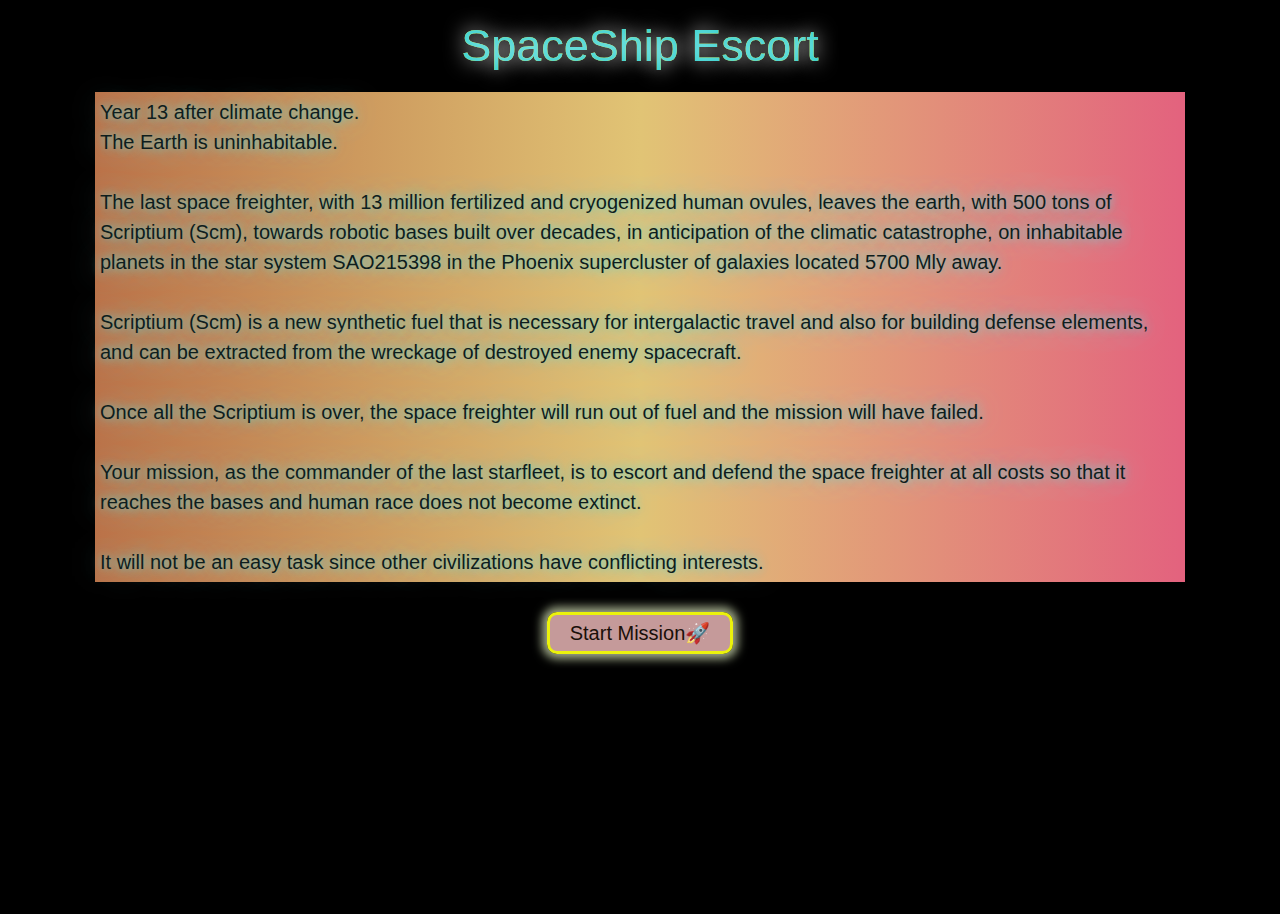
==== commit 028cdaf2: "Merge fec6143ee1c2ad01e9245d74d7f65bffeb8bd144 into a8e18a4d5668b672883d2e3fb70a5f94b1d104a0" ====
--- a/index.html
+++ b/index.html
@@ -1,894 +1,149 @@
+Sure, I'll integrate the additional features (preloader and leaderboard) into the existing HTML code. Here's the complete HTML file with the new features included:
+
+```html
 <!DOCTYPE html>
 <html lang="en" class="notranslate" translate="no">
 
+<head>
+  <meta charset="utf-8" />
+  <meta http-equiv="Content-Type" content="text/html;charset=UTF-8" />
+  <meta name="viewport" content="width=device-width, minimum-scale=1.0, maximum-scale=1.0" />
+  <meta http-equiv="X-UA-Compatible" content="IE=edge" />
+  <meta name="theme-color" content="#000000" />
+  <meta name="google" content="notranslate" />
+  <link rel="stylesheet" href="style.css" />
+  <script src="script.js"></script>
+  <title>SpaceShip Escort</title>
+  <link rel="icon" type="image/png" href="img/favicon-32x32.png">
+  <!-- Preloader Style-->
+  <style>
+    .preloader {
+      position: fixed;
+      top: 0;
+      left: 0;
+      width: 100vw;
+      height: 100vh;
+      display: flex;
+      align-items: center;
+      justify-content: center;
+      background: black;
+      transition: opacity 5s, visibility 5s;
+      z-index: 1000;
+    }
 
+    .preloader--hidden {
+      opacity: 0;
+      visibility: hidden;
+    }
 
-<head>
-<meta charset="utf-8"/>
-<META HTTP-EQUIV="Content-Type" CONTENT="text/html;charset=UTF-8"> 
-<meta name="viewport" content="width=device-width, minimum-scale=1.0, maximum-scale=1.0" />
-<meta http-equiv="X-UA-Compatible" content="IE=edge">
-<meta name="theme-color" content="#000000" />
-<meta name="google" content="notranslate" />
-<link rel="stylesheet" href="style.css">
-<link href="https://fonts.googleapis.com/css2?family=Roboto:wght@400;700&display=swap" rel="stylesheet">
-<script src="script.js"></script>
+    .preloader img {
+      height: 200px;
+      width: 200px;
+      border-radius: 1000px;
+    }
 
+    .leaderboard {
+      position: absolute;
+      top: 10%;
+      right: 5%;
+      width: 20%;
+      height: auto;
+      background-color: rgba(0, 0, 0, 0.7);
+      color: white;
+      border-radius: 10px;
+      padding: 10px;
+      display: none;
+      z-index: 1000;
+    }
+
+    .leaderboard h3 {
+      text-align: center;
+    }
+
+    .leaderboard ol {
+      padding-left: 20px;
+    }
+
+    .leaderboard ol li {
+      margin-bottom: 10px;
+    }
+
+    .leaderboard-button {
+      position: absolute;
+      top: 5px;
+      right: 25%;
+      color: silver;
+      padding: 0px 4px 1px 3px;
+      text-align: center;
+      box-shadow: 0px 0px 5px 3px #044;
+      font-weight: 900;
+      font-size: 13px;
+      border-radius: 50px;
+      background-color: black;
+      cursor: pointer;
+    }
+
+    .leaderboard-button:hover {
+      background-color: gray;
+    }
+  </style>
 </head>
 
+<body onload="let pause = document.getElementById('pause');" style="font-family: 'Arial'; font-size: 12px; width: 100%; height: 100%; overflow: visible; padding: 0px; margin: 0px; background-color: black;">
+  <div class="preloader">
+    <img src="rocket.gif" alt="" class="center">
+  </div>
+  <script>
+    window.addEventListener("load", () => {
+      const loader = document.querySelector(".preloader");
+      loader.classList.add("preloader--hidden");
+      loader.addEventListener("transitionend", () => {
+        document.body.removeChild(loader);
+      });
+    });
+  </script>
+  <div id="mainMenu" style="position: absolute; top: 0px; width: 100%; height: auto; overflow: visible; z-index: 100;">
+    <div id="Gametitle" class="knockout" style="display: block">
+      SpaceShip Escort
+    </div>
 
+    <div style="clear: both; height: 20px"></div>
 
-<body style="font-family: 'Arial'; font-size:12px; width:100%; height:100%; overflow:visible; padding:0px; margin:0px; background-color:black;">
+    <div id="botonPlayInfo" style="text-shadow: 0 0 10px #5cdcda, 0 0 30px #aac9c9; display: flex; justify-content: center; align-items: center; flex-direction: column; flex: 1; width: 100vw; height: 100vh; left: 5%; font-weight: 300; font-size: 20px; margin: 0 auto; max-width: 120vh; line-height: 1.5; padding: 5px; color: #0e1d1d; height: auto; background-color: none; background: linear-gradient(to right, rgba(216, 132, 84, 0.863), rgb(225, 196, 117),rgb(227, 98, 126));">
+      Year 13 after climate change.<br />
+      The Earth is uninhabitable.<br /><br />
+      The last space freighter, with 13 million fertilized and cryogenized human ovules, leaves the earth, with 500 tons of Scriptium (Scm), towards robotic bases built over decades, in anticipation of the climatic catastrophe, on inhabitable planets in the star system SAO215398 in the Phoenix supercluster of galaxies located 5700 Mly away.<br /><br />
+      Scriptium (Scm) is a new synthetic fuel that is necessary for intergalactic travel and also for building defense elements, and can be extracted from the wreckage of destroyed enemy spacecraft.<br /><br />
+      Once all the Scriptium is over, the space freighter will run out of fuel and the mission will have failed.<br /><br />
+      Your mission, as the commander of the last starfleet, is to escort and defend the space freighter at all costs so that it reaches the bases and human race does not become extinct.<br /><br />
+      It will not be an easy task since other civilizations have conflicting interests.<br />
+    </div>
 
+    <div id="botonPlay" style="text-align: center; width: 100%; margin-top: 30px">
+      <div id="bpTxt" class="blink_me" onclick="play();" style="display: inline-block; text-align: center; padding: 6px 20px 6px 20px; font-size: 20px; color: #1a0f09; font-weight: 500; box-shadow: 0px 0px 10px 5px #a1ab8a; border-radius: 10px; border: 3px solid #ebf20c; background-color: rgba(234, 183, 183, 0.844); cursor: pointer;">
+        Start Mission🚀
+      </div>
+    </div>
+  </div>
 
+  <div id="mainDIV" style="position: relative; margin: 0 auto; width: 100%; height: 100%; overflow: hidden;">
+    <div id="gameStartMSG" style="position: absolute; width: 100%; pointer-events: none; transition: 5s opacity; display: none; top: 150px; left: 0px; font-size: 18px; z-index: 100;">
+      <div style="pointer-events: none; margin: 0 auto; width: 80%; max-width: 61.5vh; font-weight: 500; color: #c9af00;">
+        &#10024; Escort the cargo spaceship.
+        <br /><br />
+        &#10024; Select battle starships and place them strategically.
+        <br /><br />
+        &#10024; Do not spend more Scriptium than neccesary.
+      </div>
+    </div>
 
-	<div id="mainDIV" style="position:relative; margin:0 auto; width:100%; height:100%; overflow:hidden;">
+    <div style="position: relative; margin: 0 auto; width: 61.5vh; height: calc(100% - 140px); max-height: 140vw; max-width: 100vw; overflow: visible;">
+      <div id="gameMSG" style="position: absolute; top: 150px; left: 5%; width: 84%; text-align: center; pointer-events: none; opacity: 0; transition: 2s opacity; color: orange; border-radius: 20px; font-size: 12px; padding: 3%; background-color: rgba(25, 25, 25, 0.7); z-index: 1000;"></div>
 
-		<div id="gameStartMSG" style="position:absolute; width:100%; pointer-events:none; transition: 5s opacity; display:none; top:150px; left:0px; font-size:18px; z-index:100;">
-			<div style="pointer-events:none; margin:0 auto; width:80%; max-width:61.50vh; font-weight:500; color:#c9af00; ">
-				&#10024; Escort the cargo spaceship.
-				<br><br>
-				&#10024; Select battle starships and place them strategically.
-				<br><br>
-				&#10024; Do not spend more Scriptium than neccesary.
-			</div>
-		</div>
-		
-		
-		
-		<div style="position:relative; margin:0 auto; width:61.50vh; height:calc(100% - 140px); max-height:140vw; max-width:100vw; overflow:visible;">	
-			<div id="gameMSG" style="position:absolute; top:150px; left:5%; width:84%; text-align:center; pointer-events:none; opacity:0; transition: 2s opacity; color:orange; border-radius:20px; font-size:12px; padding:3%; background-color:rgba(25,25,25,0.7); z-index:1000;">
-			</div>
-			
-			<div id="config" style="position:absolute; display:none; top:150px; left:5%; width:84%; text-align:center; color:silver; border-radius:20px; font-size:12px; padding:3%; background-color:rgba(25,25,25,0.9); z-index:1000;">	
-				<br><br>
-				Set game volume
-				<br>
-				<input id="vol" type="range" min="0" max="1" step="0.01" value="0.5" oninput="zzfxV=this.value;" onchange="zzfxV=this.value;">
-				<br><br><br><br>
-				<div onclick="localStorage.setItem('SpaceEscort13kbGame2', 1+' '+help);location.reload();"
-					style="display:inline-block; color:orange; padding:15px; width:150px; text-align:center; border-radius:10px; background-color:rgba(255,255,255,0.2);">
-					Reset game to wave 1
-				</div>	
-				<br><br><br><br>
-				<div onclick="document.getElementById('config').style.display='none';"
-					style="display:inline-block; color:lime; padding:15px; width:50px; text-align:center; border-radius:10px; background-color:black">
-					OK
-				</div>	
-				<br><br>
-			</div>
-			
-			<div id="helpD" style="position:absolute; display:none; bottom:100px;  width:100%; text-align:center; color:yellow; font-size:14px; z-index:1000;">	
-				
-				<div class="a1" style="left:2%;">
-					select one of the starship
-					<div class="a2" style="bottom:-130px; left:10%; font-size:150px;">
-						&#8627;
-					</div>
-				</div>
-				 
-				<div class="a1" style="left:35%;">
-					this is your Scriptium<br>(money, life, ...)
-					<div class="a2" style="bottom:-40px; left:10%; font-size:60px;">
-						&#8681;
-					</div>
-				</div>
-				
-				<div class="a1" style="left:68%;">
-					<br><br>
-					Then tap on the screen to place
-					<div class="a2" style="top:-100px; left:15%; font-size:120px;">
-						&#8648;
-					</div>
-				</div>
-				
-				
-				
-				<div onclick="document.getElementById('helpD').style.display='none';"
-					style="position:absolute; left:35%; top:-80px; color:lime; padding:15px; width:100px; text-align:center; border-radius:10px; background-color:#333">
-					Ok, close help
-				</div>	
-				<br><br>
-			</div>
-			
-			<DIV  id="canvasDIV" style="position:relative; height:100%; overflow:hidden; background-color:black;">
-				<canvas id="mycanvas" 
-						onclick="ponerNave(((event.layerX))/CanvasSize , ((event.layerY))/CanvasSize, 0);" 			
-						onmousedown="mou=1;" 				
-						onmouseup="mou=0;">
-				</canvas>	
-			</DIV>
-			
-			
-			<div id="shipMenuDIV" style="position:relative; display:none; width:100%; height:130px; min-height:100px; border-radius:20px 20px 0px 0px; background:linear-gradient(90deg, rgba(20,20,20,1) 0%, rgba(60,60,60,1) 50%, rgba(20,20,20,1) 100%);">
-			
-				<div id="shipMenuDIVBlink" class="blink_me2" style="position:absolute; display:none; width:100%; height:100%; border-radius:20px 20px 0px 0px; background:linear-gradient(90deg, rgba(20,20,20,1) 0%, #ba2222 50%, rgba(20,20,20,1) 100%);">
-				</div>
-
-				<div style="position:absolute; top:16px; left:7%; width:20%; height:5px; color:gray; text-align:center; box-shadow: 0px 0px 5px 3px #044; font-weight:200; font-size:11px; border-radius:10px 0px 10px 0px; background-color:black;">
-					<div style="position:absolute; top:-15px; left:0px; width:100%; ">
-						alert status
-					</div>
-					<div id="alertSt" style="position:absolute; top:1px; left:0px; width:1%; max-width:100%; height:4px; border-radius:10px 0px 10px 0px; background-color:red;">
-					</div>
-				</div>
-				
-				<div id="helpb" class="" onclick="document.getElementById('helpD').style.display='block'; this.classList.remove('blink_me2'); this.style.boxShadow='0px 0px 5px 3px #044'; if(!help) localStorage.setItem('SpaceEscort13kbGame2', wave+' '+1);" style="position:absolute; top:5px; right:3%; color:silver; padding:0px 5px 0px 5px; text-align:center; box-shadow: 0px 0px 5px 3px #bf0; font-weight:900; font-size:12px; border-radius:50px; background-color:black;">	
-					?
-				</div>
-				
-				<div onclick="if(game_running){game_running=false;this.style.backgroundColor='orange';}else{game_running=true;this.style.backgroundColor='black';}" style="position:absolute; top:5px; right:10%; color:silver; padding:3px 5px 4px 3px; text-align:center; box-shadow: 0px 0px 5px 3px #044; font-weight:900; font-size:7px; border-radius:50px; background-color:black;">	
-					&#9616;&#9616;
-				</div>
-				
-				<div onclick="document.getElementById('config').style.display='block';" style="position:absolute; top:5px; right:18%; color:silver; padding:0px 4px 1px 3px; text-align:center; box-shadow: 0px 0px 5px 3px #044; font-weight:900; font-size:13px; border-radius:50px; background-color:black;">	
-					&#x2699;
-				</div>
-				
-				
-				
-				
-				<div style="position:relative; margin:0 auto; width:35%; text-align:center; font-weight:500; font-size:12px; border-radius:0px 0px 10px 10px; padding:3px 10px 4px 10px; height:17px; max-height:17px; color:#00b0b0; background-color:rgba(0,0,0,.5);">
-					<span id="pasta" style="font-size:14px; color:cyan; height:16px; max-height:16px; transition:font-size .5s ease, color .2s ease;">500</span>  Scm (tons)	
-				</div>
-				
-				
-					
-				<div style="position:relative; clear:both; margin-top:7px; text-align:center; width:100%; height:auto; color:cyan; background-color:none;">
-					<div class="menuDivs">
-						<div class="menuShips" style="background-position:0% -3%;" onclick="AAtype=2; AAsubtipo=1; selectShipmenu(this);">
-							<div class="nam">garbage<br>meteor</div>
-						</div>	
-						<br>5<br>
-					</div>
-					<div class="menuDivs">
-						<div id="dflt" class="menuShips" style="background-position:14.2% 3%;border:2px solid #d3fc6f; box-shadow:0px 0px 10px 2px #d3fc6f;" onclick="AAtype=2; AAsubtipo=2; selectShipmenu(this);" >						
-							<div class="nam">Light<br>figther</div>
-						</div>
-						<br>10		
-					</div>	
-					<div class="menuDivs">
-						<div class="menuShips" style="background-position:28.5% 2%;" onclick="AAtype=2; AAsubtipo=3; selectShipmenu(this);">
-							<div class="nam">trident<br>figther</div>
-						</div>
-						<br>20		
-					</div>
-					<div class="menuDivs">
-						<div class="menuShips" style="background-position:42.8% -5%;" onclick="AAtype=2; AAsubtipo=4; selectShipmenu(this);">
-							<div class="nam">spread<br>figther</div>
-						</div>
-						<br>30
-					</div>	
-					<div class="menuDivs">
-						<div class="menuShips" style="background-position:56.9% -5%;" onclick="AAtype=2; AAsubtipo=5; selectShipmenu(this);">
-							<div class="nam">ionic<br>cannon</div>
-						</div>
-						<br>40	
-					</div>
-					<div class="menuDivs">
-						<div class="menuShips" style="background-position:71.3% -2%;" onclick="AAtype=2; AAsubtipo=6; selectShipmenu(this);">
-							<div class="nam">hammer<br>ironclad</div>
-						</div>
-						<br>50
-					</div>	
-					<div class="menuDivs">
-						<div class="menuShips" style="background-position:85.6% -5%;" onclick="AAtype=2; AAsubtipo=7; selectShipmenu(this);">
-							<div class="nam">neutrino<br>mine</div>
-						</div>
-						<br>60	
-					</div>				
-				</div>
-				
-			</div>
-		
-		</div>
-		
-		
-
-	</div>
-
-
-
-
-
-</body>
-
-  <head>
-    <meta charset="utf-8" />
-    <meta http-equiv="Content-Type" content="text/html;charset=UTF-8" />
-    <meta
-      name="viewport"
-      content="width=device-width, minimum-scale=1.0, maximum-scale=1.0"
-    />
-    <meta http-equiv="X-UA-Compatible" content="IE=edge" />
-    <meta name="theme-color" content="#000000" />
-    <meta name="google" content="notranslate" />
-    <link rel="stylesheet" href="style.css" />
-  </head>
-=======
-	<head>
-		<meta charset="utf-8" />
-    <link rel="icon" type="image/png" href="img/favicon-32x32.png">
-    <title>SpaceShip Escort</title>
-		<meta http-equiv="Content-Type" content="text/html;charset=UTF-8" />
-		<meta
-			name="viewport"
-			content="width=device-width, minimum-scale=1.0, maximum-scale=1.0"
-		/>
-		<meta http-equiv="X-UA-Compatible" content="IE=edge" />
-		<meta name="theme-color" content="#000000" />
-		<meta name="google" content="notranslate" />
-		<link rel="stylesheet" href="style.css" />
-		<!-- Preloader Style-->
-		<style>
-			.preloader{
-		position: fixed;
-		top: 0;
-		left: 0;
-		width: 100vw;
-		height: 100vh;
-		display: flex;
-		align-items: center;
-		justify-content: center;
-		background: black;
-		transition: opacity 5s, visibility 5s;
-		z-index: 1000;
-	  }
-	  
-	  .preloader--hidden{
-		opacity: 0;
-		visibility: hidden;
-	  }
-	  .preloader img{
-		height: 200px;
-		width: 200px;
-		border-radius: 1000px;
-	  }
-		  </style>
-	</head>
-
-
-	<body
-		onload="let pause = document.getElementById('pause');"
-		style="
-			font-family: 'Lucida Console';
-			font-size: 18px;
-			width: 100%;
-			height: 100%;
-			overflow: visible;
-			padding: 0px;
-			margin: 0px;
-			background-color: black;
-		"
-	>
-	<div class="preloader">
-		<img src="rocket.gif" alt="" class="center">
-	</div>
-	<script>
-		window.addEventListener("load", () => {
-  const loader = document.querySelector(".preloader");
-  loader.classList.add("preloader--hidden");
-  loader.addEventListener("transitionend", () => {
-  document.body.removeChild(loader);
-  });
-  });
-	  </script>
-		<div
-			id="mainMenu"
-			style="
-				font-family: 'Open Sans';
-				position: absolute;
-				top: 0px;
-				width: 100%;
-				height: auto;
-				overflow: visible;
-				z-index: 100;
-			"
-		>
-			<div id="Gametitle" class="knockout" style="display: block ">
-				SpaceShip Escort
-			</div>
-
-			<div style="clear: both; height: 20px"></div>
-
-			<div
-				id="botonPlayInfo"
-				style="
-					text-shadow: 0 0 10px #A26769, 0 0 30px #aac9c9;
-					display: flex;
-					justify-content: center;
-					align-items: center;
-					flex-direction: column;
-					flex: 1;
-					width: 100vw;
-					height: 100vh;
-					left: 5%;
-					font-weight: 300;
-					font-size: 20px;
-					margin: 0 auto;
-					max-width: 120vh;
-					line-height: 1.5;
-					padding: 7px;
-					color:#00171F;
-					height: auto;
-					border-radius: 1rem;
-					background-color: #eaddd5;
-					
-					">
-				Year 13 after climate change.<br />
-				The Earth is uninhabitable.<br /><br />
-
-				The last space freighter, with 13 million fertilized and cryogenized
-				human ovules, leaves the earth, with 500 tons of Scriptium (Scm),
-				towards robotic bases built over decades, in anticipation of the
-				climatic catastrophe, on inhabitable planets in the star system
-				SAO215398 in the Phoenix supercluster of galaxies located 5700 Mly
-				away.<br /><br />
-
-				Scriptium (Scm) is a new synthetic fuel that is necessary for
-				intergalactic travel and also for building defense elements, and can be
-				extracted from the wreckage of destroyed enemy spacecraft.<br /><br />
-
-				Once all the Scriptium is over, the space freighter will run out of fuel
-				and the mission will have failed.<br /><br />
-
-				Your mission, as the commander of the last starfleet, is to escort and
-				defend the space freighter at all costs so that it reaches the bases and
-				human race does not become extinct.<br /><br />
-
-				It will not be an easy task since other civilizations have conflicting
-				interests.<br />
-			</div>
-
-			<div
-				id="botonPlay"
-				style="text-align: center; width: 100%; margin-top: 30px"
-			>
-				<div
-					id="bpTxt"
-					class="blink_me"
-					onclick="play();"
-					style="
-						display: inline-block;
-						text-align: center;
-						padding: 6px 20px 6px 20px;
-						font-size: 30px;
-						color: #1a0f09;
-						font-weight: 500;
-						box-shadow: 0px 0px 10px 5px #a1ab8a;
-						border-radius: 10px;
-						border: 3px solid #ebf20c;
-						background-color: rgba(234, 183, 183, 0.844);
-					    cursor: pointer;
-					"
-				>
-					Start Mission🚀
-				</div>
-			</div>
-		</div>
-
-		<div
-			id="mainDIV"
-			style="
-				background-color: black;
-				position: relative;
-				margin: 0 auto;
-				width: 100%;
-				height: 100%;
-				overflow: hidden;
-			"
-		>
-			<div
-				id="gameStartMSG"
-				style="
-					position: absolute;
-					width: 100%;
-					pointer-events: none;
-					transition: 5s opacity;
-					display: none;
-					top: 150px;
-					left: 0px;
-					font-size: 18px;
-					z-index: 100;
-				"
-			>
-				<div
-					style="
-						pointer-events: none;
-						margin: 0 auto;
-						width: 80%;
-						max-width: 61.5vh;
-						font-weight: 500;
-						color: #c9af00;
-					"
-				>
-					&#10024; Escort the cargo spaceship.
-					<br /><br />
-					&#10024; Select battle starships and place them strategically.
-					<br /><br />
-					&#10024; Do not spend more Scriptium than neccesary.
-				</div>
-			</div>
-
-			<div
-				style="
-					position: relative;
-					margin: 0 auto;
-					width: 61.5vh;
-					height: calc(100% - 140px);
-					max-height: 140vw;
-					max-width: 100vw;
-					overflow: visible;
-				"
-			>
-				<div
-					id="gameMSG"
-					style="
-						position: absolute;
-						top: 150px;
-						left: 5%;
-						width: 84%;
-						text-align: center;
-						pointer-events: none;
-						opacity: 0;
-						transition: 2s opacity;
-						color: orange;
-						border-radius: 20px;
-						font-size: 12px;
-						padding: 3%;
-						background-color: rgba(25, 25, 25, 0.7);
-						z-index: 1000;
-					"
-				></div>
-
-				<div
-					id="config"
-					style="
-						position: absolute;
-						display: none;
-						top: 150px;
-						left: 5%;
-						width: 84%;
-						text-align: center;
-						color: silver;
-						border-radius: 20px;
-						font-size: 12px;
-						padding: 3%;
-						background-color: rgba(25, 25, 25, 0.9);
-						z-index: 1000;
-					"
-				>
-					<br /><br />
-					Set game volume
-					<br />
-					<input
-						id="vol"
-						type="range"
-						min="0"
-						max="1"
-						step="0.01"
-						value="0.5"
-						oninput="zzfxV=this.value;"
-						onchange="zzfxV=this.value;"
-						style="cursor: pointer;"
-					/>
-					<br /><br /><br /><br />
-					<div
-						onclick="localStorage.setItem('SpaceEscort13kbGame2', 1+' '+help);location.reload();"
-						style="
-							display: inline-block;
-							color: orange;
-							padding: 15px;
-							width: 150px;
-							text-align: center;
-							border-radius: 10px;
-							background-color: rgba(255, 255, 255, 0.2);
-							cursor: pointer;
-						"
-					>
-						Reset game to wave 1
-					</div>
-					<br /><br /><br /><br />
-					<div
-						onclick="document.getElementById('config').style.display='none';if(!game_running){game_running=true;pause.style.backgroundColor='black';pause.style.color='silver';pause.innerHTML='&#9616;&#9616;';}"
-						style="
-							display: inline-block;
-							color: lime;
-							padding: 15px;
-							width: 50px;
-							text-align: center;
-							border-radius: 10px;
-							background-color: black;
-							cursor: pointer;
-						"
-					>
-						OK
-					</div>
-					<br /><br />
-				</div>
-
-				<div  id="home-button" class="HB"
-				onclick="localStorage.setItem('SpaceEscort13kbGame2', 1+' '+help);location.reload();">
-						<img style="height: 20px;" src="img/home-button-svgrepo-com.svg">
-						<div class="tooltip">
-							Home
-						</div>
-				</div>
-
-		<script>
-			const startMissionButton = document.getElementById('bpTxt');
-			const homeButton = document.getElementById('home-button');
-			homeButton.style.display = 'none';
-			startMissionButton.addEventListener('click', () => {
-  			homeButton.style.display = 'inline-block';
-		});
-		</script>
-
-				<div
-					id="helpD"
-					style="
-						position: absolute;
-						display: none;
-						bottom: 100px;
-						width: 100%;
-						text-align: center;
-						color: yellow;
-						font-size: 14px;
-						z-index: 1000;
-					"
-				>
-					<div class="a1" style="left: 2%">
-						select one of the starship
-						<div class="a2" style="bottom: -130px; left: 10%; font-size: 150px">
-							&#8627;
-						</div>
-					</div>
-
-					<div class="a1" style="left: 35%">
-						this is your Scriptium<br />(money, life, ...)
-						<div class="a2" style="bottom: -40px; left: 10%; font-size: 60px">
-							&#8681;
-						</div>
-					</div>
-
-					<div class="a1" style="left: 68%">
-						<br /><br />
-						Then tap on the screen to place
-						<div class="a2" style="top: -100px; left: 15%; font-size: 120px">
-							&#8648;
-						</div>
-					</div>
-
-					<div
-						onclick="document.getElementById('helpD').style.display='none';if(!game_running){game_running=true;pause.style.backgroundColor='black';pause.style.color='silver';pause.innerHTML='&#9616;&#9616;';}"
-						style="
-							position: absolute;
-							left: 35%;
-							top: -80px;
-							color: lime;
-							padding: 15px;
-							width: 100px;
-							text-align: center;
-							border-radius: 10px;
-							background-color: #333;
-							cursor: pointer; /* add cursor to attractive*/
-						"
-					>
-						Ok, close help
-					</div>
-					<br /><br />
-				</div>
-
-				<div
-					id="canvasDIV"
-					style="
-						position: relative;
-						height: 100%;
-						overflow: hidden;
-						background-color: black;
-					"
-				>
-					<canvas
-						id="mycanvas"
-						onclick="ponerNave(((event.layerX))/CanvasSize , ((event.layerY))/CanvasSize, 0);"
-						onmousedown="mou=1;"
-						onmouseup="mou=0;"
-					>
-					</canvas>
-				</div>
-
-				<div
-					id="shipMenuDIV"
-					style="
-						position: relative;
-						display: none;
-						width: 100%;
-						height: 130px;
-						min-height: 100px;
-						border-radius: 20px 20px 0px 0px;
-						background: linear-gradient(
-							90deg,
-							rgba(20, 20, 20, 1) 0%,
-							rgba(60, 60, 60, 1) 50%,
-							rgba(20, 20, 20, 1) 100%
-						);
-					"
-				>
-					<div
-						id="shipMenuDIVBlink"
-						class="blink_me2"
-						style="
-							position: absolute;
-							display: none;
-							width: 100%;
-							height: 100%;
-							border-radius: 20px 20px 0px 0px;
-							background: linear-gradient(
-								90deg,
-								rgba(20, 20, 20, 1) 0%,
-								#ba2222 50%,
-								rgba(20, 20, 20, 1) 100%
-							);
-						"
-					></div>
-
-					<div
-						style="
-							position: absolute;
-							top: 16px;
-							left: 7%;
-							width: 20%;
-							height: 5px;
-							color: gray;
-							text-align: center;
-							box-shadow: 0px 0px 5px 3px #044;
-							font-weight: 200;
-							font-size: 11px;
-							border-radius: 10px 0px 10px 0px;
-							background-color: black;
-						"
-					>
-						<div style="position: absolute; top: -15px; left: 0px; width: 100%">
-							alert status
-						</div>
-						<div
-							id="alertSt"
-							style="
-								position: absolute;
-								top: 1px;
-								left: 0px;
-								width: 1%;
-								max-width: 100%;
-								height: 4px;
-								border-radius: 10px 0px 10px 0px;
-								background-color: red;
-							"
-						></div>
-					</div>
-
-					<div
-						id="helpb"
-						class=""
-						onclick="document.getElementById('helpD').style.display='block'; this.classList.remove('blink_me2'); this.style.boxShadow='0px 0px 5px 3px #044'; if(!help) localStorage.setItem('SpaceEscort13kbGame2', wave+' '+1);if(game_running){game_running=false;pause.style.backgroundColor='orange';pause.style.color='black';pause.style.paddingLeft = '5px';pause.innerHTML='&#9654;';}"
-						style="
-							position: absolute;
-							top: 5px;
-							right: 3%;
-							color: silver;
-							padding: 0px 5px 0px 5px;
-							text-align: center;
-							box-shadow: 0px 0px 5px 3px #bf0;
-							font-weight: 900;
-							font-size: 12px;
-							border-radius: 50px;
-							background-color: black;
- 
-							cursor: pointer;/* add cursor to attractive*/
-
-							cursor: pointer;
- 
-						"
-					>
-						?
-					</div>
-					<!-- The below div changes include the Pause button padding to appear it as the original shape -->
-					<div
-						onclick="if(game_running){game_running=false;this.style.backgroundColor='orange';this.style.color='black';this.style.paddingLeft = '5px';this.innerHTML='&#9654;';}else{game_running=true;this.style.backgroundColor='black';this.style.color='silver';this.style.paddingLeft = '2px';this.innerHTML='&#9616;&#9616;';}"
-						style="
-							position: absolute;
-							top: 5px;
-							right: 10%;
-							color: silver;
-							padding: 3px 5px 4px 3px;
-							text-align: center;
-							box-shadow: 0px 0px 5px 3px #044;
-							font-weight: 900;
-							font-size: 7px;
-							border-radius: 50px;
-							background-color: black;
- 
-							cursor: pointer;/* add cursor to attractive*/
-
-							cursor: pointer;
- 
-						"
-						id="pause"
-					>
-						&#9616;&#9616;
-					</div>
-
-					<div
-						onclick="document.getElementById('config').style.display='block';if(game_running){game_running=false;pause.style.backgroundColor='orange';pause.style.color='black';pause.style.paddingLeft = '5px';pause.innerHTML='&#9654;';}"
-						style="
-							position: absolute;
-							top: 5px;
-							right: 18%;
-							color: silver;
-							padding: 0px 4px 1px 3px;
-							text-align: center;
-							box-shadow: 0px 0px 5px 3px #044;
-							font-weight: 900;
-							font-size: 13px;
-							border-radius: 50px;
-							background-color: black;
- 
-							cursor: pointer;/* add cursor to attractive*/
-
-							cursor: pointer;
- 
-					""
-						id="setting"
-					>
-						&#x2699;
-					</div>
-
-					<script>
-						//CHANGES : Help and setting button to be not visible at same moment!
-						const helpButton = document.getElementById('helpb');
-						const setting = document.getElementById('setting');
-						const PlayPause = document.getElementById('pause'); 
-						setting.addEventListener('click', () => {
-						helpD.style.display = 'none';
-						config.style.display = 'inline-block';
-						});
-
-						helpButton.addEventListener('click', () => {
-						helpD.style.display = 'inline-block';
-						config.style.display = 'none';
-						});
-
-						PlayPause.addEventListener('click', () => {
-						helpD.style.display = 'none';
-						config.style.display = 'none';
-						});
-				</script>
-
-					<div
-						style="
-							position: relative;
-							margin: 0 auto;
-							width: 35%;
-							text-align: center;
-							font-weight: 500;
-							font-size: 12px;
-							border-radius: 0px 0px 10px 10px;
-							padding: 3px 10px 4px 10px;
-							height: 17px;
-							max-height: 17px;
-							color: #00b0b0;
-							background-color: rgba(0, 0, 0, 0.5);
-							cursor: pointer;/* add cursor to attractive*/
-						"
-					>
-						<span
-							id="pasta"
-							style="
-								font-size: 14px;
-								color: cyan;
-								height: 16px;
-								max-height: 16px;
-								transition: font-size 0.5s ease, color 0.2s ease;
-								cursor: pointer;/* add cursor to attractive*/
-							"
-							>500</span
-						>
-						Scm (tons)
-					</div>
-
-					<div
-						style="
-							position: relative;
-							clear: both;
-							margin-top: 7px;
-							text-align: center;
-							width: 100%;
-							height: auto;
-							color: cyan;
-							background-color: none;
-							cursor: pointer;
-						"
-					>
-						<div class="menuDivs">
-							<div
-								class="menuShips"
-								style="background-position: 0% -3%; cursor: pointer"
-								onclick="AAtype=2; AAsubtipo=1; selectShipmenu(this);"
-							>
-								<div class="nam">garbage<br />meteor</div>
-							</div>
-							<br />5<br />
-						</div>
-						<div class="menuDivs">
-							<div
-								id="dflt"
-								class="menuShips"
-								style="
-									background-position: 14.2% 3%;
-									border: 2px solid #d3fc6f;
-									box-shadow: 0px 0px 10px 2px #d3fc6f;
-									cursor: pointer;
-								"
-								onclick="AAtype=2; AAsubtipo=2; selectShipmenu(this);"
-							>
-								<div class="nam">Light<br />figther</div>
-							</div>
-							<br />10
-						</div>
-						<div class="menuDivs">
-							<div
-								class="menuShips"
-								style="background-position: 28.5% 2%;cursor: pointer"
-								onclick="AAtype=2; AAsubtipo=3; selectShipmenu(this);"
-							>
-								<div class="nam">trident<br />figther</div>
-							</div>
-							<br />20
-						</div>
-						<div class="menuDivs">
-							<div
-								class="menuShips"
-								style="background-position: 42.8% -5%;cursor: pointer"
-								onclick="AAtype=2; AAsubtipo=4; selectShipmenu(this);"
-							>
-								<div class="nam">spread<br />figther</div>
-							</div>
-							<br />30
-						</div>
-						<div class="menuDivs">
-							<div
-								class="menuShips"
-								style="background-position: 56.9% -5%;cursor: pointer"
-								onclick="AAtype=2; AAsubtipo=5; selectShipmenu(this);"
-							>
-								<div class="nam">ionic<br />cannon</div>
-							</div>
-							<br />40
-						</div>
-						<div class="menuDivs">
-							<div
-								class="menuShips"
-								style="background-position: 71.3% -2%;cursor: pointer"
-								onclick="AAtype=2; AAsubtipo=6; selectShipmenu(this);"
-							>
-								<div class="nam">hammer<br />ironclad</div>
-							</div>
-							<br />50
-						</div>
-						<div class="menuDivs">
-							<div
-								class="menuShips"
-								style="background-position: 85.6% -5%;cursor: pointer"
-								onclick="AAtype=2; AAsubtipo=7; selectShipmenu(this);"
-							>
-								<div class="nam">neutrino<br />mine</div>
-							</div>
-							<br />60
-						</div>
-					</div>
-				</div>
-			</div>
-		</div>
-
-		<script src="script.js"></script>
-	</body>
-</html>
+      <div id="config" style="position: absolute; display: none; top: 150px; left: 5%; width: 84%; text-align: center; color: silver; border-radius: 20px; font-size: 12px; padding: 3%; background-color: rgba(25, 25, 25, 0.9); z-index: 1000;">
+        <br /><br />
+        Set game volume
+        <br />
+        <input id="vol" type="range" min="0" max="1" step="0.01" value="0.5" oninput="zzfxV=this.value;" onchange="zzfxV=this.value;" style="cursor: pointer;" />
+        <br /><br /><br /><br />
+        <div onclick="localStorage.setItem('SpaceEscort13kbGame2', 1+' '+help);location.reload();" style="display: inline-block; color: orange; padding: 15px; width: 150px; text-align: center; border-radius: 10px; background-color: rgba(255, 255, 255, 0
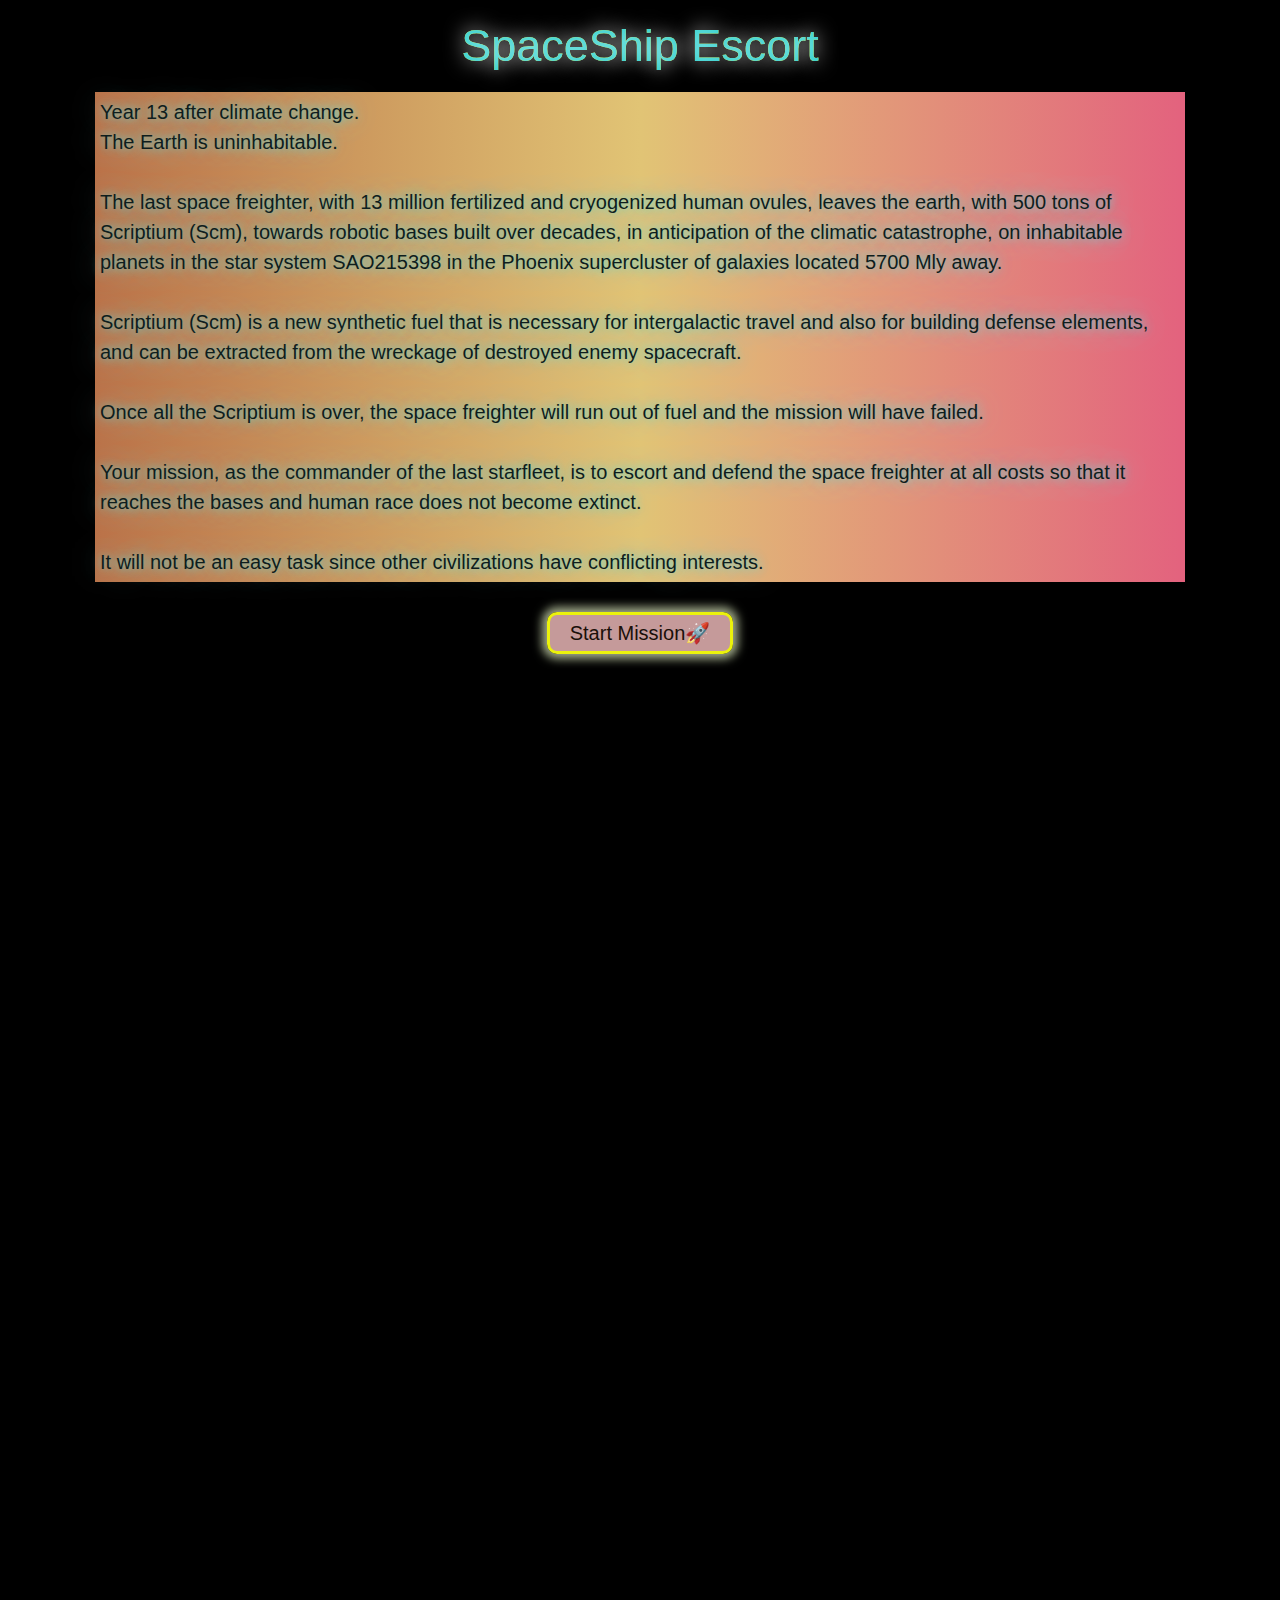
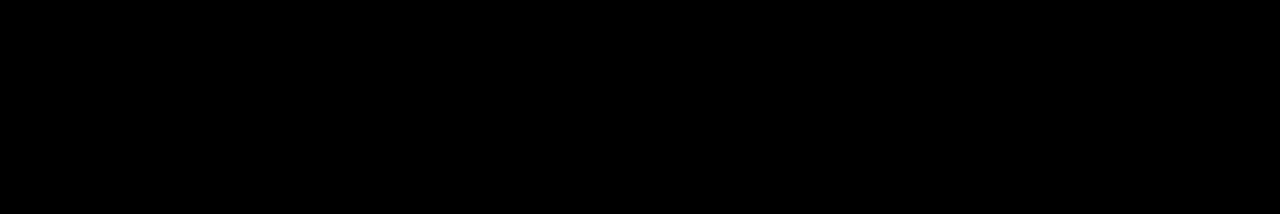
==== commit 57cadf99: "Merge pull request #119 from Archiesachin/Start_mission" ====
--- a/index.html
+++ b/index.html
@@ -1,149 +1,961 @@
-Sure, I'll integrate the additional features (preloader and leaderboard) into the existing HTML code. Here's the complete HTML file with the new features included:
-
-```html
 <!DOCTYPE html>
 <html lang="en" class="notranslate" translate="no">
 
+
+
 <head>
-  <meta charset="utf-8" />
-  <meta http-equiv="Content-Type" content="text/html;charset=UTF-8" />
-  <meta name="viewport" content="width=device-width, minimum-scale=1.0, maximum-scale=1.0" />
-  <meta http-equiv="X-UA-Compatible" content="IE=edge" />
-  <meta name="theme-color" content="#000000" />
-  <meta name="google" content="notranslate" />
-  <link rel="stylesheet" href="style.css" />
-  <script src="script.js"></script>
-  <title>SpaceShip Escort</title>
-  <link rel="icon" type="image/png" href="img/favicon-32x32.png">
-  <!-- Preloader Style-->
-  <style>
-    .preloader {
-      position: fixed;
-      top: 0;
-      left: 0;
-      width: 100vw;
-      height: 100vh;
-      display: flex;
-      align-items: center;
-      justify-content: center;
-      background: black;
-      transition: opacity 5s, visibility 5s;
-      z-index: 1000;
-    }
-
-    .preloader--hidden {
-      opacity: 0;
-      visibility: hidden;
-    }
-
-    .preloader img {
-      height: 200px;
-      width: 200px;
-      border-radius: 1000px;
-    }
-
-    .leaderboard {
-      position: absolute;
-      top: 10%;
-      right: 5%;
-      width: 20%;
-      height: auto;
-      background-color: rgba(0, 0, 0, 0.7);
-      color: white;
-      border-radius: 10px;
-      padding: 10px;
-      display: none;
-      z-index: 1000;
-    }
-
-    .leaderboard h3 {
-      text-align: center;
-    }
-
-    .leaderboard ol {
-      padding-left: 20px;
-    }
-
-    .leaderboard ol li {
-      margin-bottom: 10px;
-    }
-
-    .leaderboard-button {
-      position: absolute;
-      top: 5px;
-      right: 25%;
-      color: silver;
-      padding: 0px 4px 1px 3px;
-      text-align: center;
-      box-shadow: 0px 0px 5px 3px #044;
-      font-weight: 900;
-      font-size: 13px;
-      border-radius: 50px;
-      background-color: black;
-      cursor: pointer;
-    }
-
-    .leaderboard-button:hover {
-      background-color: gray;
-    }
-  </style>
+<meta charset="utf-8"/>
+<META HTTP-EQUIV="Content-Type" CONTENT="text/html;charset=UTF-8"> 
+<meta name="viewport" content="width=device-width, minimum-scale=1.0, maximum-scale=1.0" />
+<meta http-equiv="X-UA-Compatible" content="IE=edge">
+<meta name="theme-color" content="#000000" />
+<meta name="google" content="notranslate" />
+<link rel="stylesheet" href="style.css">
+<script src="script.js"></script>
+
 </head>
 
-<body onload="let pause = document.getElementById('pause');" style="font-family: 'Arial'; font-size: 12px; width: 100%; height: 100%; overflow: visible; padding: 0px; margin: 0px; background-color: black;">
-  <div class="preloader">
-    <img src="rocket.gif" alt="" class="center">
-  </div>
-  <script>
-    window.addEventListener("load", () => {
-      const loader = document.querySelector(".preloader");
-      loader.classList.add("preloader--hidden");
-      loader.addEventListener("transitionend", () => {
-        document.body.removeChild(loader);
-      });
-    });
-  </script>
-  <div id="mainMenu" style="position: absolute; top: 0px; width: 100%; height: auto; overflow: visible; z-index: 100;">
-    <div id="Gametitle" class="knockout" style="display: block">
-      SpaceShip Escort
+
+
+<body style="font-family: 'Arial'; font-size:12px; width:100%; height:100%; overflow:visible; padding:0px; margin:0px; background-color:black;">
+
+
+
+	<div id="mainDIV" style="position:relative; margin:0 auto; width:100%; height:100%; overflow:hidden;">
+
+		<div id="gameStartMSG" style="position:absolute; width:100%; pointer-events:none; transition: 5s opacity; display:none; top:150px; left:0px; font-size:18px; z-index:100;">
+			<div style="pointer-events:none; margin:0 auto; width:80%; max-width:61.50vh; font-weight:500; color:#c9af00; ">
+				&#10024; Escort the cargo spaceship.
+				<br><br>
+				&#10024; Select battle starships and place them strategically.
+				<br><br>
+				&#10024; Do not spend more Scriptium than neccesary.
+			</div>
+		</div>
+		
+		
+		
+		<div style="position:relative; margin:0 auto; width:61.50vh; height:calc(100% - 140px); max-height:140vw; max-width:100vw; overflow:visible;">	
+			<div id="gameMSG" style="position:absolute; top:150px; left:5%; width:84%; text-align:center; pointer-events:none; opacity:0; transition: 2s opacity; color:orange; border-radius:20px; font-size:12px; padding:3%; background-color:rgba(25,25,25,0.7); z-index:1000;">
+			</div>
+			
+			<div id="config" style="position:absolute; display:none; top:150px; left:5%; width:84%; text-align:center; color:silver; border-radius:20px; font-size:12px; padding:3%; background-color:rgba(25,25,25,0.9); z-index:1000;">	
+				<br><br>
+				Set game volume
+				<br>
+				<input id="vol" type="range" min="0" max="1" step="0.01" value="0.5" oninput="zzfxV=this.value;" onchange="zzfxV=this.value;">
+				<br><br><br><br>
+				<div onclick="localStorage.setItem('SpaceEscort13kbGame2', 1+' '+help);location.reload();"
+					style="display:inline-block; color:orange; padding:15px; width:150px; text-align:center; border-radius:10px; background-color:rgba(255,255,255,0.2);">
+					Reset game to wave 1
+				</div>	
+				<br><br><br><br>
+				<div onclick="document.getElementById('config').style.display='none';"
+					style="display:inline-block; color:lime; padding:15px; width:50px; text-align:center; border-radius:10px; background-color:black">
+					OK
+				</div>	
+				<br><br>
+			</div>
+			
+			<div id="helpD" style="position:absolute; display:none; bottom:100px;  width:100%; text-align:center; color:yellow; font-size:14px; z-index:1000;">	
+				
+				<div class="a1" style="left:2%;">
+					select one of the starship
+					<div class="a2" style="bottom:-130px; left:10%; font-size:150px;">
+						&#8627;
+					</div>
+				</div>
+				 
+				<div class="a1" style="left:35%;">
+					this is your Scriptium<br>(money, life, ...)
+					<div class="a2" style="bottom:-40px; left:10%; font-size:60px;">
+						&#8681;
+					</div>
+				</div>
+				
+				<div class="a1" style="left:68%;">
+					<br><br>
+					Then tap on the screen to place
+					<div class="a2" style="top:-100px; left:15%; font-size:120px;">
+						&#8648;
+					</div>
+				</div>
+				
+				
+				
+				<div onclick="document.getElementById('helpD').style.display='none';"
+					style="position:absolute; left:35%; top:-80px; color:lime; padding:15px; width:100px; text-align:center; border-radius:10px; background-color:#333">
+					Ok, close help
+				</div>	
+				<br><br>
+			</div>
+			
+			<DIV  id="canvasDIV" style="position:relative; height:100%; overflow:hidden; background-color:black;">
+				<canvas id="mycanvas" 
+						onclick="ponerNave(((event.layerX))/CanvasSize , ((event.layerY))/CanvasSize, 0);" 			
+						onmousedown="mou=1;" 				
+						onmouseup="mou=0;">
+				</canvas>	
+			</DIV>
+			
+			
+			<div id="shipMenuDIV" style="position:relative; display:none; width:100%; height:130px; min-height:100px; border-radius:20px 20px 0px 0px; background:linear-gradient(90deg, rgba(20,20,20,1) 0%, rgba(60,60,60,1) 50%, rgba(20,20,20,1) 100%);">
+			
+				<div id="shipMenuDIVBlink" class="blink_me2" style="position:absolute; display:none; width:100%; height:100%; border-radius:20px 20px 0px 0px; background:linear-gradient(90deg, rgba(20,20,20,1) 0%, #ba2222 50%, rgba(20,20,20,1) 100%);">
+				</div>
+
+				<div style="position:absolute; top:16px; left:7%; width:20%; height:5px; color:gray; text-align:center; box-shadow: 0px 0px 5px 3px #044; font-weight:200; font-size:11px; border-radius:10px 0px 10px 0px; background-color:black;">
+					<div style="position:absolute; top:-15px; left:0px; width:100%; ">
+						alert status
+					</div>
+					<div id="alertSt" style="position:absolute; top:1px; left:0px; width:1%; max-width:100%; height:4px; border-radius:10px 0px 10px 0px; background-color:red;">
+					</div>
+				</div>
+				
+				<div id="helpb" class="" onclick="document.getElementById('helpD').style.display='block'; this.classList.remove('blink_me2'); this.style.boxShadow='0px 0px 5px 3px #044'; if(!help) localStorage.setItem('SpaceEscort13kbGame2', wave+' '+1);" style="position:absolute; top:5px; right:3%; color:silver; padding:0px 5px 0px 5px; text-align:center; box-shadow: 0px 0px 5px 3px #bf0; font-weight:900; font-size:12px; border-radius:50px; background-color:black;">	
+					?
+				</div>
+				
+				<div onclick="if(game_running){game_running=false;this.style.backgroundColor='orange';}else{game_running=true;this.style.backgroundColor='black';}" style="position:absolute; top:5px; right:10%; color:silver; padding:3px 5px 4px 3px; text-align:center; box-shadow: 0px 0px 5px 3px #044; font-weight:900; font-size:7px; border-radius:50px; background-color:black;">	
+					&#9616;&#9616;
+				</div>
+				
+				<div onclick="document.getElementById('config').style.display='block';" style="position:absolute; top:5px; right:18%; color:silver; padding:0px 4px 1px 3px; text-align:center; box-shadow: 0px 0px 5px 3px #044; font-weight:900; font-size:13px; border-radius:50px; background-color:black;">	
+					&#x2699;
+				</div>
+				
+				
+				
+				
+				<div style="position:relative; margin:0 auto; width:35%; text-align:center; font-weight:500; font-size:12px; border-radius:0px 0px 10px 10px; padding:3px 10px 4px 10px; height:17px; max-height:17px; color:#00b0b0; background-color:rgba(0,0,0,.5);">
+					<span id="pasta" style="font-size:14px; color:cyan; height:16px; max-height:16px; transition:font-size .5s ease, color .2s ease;">500</span>  Scm (tons)	
+				</div>
+				
+				
+					
+				<div style="position:relative; clear:both; margin-top:7px; text-align:center; width:100%; height:auto; color:cyan; background-color:none;">
+					<div class="menuDivs">
+						<div class="menuShips" style="background-position:0% -3%;" onclick="AAtype=2; AAsubtipo=1; selectShipmenu(this);">
+							<div class="nam">garbage<br>meteor</div>
+						</div>	
+						<br>5<br>
+					</div>
+					<div class="menuDivs">
+						<div id="dflt" class="menuShips" style="background-position:14.2% 3%;border:2px solid #d3fc6f; box-shadow:0px 0px 10px 2px #d3fc6f;" onclick="AAtype=2; AAsubtipo=2; selectShipmenu(this);" >						
+							<div class="nam">Light<br>figther</div>
+						</div>
+						<br>10		
+					</div>	
+					<div class="menuDivs">
+						<div class="menuShips" style="background-position:28.5% 2%;" onclick="AAtype=2; AAsubtipo=3; selectShipmenu(this);">
+							<div class="nam">trident<br>figther</div>
+						</div>
+						<br>20		
+					</div>
+					<div class="menuDivs">
+						<div class="menuShips" style="background-position:42.8% -5%;" onclick="AAtype=2; AAsubtipo=4; selectShipmenu(this);">
+							<div class="nam">spread<br>figther</div>
+						</div>
+						<br>30
+					</div>	
+					<div class="menuDivs">
+						<div class="menuShips" style="background-position:56.9% -5%;" onclick="AAtype=2; AAsubtipo=5; selectShipmenu(this);">
+							<div class="nam">ionic<br>cannon</div>
+						</div>
+						<br>40	
+					</div>
+					<div class="menuDivs">
+						<div class="menuShips" style="background-position:71.3% -2%;" onclick="AAtype=2; AAsubtipo=6; selectShipmenu(this);">
+							<div class="nam">hammer<br>ironclad</div>
+						</div>
+						<br>50
+					</div>	
+					<div class="menuDivs">
+						<div class="menuShips" style="background-position:85.6% -5%;" onclick="AAtype=2; AAsubtipo=7; selectShipmenu(this);">
+							<div class="nam">neutrino<br>mine</div>
+						</div>
+						<br>60	
+					</div>				
+				</div>
+				
+			</div>
+		
+		</div>
+		
+		
+
+	</div>
+
+
+
+
+
+</body>
+
+  <head>
+    <meta charset="utf-8" />
+    <meta http-equiv="Content-Type" content="text/html;charset=UTF-8" />
+    <meta
+      name="viewport"
+      content="width=device-width, minimum-scale=1.0, maximum-scale=1.0"
+    />
+    <meta http-equiv="X-UA-Compatible" content="IE=edge" />
+    <meta name="theme-color" content="#000000" />
+    <meta name="google" content="notranslate" />
+    <link rel="stylesheet" href="style.css" />
+  </head>
+=======
+	<head>
+		<meta charset="utf-8" />
+    <link rel="icon" type="image/png" href="img/favicon-32x32.png">
+    <title>SpaceShip Escort</title>
+		<meta http-equiv="Content-Type" content="text/html;charset=UTF-8" />
+		<meta
+			name="viewport"
+			content="width=device-width, minimum-scale=1.0, maximum-scale=1.0"
+		/>
+		<meta http-equiv="X-UA-Compatible" content="IE=edge" />
+		<meta name="theme-color" content="#000000" />
+		<meta name="google" content="notranslate" />
+		<link rel="stylesheet" href="style.css" />
+		<!-- Preloader Style-->
+		<style>
+			.preloader{
+		position: fixed;
+		top: 0;
+		left: 0;
+		width: 100vw;
+		height: 100vh;
+		display: flex;
+		align-items: center;
+		justify-content: center;
+		background: black;
+		transition: opacity 5s, visibility 5s;
+		z-index: 1000;
+	  }
+	  
+	  .preloader--hidden{
+		opacity: 0;
+		visibility: hidden;
+	  }
+	  .preloader img{
+		height: 200px;
+		width: 200px;
+		border-radius: 1000px;
+	  }
+		  </style>
+	</head>
+
+
+	<body
+		onload="let pause = document.getElementById('pause');"
+		style="
+			font-family: 'Arial';
+			font-size: 12px;
+			width: 100%;
+			height: 100%;
+			overflow: visible;
+			padding: 0px;
+			margin: 0px;
+			background-color: black;
+		"
+	>
+	<div class="preloader">
+		<img src="rocket.gif" alt="" class="center">
+	</div>
+	<script>
+		window.addEventListener("load", () => {
+  const loader = document.querySelector(".preloader");
+  loader.classList.add("preloader--hidden");
+  loader.addEventListener("transitionend", () => {
+  document.body.removeChild(loader);
+  });
+  });
+	  </script>
+		<div
+			id="mainMenu"
+			style="
+				position: absolute;
+				top: 0px;
+				width: 100%;
+				height: auto;
+				overflow: visible;
+				z-index: 100;
+			"
+		>
+			<div id="Gametitle" class="knockout" style="display: block">
+				SpaceShip Escort
+			</div>
+
+			<div style="clear: both; height: 20px"></div>
+
+			<div
+				id="botonPlayInfo"
+				style="
+					text-shadow: 0 0 10px #5cdcda, 0 0 30px #aac9c9;
+					display: flex;
+					justify-content: center;
+					align-items: center;
+					flex-direction: column;
+					flex: 1;
+					width: 100vw;
+					height: 100vh;
+					left: 5%;
+					font-weight: 300;
+					font-size: 20px;
+					margin: 0 auto;
+					max-width: 120vh;
+					line-height: 1.5;
+					padding: 5px;
+					color: #0e1d1d;
+					height: auto;
+					background-color: none;
+					background: linear-gradient(to right, rgba(216, 132, 84, 0.863), rgb(225, 196, 117),rgb(227, 98, 126));
+					
+					">
+				Year 13 after climate change.<br />
+				The Earth is uninhabitable.<br /><br />
+
+				The last space freighter, with 13 million fertilized and cryogenized
+				human ovules, leaves the earth, with 500 tons of Scriptium (Scm),
+				towards robotic bases built over decades, in anticipation of the
+				climatic catastrophe, on inhabitable planets in the star system
+				SAO215398 in the Phoenix supercluster of galaxies located 5700 Mly
+				away.<br /><br />
+
+				Scriptium (Scm) is a new synthetic fuel that is necessary for
+				intergalactic travel and also for building defense elements, and can be
+				extracted from the wreckage of destroyed enemy spacecraft.<br /><br />
+
+				Once all the Scriptium is over, the space freighter will run out of fuel
+				and the mission will have failed.<br /><br />
+
+				Your mission, as the commander of the last starfleet, is to escort and
+				defend the space freighter at all costs so that it reaches the bases and
+				human race does not become extinct.<br /><br />
+
+				It will not be an easy task since other civilizations have conflicting
+				interests.<br />
+			</div>
+
+			<div
+				id="botonPlay"
+				style="text-align: center; width: 100%; margin-top: 30px"
+			>
+			<div id="bpTxt" class="blink_me" style="
+        display: inline-block;
+        text-align: center;
+        padding: 6px 20px;
+        font-size: 20px;
+        color: #1a0f09;
+        font-weight: 500;
+        box-shadow: 0px 0px 10px 5px #a1ab8a;
+        border-radius: 10px;
+        border: 3px solid #ebf20c;
+        background-color: rgba(234, 183, 183, 0.844);
+        cursor: pointer;">
+        Start Mission🚀
     </div>
 
-    <div style="clear: both; height: 20px"></div>
-
-    <div id="botonPlayInfo" style="text-shadow: 0 0 10px #5cdcda, 0 0 30px #aac9c9; display: flex; justify-content: center; align-items: center; flex-direction: column; flex: 1; width: 100vw; height: 100vh; left: 5%; font-weight: 300; font-size: 20px; margin: 0 auto; max-width: 120vh; line-height: 1.5; padding: 5px; color: #0e1d1d; height: auto; background-color: none; background: linear-gradient(to right, rgba(216, 132, 84, 0.863), rgb(225, 196, 117),rgb(227, 98, 126));">
-      Year 13 after climate change.<br />
-      The Earth is uninhabitable.<br /><br />
-      The last space freighter, with 13 million fertilized and cryogenized human ovules, leaves the earth, with 500 tons of Scriptium (Scm), towards robotic bases built over decades, in anticipation of the climatic catastrophe, on inhabitable planets in the star system SAO215398 in the Phoenix supercluster of galaxies located 5700 Mly away.<br /><br />
-      Scriptium (Scm) is a new synthetic fuel that is necessary for intergalactic travel and also for building defense elements, and can be extracted from the wreckage of destroyed enemy spacecraft.<br /><br />
-      Once all the Scriptium is over, the space freighter will run out of fuel and the mission will have failed.<br /><br />
-      Your mission, as the commander of the last starfleet, is to escort and defend the space freighter at all costs so that it reaches the bases and human race does not become extinct.<br /><br />
-      It will not be an easy task since other civilizations have conflicting interests.<br />
-    </div>
-
-    <div id="botonPlay" style="text-align: center; width: 100%; margin-top: 30px">
-      <div id="bpTxt" class="blink_me" onclick="play();" style="display: inline-block; text-align: center; padding: 6px 20px 6px 20px; font-size: 20px; color: #1a0f09; font-weight: 500; box-shadow: 0px 0px 10px 5px #a1ab8a; border-radius: 10px; border: 3px solid #ebf20c; background-color: rgba(234, 183, 183, 0.844); cursor: pointer;">
-        Start Mission🚀
-      </div>
-    </div>
-  </div>
-
-  <div id="mainDIV" style="position: relative; margin: 0 auto; width: 100%; height: 100%; overflow: hidden;">
-    <div id="gameStartMSG" style="position: absolute; width: 100%; pointer-events: none; transition: 5s opacity; display: none; top: 150px; left: 0px; font-size: 18px; z-index: 100;">
-      <div style="pointer-events: none; margin: 0 auto; width: 80%; max-width: 61.5vh; font-weight: 500; color: #c9af00;">
-        &#10024; Escort the cargo spaceship.
-        <br /><br />
-        &#10024; Select battle starships and place them strategically.
-        <br /><br />
-        &#10024; Do not spend more Scriptium than neccesary.
-      </div>
-    </div>
-
-    <div style="position: relative; margin: 0 auto; width: 61.5vh; height: calc(100% - 140px); max-height: 140vw; max-width: 100vw; overflow: visible;">
-      <div id="gameMSG" style="position: absolute; top: 150px; left: 5%; width: 84%; text-align: center; pointer-events: none; opacity: 0; transition: 2s opacity; color: orange; border-radius: 20px; font-size: 12px; padding: 3%; background-color: rgba(25, 25, 25, 0.7); z-index: 1000;"></div>
-
-      <div id="config" style="position: absolute; display: none; top: 150px; left: 5%; width: 84%; text-align: center; color: silver; border-radius: 20px; font-size: 12px; padding: 3%; background-color: rgba(25, 25, 25, 0.9); z-index: 1000;">
-        <br /><br />
-        Set game volume
-        <br />
-        <input id="vol" type="range" min="0" max="1" step="0.01" value="0.5" oninput="zzfxV=this.value;" onchange="zzfxV=this.value;" style="cursor: pointer;" />
-        <br /><br /><br /><br />
-        <div onclick="localStorage.setItem('SpaceEscort13kbGame2', 1+' '+help);location.reload();" style="display: inline-block; color: orange; padding: 15px; width: 150px; text-align: center; border-radius: 10px; background-color: rgba(255, 255, 255, 0
+			</div>
+		</div>
+
+		<script>
+        var zzfxV = 0.5;    
+        var zzfx = null;
+
+        let zzfxX, zzfxR;
+
+        function play() {
+            console.log("Play function called");
+
+            if (typeof zzfx === 'undefined' || zzfx == null) {
+                console.log("Initializing zzfx");
+                zzfx = (p = 1, k = .05, b = 220, e = 0, r = 0, t = .1, q = 0, D = 1, u = 0, y = 0, v = 0, z = 0, l = 0, E = 0, A = 0, F = 0, c = 0, w = 1, m = 0, B = 0) => {
+                    let M = Math, R = 44100, d = 2 * M.PI, G = u *= 500 * d / R / R, C = b *= (1 - k + 2 * k * M.random(k = [])) * d / R, g = 0, H = 0, a = 0, n = 1, I = 0, J = 0, f = 0, x, h;
+                    e = R * e + 9; m *= R; r *= R; t *= R; c *= R; y *= 500 * d / R ** 3; A *= d / R; v *= d / R; z *= R; l = R * l | 0;
+                    for (h = e + m + r + t + c | 0; a < h; k[a++] = f) ++J % (100 * F | 0) || (f = q ? 1 < q ? 2 < q ? 3 < q ? M.sin((g % d) ** 3) : M.max(M.min(M.tan(g), 1), -1) : 1 - (2 * g / d % 2 + 2) % 2 : 1 - 4 * M.abs(M.round(g / d) - g / d) : M.sin(g), f = (l ? 1 - B + B * M.sin(d * a / l) : 1) * (0 < f ? 1 : -1) * M.abs(f) ** D * p * zzfxV * (a < e ? a / e : a < e + m ? 1 - (a - e) / m * (1 - w) : a < e + m + r ? w : a < h - c ? (h - a - c) / t * w : 0), f = c ? f / 2 + (c > a ? 0 : (a < h - c ? 1 : (h - a) / c) * k[a - c | 0] / 2) : f), x = (b += u += y) * M.cos(A * H++), g += x - x * E * (1 - 1E9 * (M.sin(a) + 1) % 2), n && ++n > z && (b += v, C += v, n = 0), !l || ++I % l || (b = C, u = G, n = n || 1);
+                    p = zzfxX.createBuffer(1, h, R); p.getChannelData(0).set(k); b = zzfxX.createBufferSource(); b.buffer = p; b.connect(zzfxX.destination); b.start(); return b
+                };
+                zzfxX = new (window.AudioContext || webkitAudioContext)();
+            }	
+
+            console.log("Calling reset");
+            reset();
+            
+            StarVel = 0.1;
+            console.log("Hiding and showing elements");
+            document.getElementById('Gametitle').style.display = "none";
+            document.getElementById('botonPlayInfo').style.display = "none";
+            document.getElementById("mainMenu").style.display = "block";
+            document.getElementById('botonPlay').style.display = "none";
+            
+            document.getElementById('shipMenuDIV').style.display = 'block';
+            
+            console.log("Placing ships");
+            ponerNave(cWidth / 2, cHeight + 10, 1);
+            canPutItems = true;
+            ponerNave((cWidth / 2) + 150, cHeight - 400, -1);
+            ponerNave((cWidth / 2) - 150, cHeight - 400, -1);
+            canPutItems = false;
+            
+            document.getElementById('gameStartMSG').style.opacity = "0";
+            document.getElementById("gameStartMSG").style.display = "block";
+            setTimeout(function () { document.getElementById('gameStartMSG').style.opacity = "1"; }, 10);
+            setTimeout(function () { document.getElementById('gameStartMSG').style.opacity = "0"; }, 6000);
+            setTimeout(function () { document.getElementById('gameStartMSG').style.display = "none"; }, 9000);
+            
+            setTimeout(function () { nextWave2(); }, 8000);
+            
+            setTimeout(function () {
+                document.getElementById("mainMenu").style.display = "none";
+                canPutItems = true;
+                mainCounter = 0;
+                shipsMoving = true;
+            }, 1000);
+        }
+
+        // Assign the onclick event to the div after the DOM is fully loaded
+        document.addEventListener("DOMContentLoaded", function() {
+            document.getElementById("bpTxt").addEventListener("click", play);
+        });
+
+        // Dummy reset function for demonstration purposes
+        function reset() {
+            console.log("Reset function called");
+        }
+
+        // Dummy ponerNave function for demonstration purposes
+        function ponerNave(x, y, direction) {
+            console.log(`Poner nave at (${x}, ${y}) with direction ${direction}`);
+        }
+
+        // Dummy nextWave2 function for demonstration purposes
+        function nextWave2() {
+            console.log("Next wave 2 called");
+        }
+    </script>
+
+		<div
+			id="mainDIV"
+			style="
+				position: relative;
+				margin: 0 auto;
+				width: 100%;
+				height: 100%;
+				overflow: hidden;
+			"
+		>
+			<div
+				id="gameStartMSG"
+				style="
+					position: absolute;
+					width: 100%;
+					pointer-events: none;
+					transition: 5s opacity;
+					display: none;
+					top: 150px;
+					left: 0px;
+					font-size: 18px;
+					z-index: 100;
+				"
+			>
+				<div
+					style="
+						pointer-events: none;
+						margin: 0 auto;
+						width: 80%;
+						max-width: 61.5vh;
+						font-weight: 500;
+						color: #c9af00;
+					"
+				>
+					&#10024; Escort the cargo spaceship.
+					<br /><br />
+					&#10024; Select battle starships and place them strategically.
+					<br /><br />
+					&#10024; Do not spend more Scriptium than neccesary.
+				</div>
+			</div>
+
+			<div
+				style="
+					position: relative;
+					margin: 0 auto;
+					width: 61.5vh;
+					height: calc(100% - 140px);
+					max-height: 140vw;
+					max-width: 100vw;
+					overflow: visible;
+				"
+			>
+				<div
+					id="gameMSG"
+					style="
+						position: absolute;
+						top: 150px;
+						left: 5%;
+						width: 84%;
+						text-align: center;
+						pointer-events: none;
+						opacity: 0;
+						transition: 2s opacity;
+						color: orange;
+						border-radius: 20px;
+						font-size: 12px;
+						padding: 3%;
+						background-color: rgba(25, 25, 25, 0.7);
+						z-index: 1000;
+					"
+				></div>
+
+				<div
+					id="config"
+					style="
+						position: absolute;
+						display: none;
+						top: 150px;
+						left: 5%;
+						width: 84%;
+						text-align: center;
+						color: silver;
+						border-radius: 20px;
+						font-size: 12px;
+						padding: 3%;
+						background-color: rgba(25, 25, 25, 0.9);
+						z-index: 1000;
+					"
+				>
+					<br /><br />
+					Set game volume
+					<br />
+					<input
+						id="vol"
+						type="range"
+						min="0"
+						max="1"
+						step="0.01"
+						value="0.5"
+						oninput="zzfxV=this.value;"
+						onchange="zzfxV=this.value;"
+						style="cursor: pointer;"
+					/>
+					<br /><br /><br /><br />
+					<div
+						onclick="localStorage.setItem('SpaceEscort13kbGame2', 1+' '+help);location.reload();"
+						style="
+							display: inline-block;
+							color: orange;
+							padding: 15px;
+							width: 150px;
+							text-align: center;
+							border-radius: 10px;
+							background-color: rgba(255, 255, 255, 0.2);
+							cursor: pointer;
+						"
+					>
+						Reset game to wave 1
+					</div>
+					<br /><br /><br /><br />
+					<div
+						onclick="document.getElementById('config').style.display='none';if(!game_running){game_running=true;pause.style.backgroundColor='black';pause.style.color='silver';pause.innerHTML='&#9616;&#9616;';}"
+						style="
+							display: inline-block;
+							color: lime;
+							padding: 15px;
+							width: 50px;
+							text-align: center;
+							border-radius: 10px;
+							background-color: black;
+							cursor: pointer;
+						"
+					>
+						OK
+					</div>
+					<br /><br />
+				</div>
+
+				<div  id="home-button" class="HB"
+				onclick="localStorage.setItem('SpaceEscort13kbGame2', 1+' '+help);location.reload();">
+						<img style="height: 20px;" src="img/home-button-svgrepo-com.svg">
+						<div class="tooltip">
+							Home
+						</div>
+				</div>
+
+		<script>
+			const startMissionButton = document.getElementById('bpTxt');
+			const homeButton = document.getElementById('home-button');
+			homeButton.style.display = 'none';
+			startMissionButton.addEventListener('click', () => {
+  			homeButton.style.display = 'inline-block';
+		});
+		</script>
+
+				<div
+					id="helpD"
+					style="
+						position: absolute;
+						display: none;
+						bottom: 100px;
+						width: 100%;
+						text-align: center;
+						color: yellow;
+						font-size: 14px;
+						z-index: 1000;
+					"
+				>
+					<div class="a1" style="left: 2%">
+						select one of the starship
+						<div class="a2" style="bottom: -130px; left: 10%; font-size: 150px">
+							&#8627;
+						</div>
+					</div>
+
+					<div class="a1" style="left: 35%">
+						this is your Scriptium<br />(money, life, ...)
+						<div class="a2" style="bottom: -40px; left: 10%; font-size: 60px">
+							&#8681;
+						</div>
+					</div>
+
+					<div class="a1" style="left: 68%">
+						<br /><br />
+						Then tap on the screen to place
+						<div class="a2" style="top: -100px; left: 15%; font-size: 120px">
+							&#8648;
+						</div>
+					</div>
+
+					<div
+						onclick="document.getElementById('helpD').style.display='none';if(!game_running){game_running=true;pause.style.backgroundColor='black';pause.style.color='silver';pause.innerHTML='&#9616;&#9616;';}"
+						style="
+							position: absolute;
+							left: 35%;
+							top: -80px;
+							color: lime;
+							padding: 15px;
+							width: 100px;
+							text-align: center;
+							border-radius: 10px;
+							background-color: #333;
+							cursor: pointer; /* add cursor to attractive*/
+						"
+					>
+						Ok, close help
+					</div>
+					<br /><br />
+				</div>
+
+				<div
+					id="canvasDIV"
+					style="
+						position: relative;
+						height: 100%;
+						overflow: hidden;
+						background-color: black;
+					"
+				>
+					<canvas
+						id="mycanvas"
+						onclick="ponerNave(((event.layerX))/CanvasSize , ((event.layerY))/CanvasSize, 0);"
+						onmousedown="mou=1;"
+						onmouseup="mou=0;"
+					>
+					</canvas>
+				</div>
+
+				<div
+					id="shipMenuDIV"
+					style="
+						position: relative;
+						display: none;
+						width: 100%;
+						height: 130px;
+						min-height: 100px;
+						border-radius: 20px 20px 0px 0px;
+						background: linear-gradient(
+							90deg,
+							rgba(20, 20, 20, 1) 0%,
+							rgba(60, 60, 60, 1) 50%,
+							rgba(20, 20, 20, 1) 100%
+						);
+					"
+				>
+					<div
+						id="shipMenuDIVBlink"
+						class="blink_me2"
+						style="
+							position: absolute;
+							display: none;
+							width: 100%;
+							height: 100%;
+							border-radius: 20px 20px 0px 0px;
+							background: linear-gradient(
+								90deg,
+								rgba(20, 20, 20, 1) 0%,
+								#ba2222 50%,
+								rgba(20, 20, 20, 1) 100%
+							);
+						"
+					></div>
+
+					<div
+						style="
+							position: absolute;
+							top: 16px;
+							left: 7%;
+							width: 20%;
+							height: 5px;
+							color: gray;
+							text-align: center;
+							box-shadow: 0px 0px 5px 3px #044;
+							font-weight: 200;
+							font-size: 11px;
+							border-radius: 10px 0px 10px 0px;
+							background-color: black;
+						"
+					>
+						<div style="position: absolute; top: -15px; left: 0px; width: 100%">
+							alert status
+						</div>
+						<div
+							id="alertSt"
+							style="
+								position: absolute;
+								top: 1px;
+								left: 0px;
+								width: 1%;
+								max-width: 100%;
+								height: 4px;
+								border-radius: 10px 0px 10px 0px;
+								background-color: red;
+							"
+						></div>
+					</div>
+
+					<div
+						id="helpb"
+						class=""
+						onclick="document.getElementById('helpD').style.display='block'; this.classList.remove('blink_me2'); this.style.boxShadow='0px 0px 5px 3px #044'; if(!help) localStorage.setItem('SpaceEscort13kbGame2', wave+' '+1);if(game_running){game_running=false;pause.style.backgroundColor='orange';pause.style.color='black';pause.style.paddingLeft = '5px';pause.innerHTML='&#9654;';}"
+						style="
+							position: absolute;
+							top: 5px;
+							right: 3%;
+							color: silver;
+							padding: 0px 5px 0px 5px;
+							text-align: center;
+							box-shadow: 0px 0px 5px 3px #bf0;
+							font-weight: 900;
+							font-size: 12px;
+							border-radius: 50px;
+							background-color: black;
+ 
+							cursor: pointer;/* add cursor to attractive*/
+
+							cursor: pointer;
+ 
+						"
+					>
+						?
+					</div>
+					<!-- The below div changes include the Pause button padding to appear it as the original shape -->
+					<div
+						onclick="if(game_running){game_running=false;this.style.backgroundColor='orange';this.style.color='black';this.style.paddingLeft = '5px';this.innerHTML='&#9654;';}else{game_running=true;this.style.backgroundColor='black';this.style.color='silver';this.style.paddingLeft = '2px';this.innerHTML='&#9616;&#9616;';}"
+						style="
+							position: absolute;
+							top: 5px;
+							right: 10%;
+							color: silver;
+							padding: 3px 5px 4px 3px;
+							text-align: center;
+							box-shadow: 0px 0px 5px 3px #044;
+							font-weight: 900;
+							font-size: 7px;
+							border-radius: 50px;
+							background-color: black;
+ 
+							cursor: pointer;/* add cursor to attractive*/
+
+							cursor: pointer;
+ 
+						"
+						id="pause"
+					>
+						&#9616;&#9616;
+					</div>
+
+					<div
+						onclick="document.getElementById('config').style.display='block';if(game_running){game_running=false;pause.style.backgroundColor='orange';pause.style.color='black';pause.style.paddingLeft = '5px';pause.innerHTML='&#9654;';}"
+						style="
+							position: absolute;
+							top: 5px;
+							right: 18%;
+							color: silver;
+							padding: 0px 4px 1px 3px;
+							text-align: center;
+							box-shadow: 0px 0px 5px 3px #044;
+							font-weight: 900;
+							font-size: 13px;
+							border-radius: 50px;
+							background-color: black;
+							cursor: pointer;/* add cursor to attractive*/
+							cursor: pointer;"
+ 
+					
+						id = "setting"	
+					>
+						&#x2699;
+					</div>
+
+					<script>
+						//CHANGES : Help and setting button to be not visible at same moment!
+						const helpButton = document.getElementById('helpb');
+						const setting = document.getElementById('setting');
+						const PlayPause = document.getElementById('pause'); 
+						setting.addEventListener('click', () => {
+						helpD.style.display = 'none';
+						config.style.display = 'inline-block';
+						});
+
+						helpButton.addEventListener('click', () => {
+						helpD.style.display = 'inline-block';
+						config.style.display = 'none';
+						});
+
+						PlayPause.addEventListener('click', () => {
+						helpD.style.display = 'none';
+						config.style.display = 'none';
+						});
+				</script>
+
+
+					<div
+						style="
+							position: relative;
+							margin: 0 auto;
+							width: 35%;
+							text-align: center;
+							font-weight: 500;
+							font-size: 12px;
+							border-radius: 0px 0px 10px 10px;
+							padding: 3px 10px 4px 10px;
+							height: 17px;
+							max-height: 17px;
+							color: #00b0b0;
+							background-color: rgba(0, 0, 0, 0.5);
+							cursor: pointer;
+						"
+					>
+						<span
+							id="pasta"
+							style="
+								font-size: 14px;
+								color: cyan;
+								height: 16px;
+								max-height: 16px;
+								transition: font-size 0.5s ease, color 0.2s ease;
+								cursor: pointer;/* add cursor to attractive*/
+							"
+							>500</span
+						>
+						Scm (tons)
+					</div>
+
+					<div
+						style="
+							position: relative;
+							clear: both;
+							margin-top: 7px;
+							text-align: center;
+							width: 100%;
+							height: auto;
+							color: cyan;
+							background-color: none;
+							cursor: pointer;
+						"
+					>
+						<div class="menuDivs">
+							<div
+								class="menuShips"
+								style="background-position: 0% -3%; cursor: pointer"
+								onclick="AAtype=2; AAsubtipo=1; selectShipmenu(this);"
+							>
+								<div class="nam">garbage<br />meteor</div>
+							</div>
+							<br />5<br />
+						</div>
+						<div class="menuDivs">
+							<div
+								id="dflt"
+								class="menuShips"
+								style="
+									background-position: 14.2% 3%;
+									border: 2px solid #d3fc6f;
+									box-shadow: 0px 0px 10px 2px #d3fc6f;
+									cursor: pointer;
+								"
+								onclick="AAtype=2; AAsubtipo=2; selectShipmenu(this);"
+							>
+								<div class="nam">Light<br />figther</div>
+							</div>
+							<br />10
+						</div>
+						<div class="menuDivs">
+							<div
+								class="menuShips"
+								style="background-position: 28.5% 2%;cursor: pointer"
+								onclick="AAtype=2; AAsubtipo=3; selectShipmenu(this);"
+							>
+								<div class="nam">trident<br />figther</div>
+							</div>
+							<br />20
+						</div>
+						<div class="menuDivs">
+							<div
+								class="menuShips"
+								style="background-position: 42.8% -5%;cursor: pointer"
+								onclick="AAtype=2; AAsubtipo=4; selectShipmenu(this);"
+							>
+								<div class="nam">spread<br />figther</div>
+							</div>
+							<br />30
+						</div>
+						<div class="menuDivs">
+							<div
+								class="menuShips"
+								style="background-position: 56.9% -5%;cursor: pointer"
+								onclick="AAtype=2; AAsubtipo=5; selectShipmenu(this);"
+							>
+								<div class="nam">ionic<br />cannon</div>
+							</div>
+							<br />40
+						</div>
+						<div class="menuDivs">
+							<div
+								class="menuShips"
+								style="background-position: 71.3% -2%;cursor: pointer"
+								onclick="AAtype=2; AAsubtipo=6; selectShipmenu(this);"
+							>
+								<div class="nam">hammer<br />ironclad</div>
+							</div>
+							<br />50
+						</div>
+						<div class="menuDivs">
+							<div
+								class="menuShips"
+								style="background-position: 85.6% -5%;cursor: pointer"
+								onclick="AAtype=2; AAsubtipo=7; selectShipmenu(this);"
+							>
+								<div class="nam">neutrino<br />mine</div>
+							</div>
+							<br />60
+						</div>
+					</div>
+				</div>
+			</div>
+		</div>
+
+		<script src="script.js"></script>
+	</body>
+</html>
